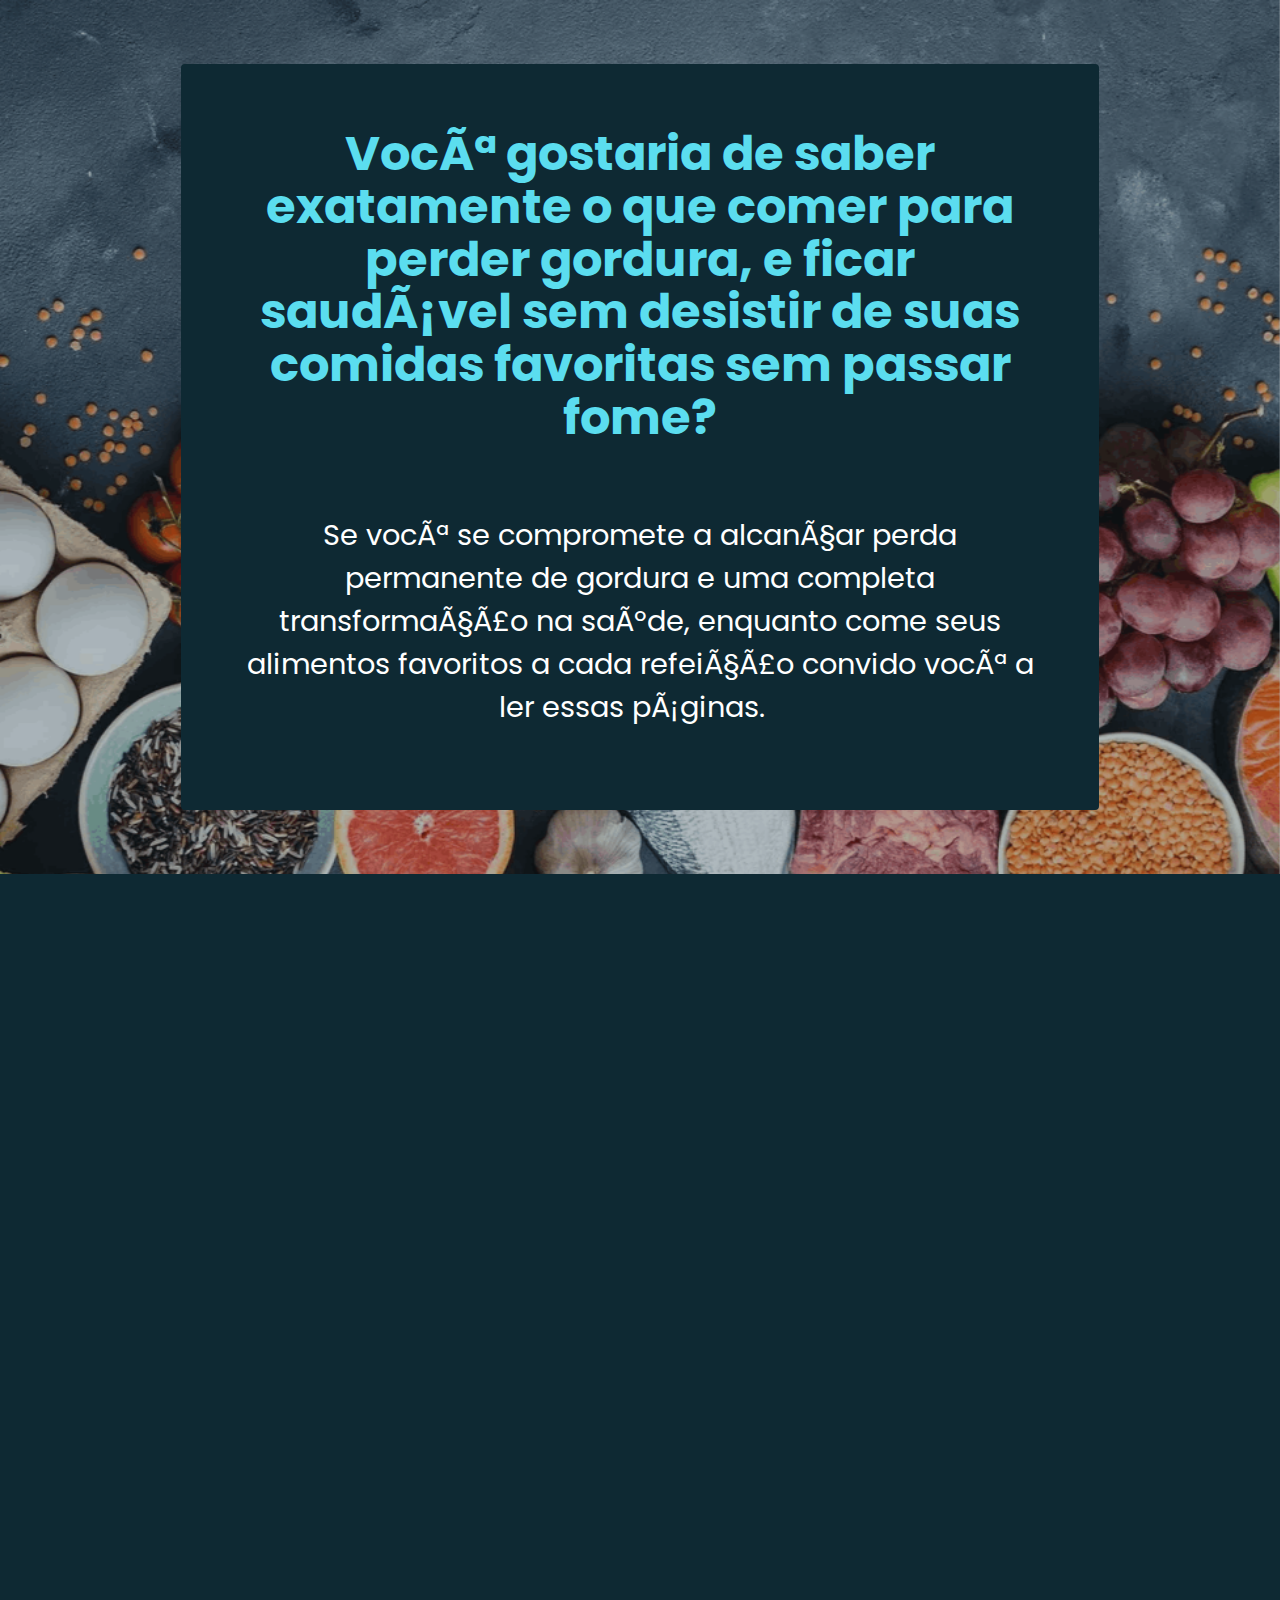
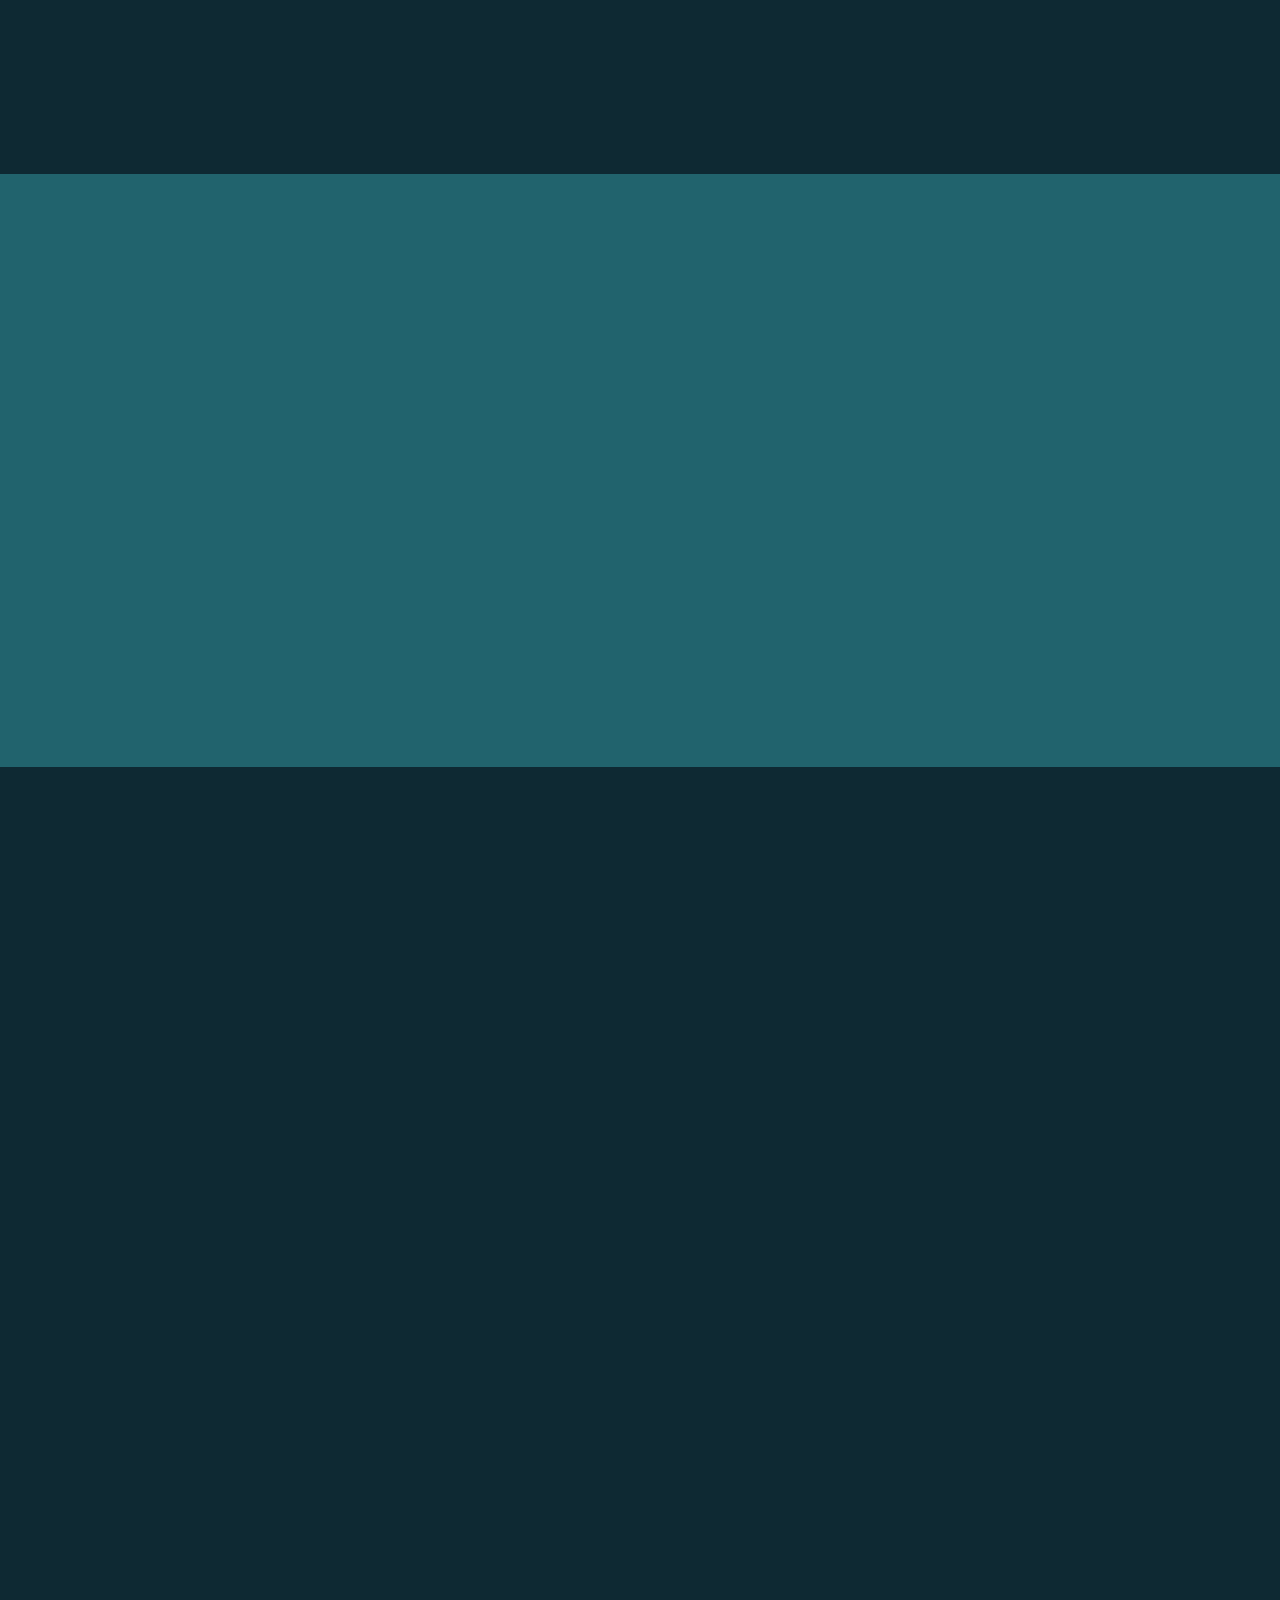
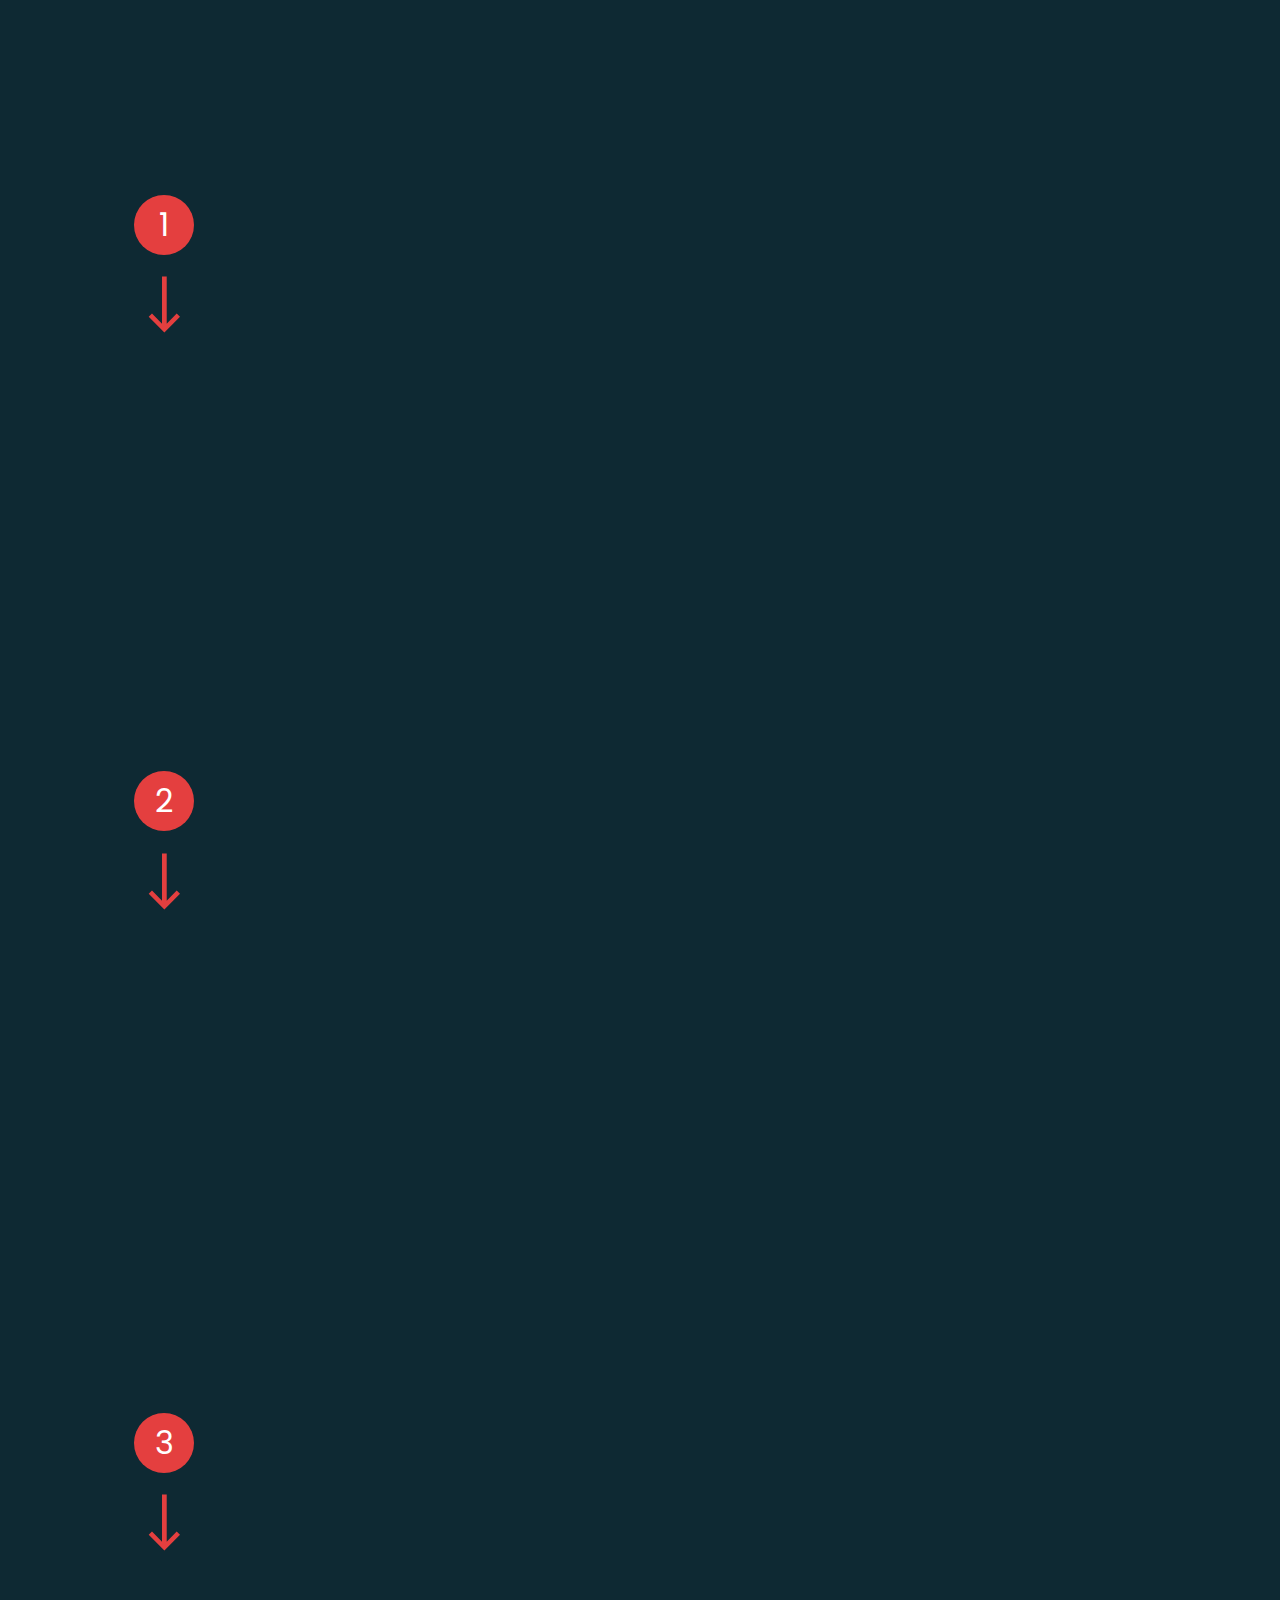
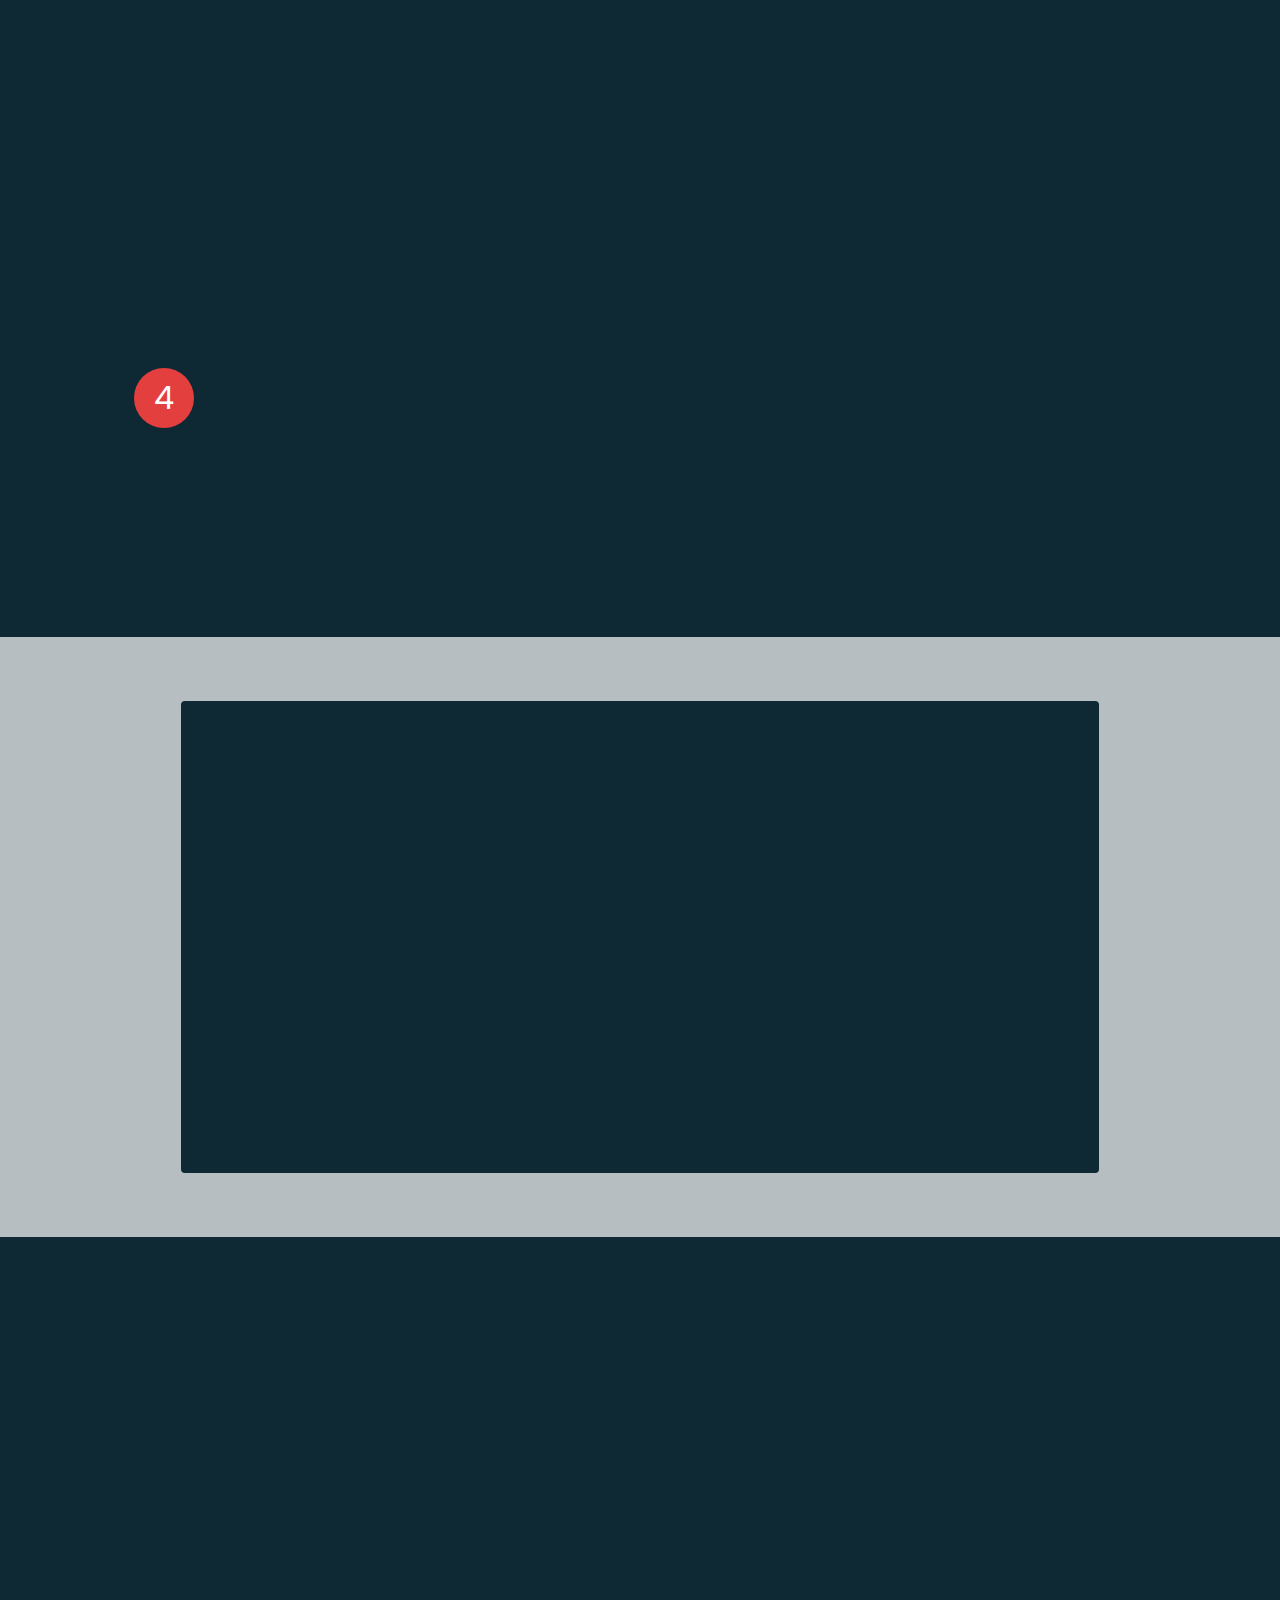
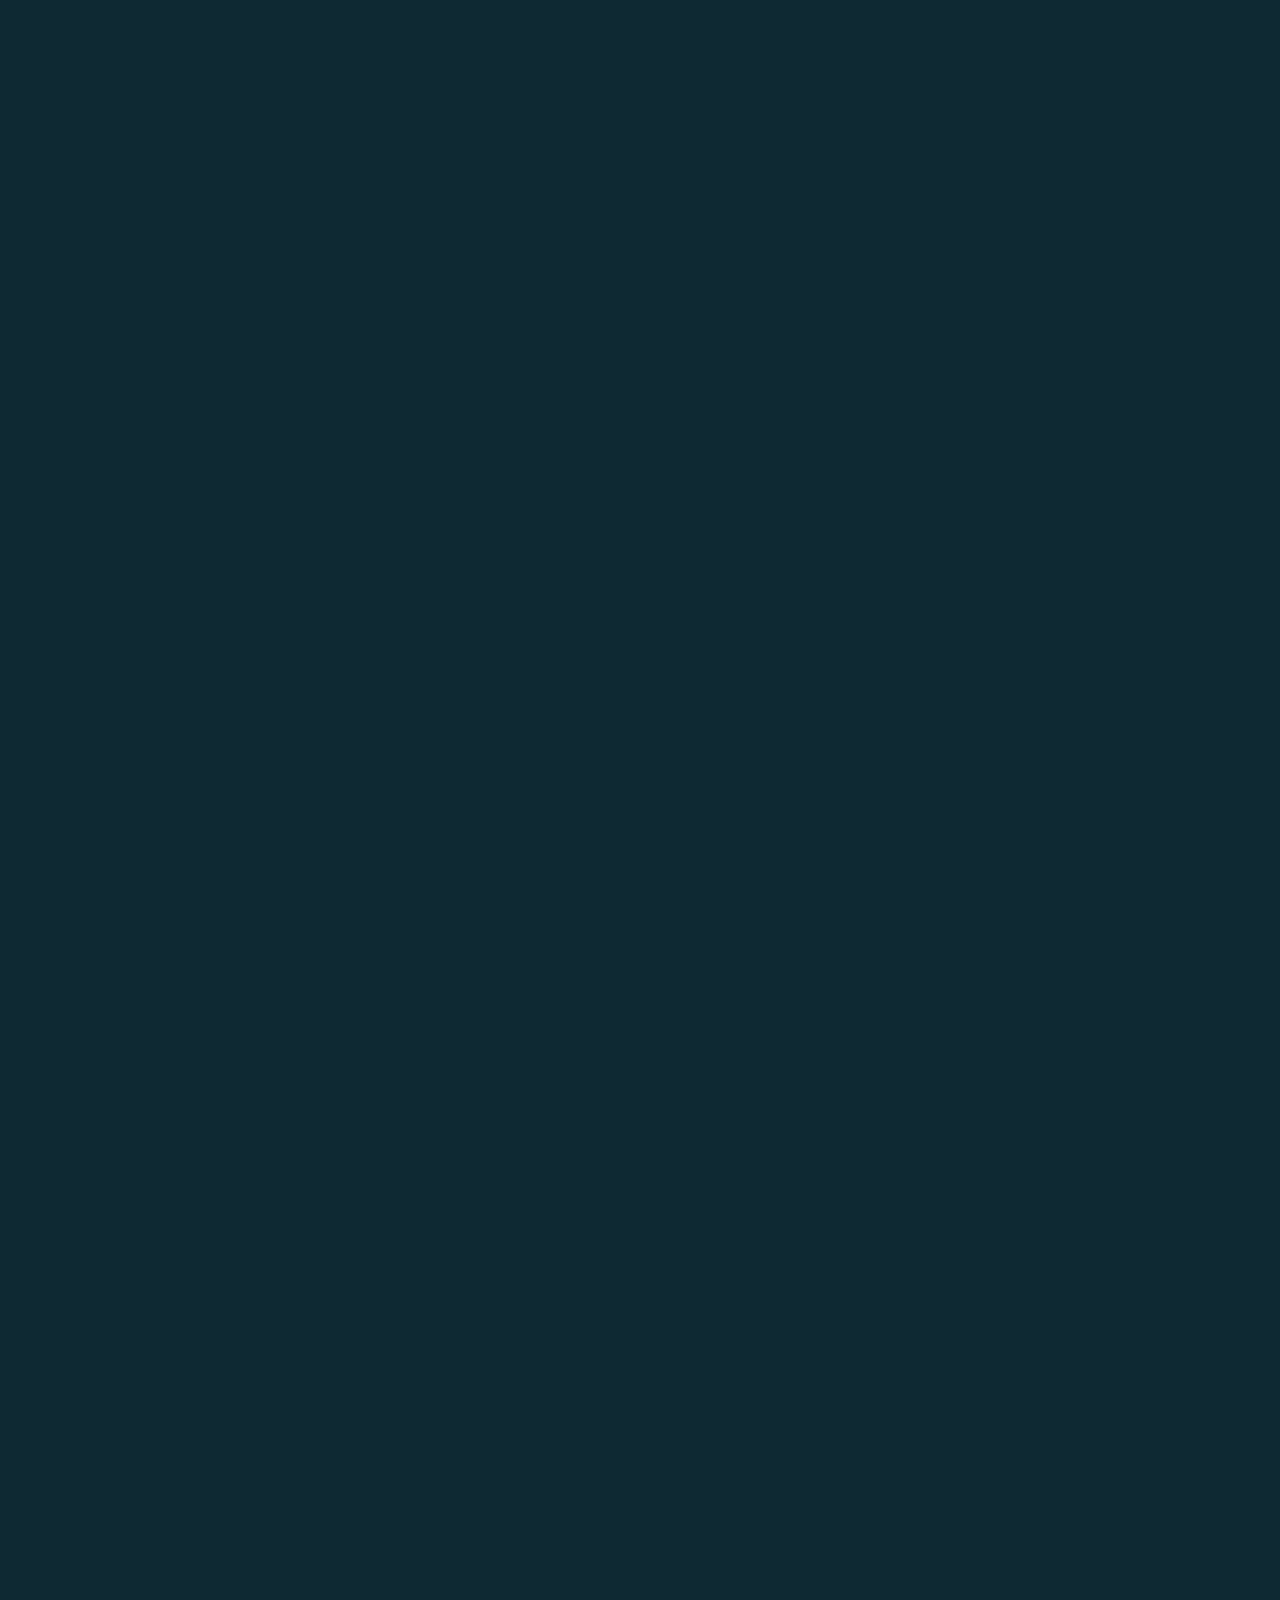
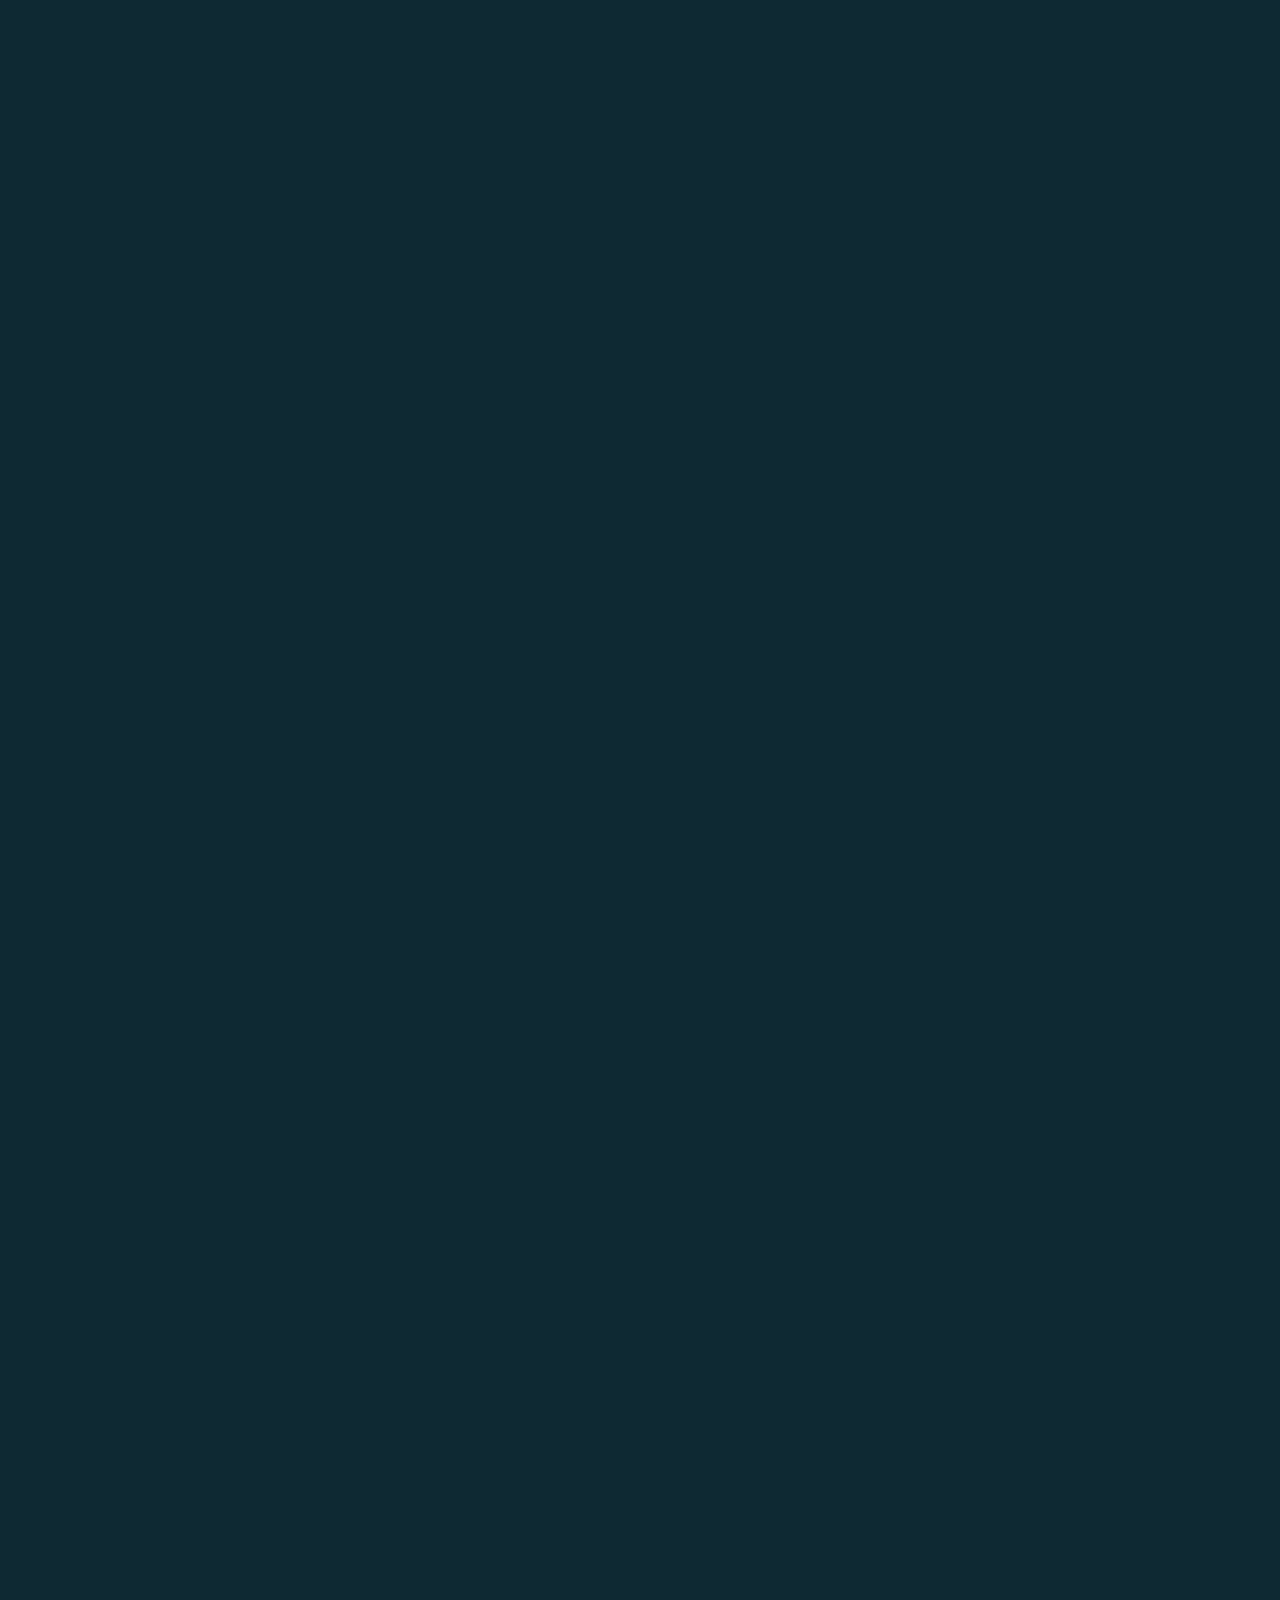
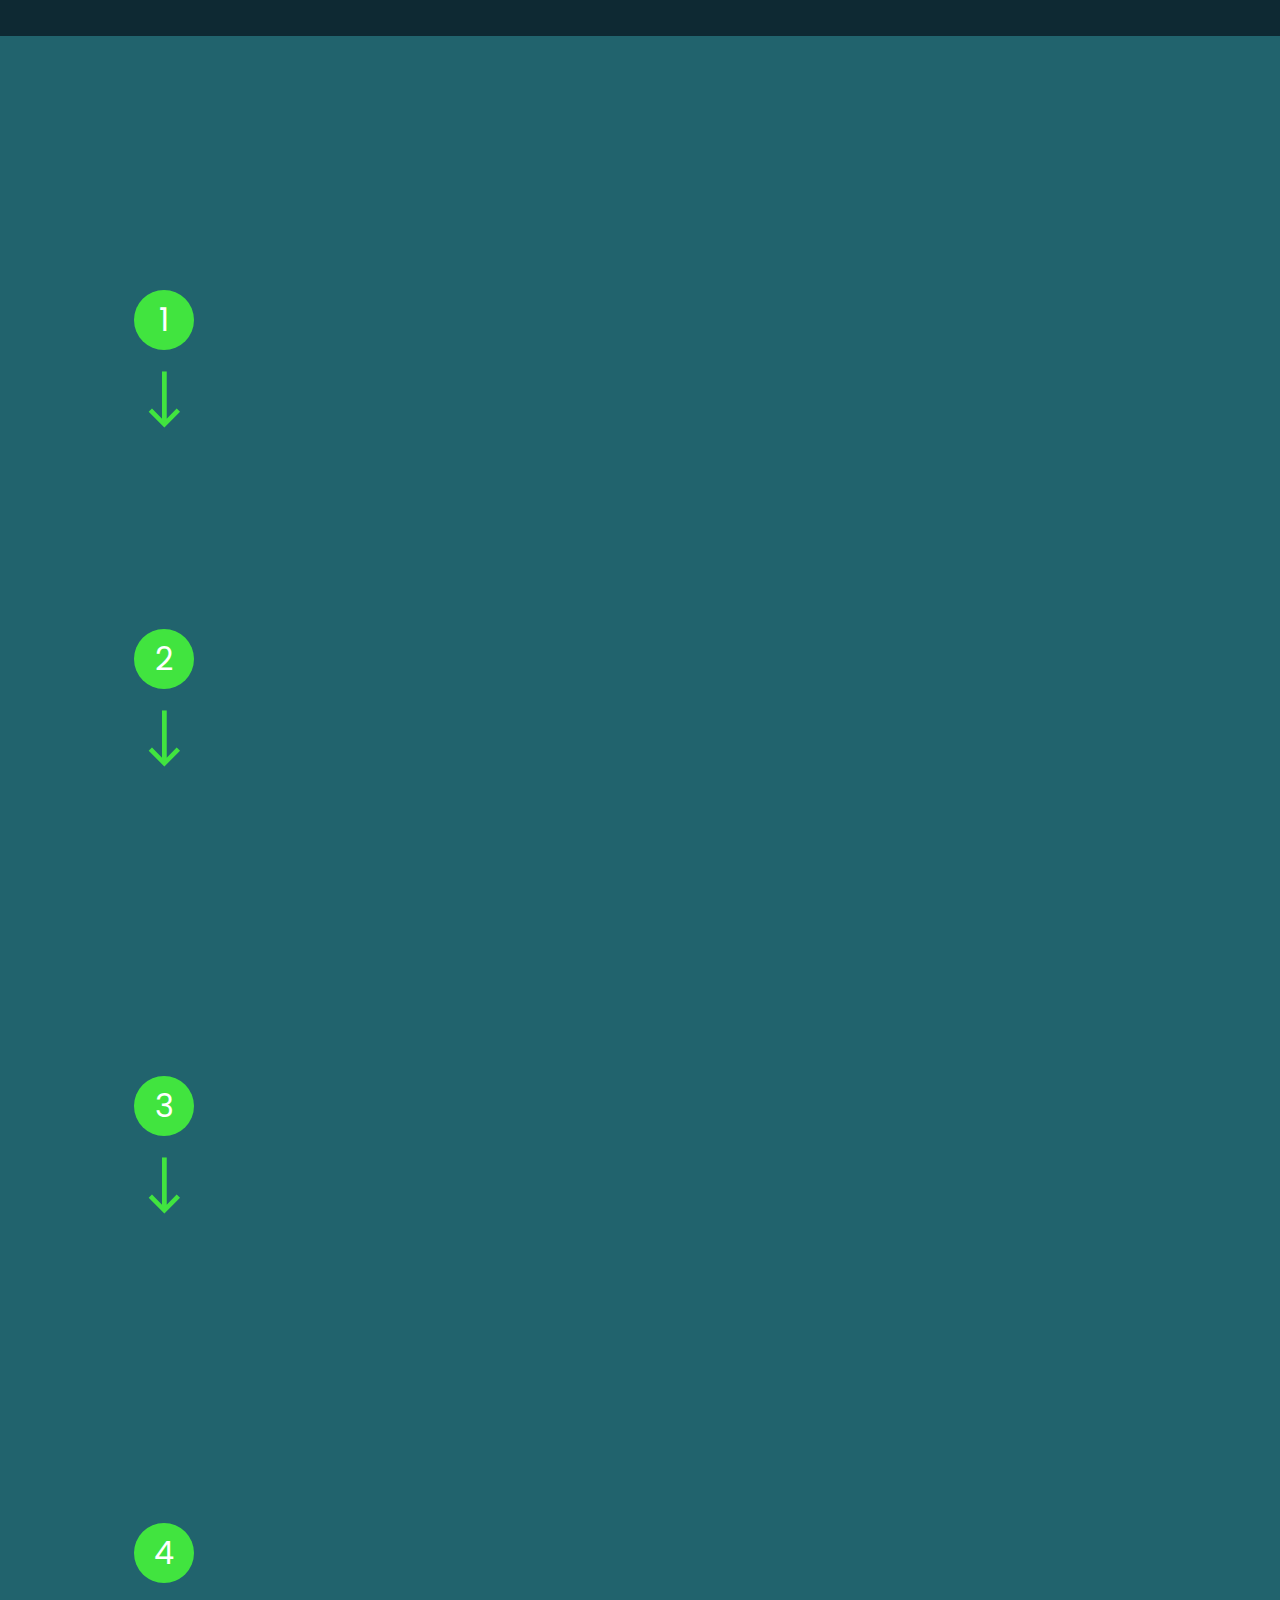
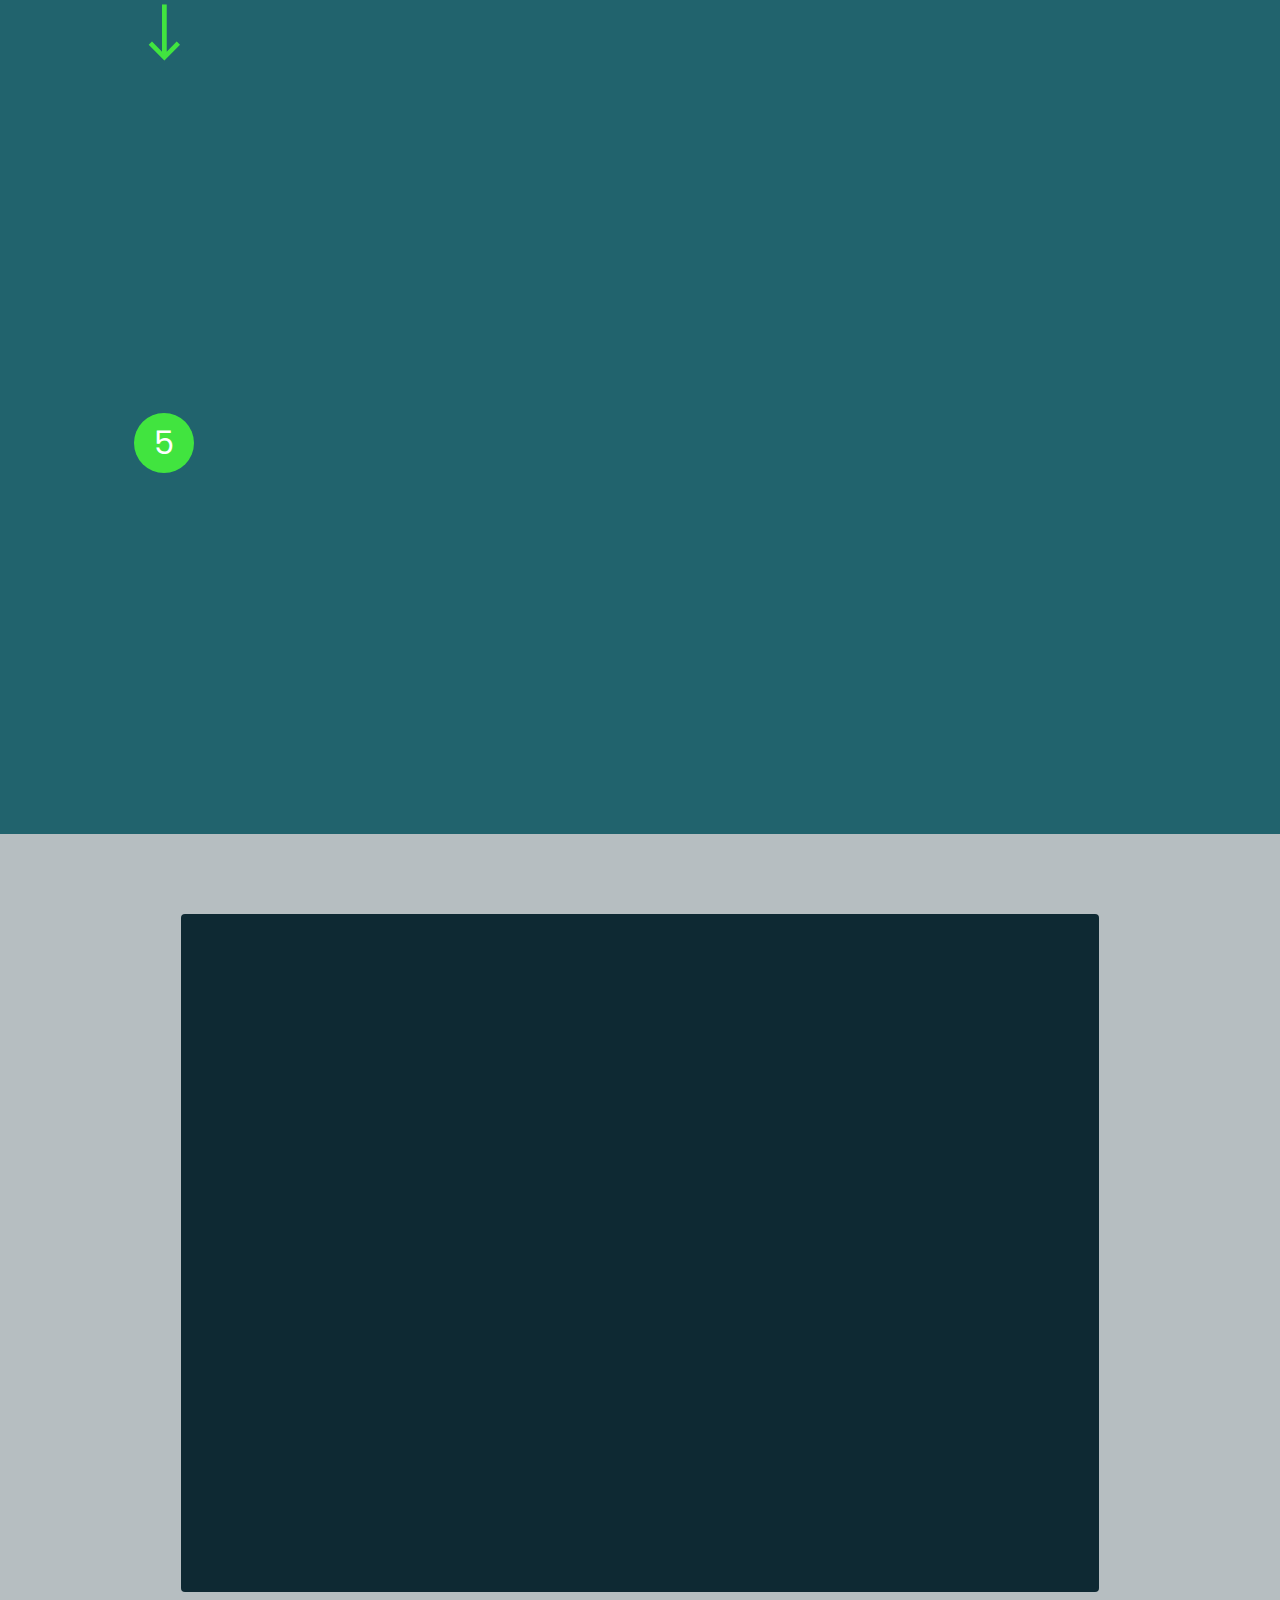
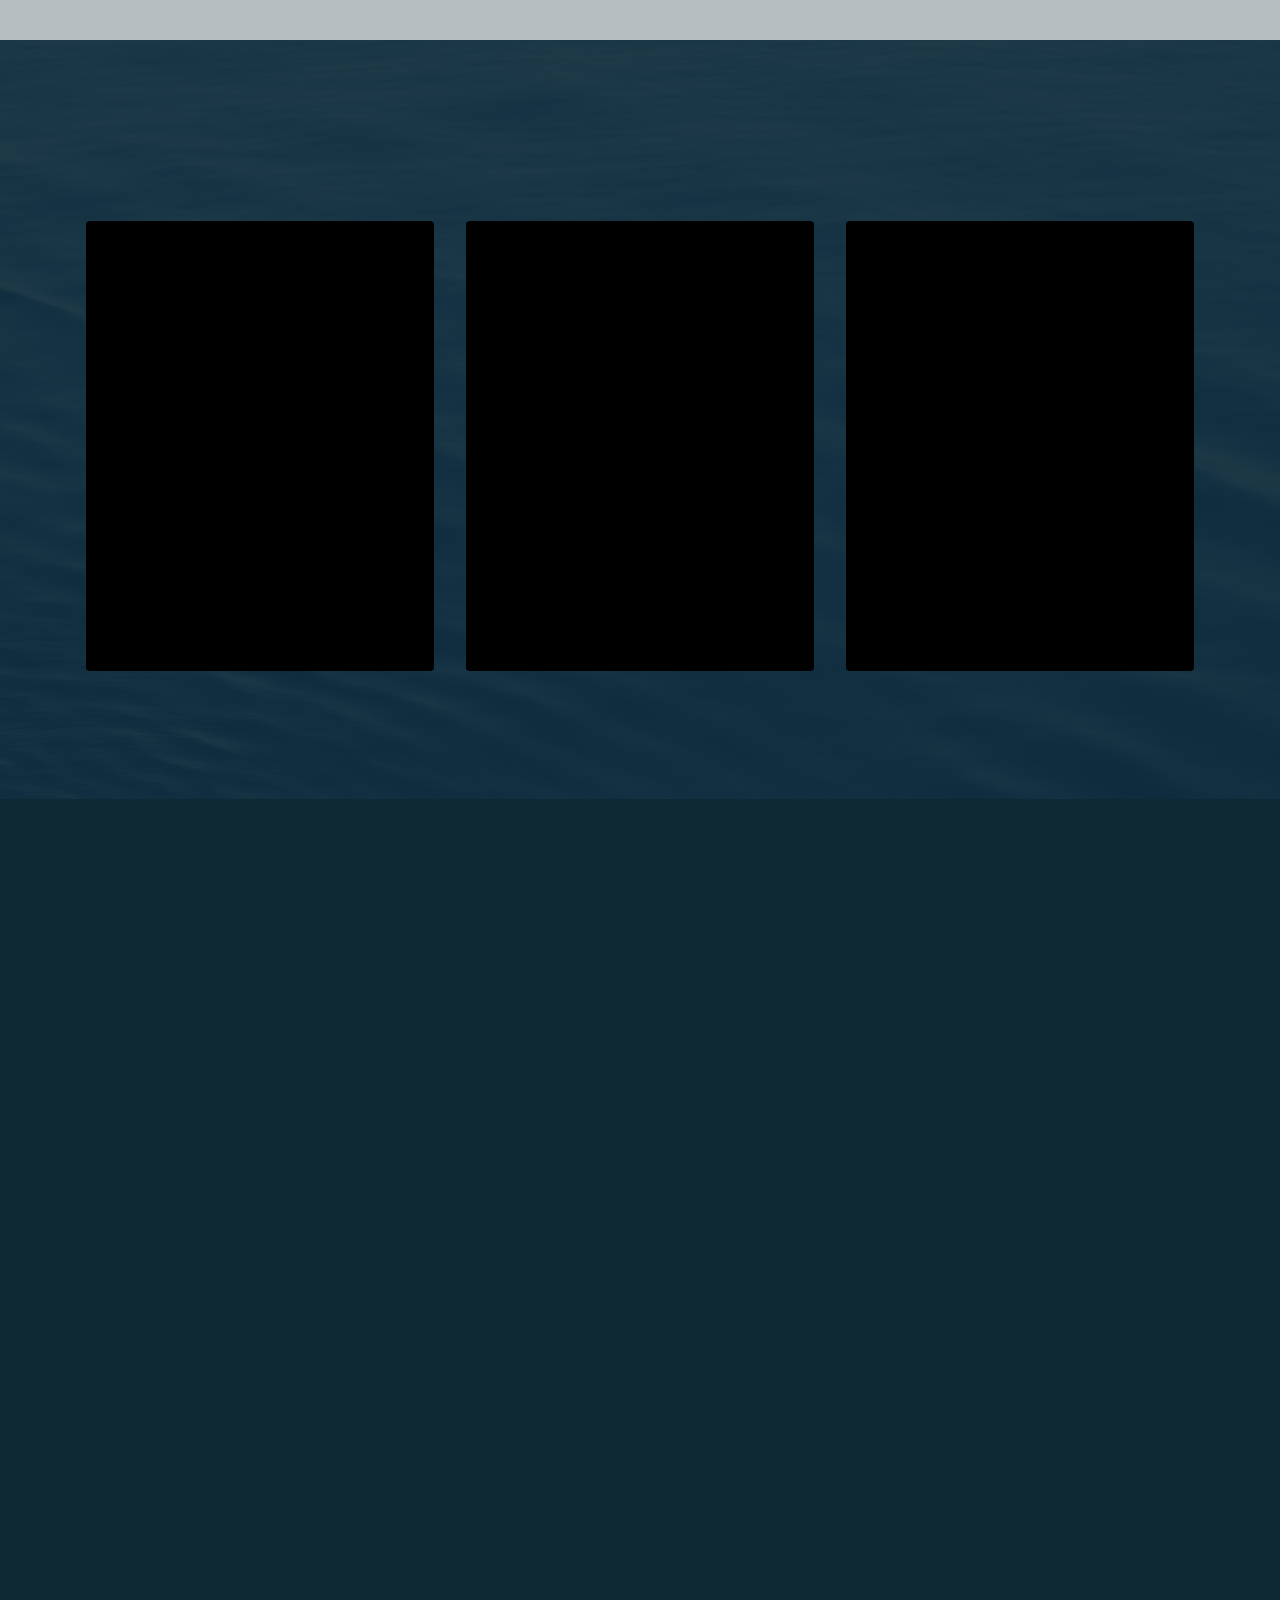
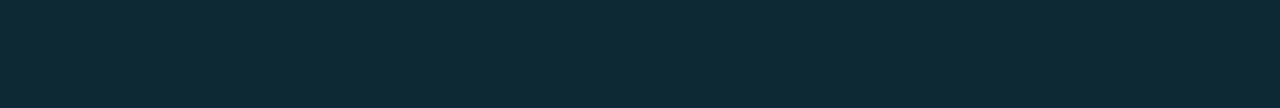
==== Ler.html @ 416b2bb8 "Add files via upload" ====
<!DOCTYPE html>
<html  >

<!-- Meta Pixel Code -->
<script>
!function(f,b,e,v,n,t,s)
{if(f.fbq)return;n=f.fbq=function(){n.callMethod?
n.callMethod.apply(n,arguments):n.queue.push(arguments)};
if(!f._fbq)f._fbq=n;n.push=n;n.loaded=!0;n.version='2.0';
n.queue=[];t=b.createElement(e);t.async=!0;
t.src=v;s=b.getElementsByTagName(e)[0];
s.parentNode.insertBefore(t,s)}(window, document,'script',
'https://connect.facebook.net/en_US/fbevents.js');
fbq('init', '811267996690621');
fbq('track', 'PageView');
</script>
<noscript><img height="1" width="1" style="display:none"
src="https://www.facebook.com/tr?id=811267996690621&ev=PageView&noscript=1"
/></noscript>
<!-- End Meta Pixel Code -->

<head>
  
  <script type="text/javascript">
    (function(c,l,a,r,i,t,y){
        c[a]=c[a]||function(){(c[a].q=c[a].q||[]).push(arguments)};
        t=l.createElement(r);t.async=1;t.src="https://www.clarity.ms/tag/"+i;
        y=l.getElementsByTagName(r)[0];y.parentNode.insertBefore(t,y);
    })(window, document, "clarity", "script", "dpt5s5pdrk");
</script>
  
  <meta charset="UTF-8">
  <meta http-equiv="X-UA-Compatible" content="IE=edge">
  <meta name="description" content="Ler">
  <meta name="subject" content="Dieta saudavel">
  <meta name="language" content="BR">
  <meta name="author" content="name, 14diassplanoketo@gmail.com">
  <meta name="url" content="https://14diasplanoketo.click">
  <meta name="identifier-URL" content="https://14diasplanoketo.click">
  <meta name="keywords" content="Dieta, Plano Keto, Saude">
  <meta property="og:image" content="https://14diasplanoketo.click/assets/images/MOKUP COMO PERDER PESO EM 14 DIAS COM PLANO KETO_pagenumber.png">
  <meta name="viewport" content="width=device-width, initial-scale=1, minimum-scale=1">
  <link rel="shortcut icon" href="assets/images/gato-128x75-1.png" type="image/x-icon">


  
  
  <title>Ler</title>
  <link rel="stylesheet" href="assets/web/assets/mobirise-icons2/mobirise2.css">
  <link rel="stylesheet" href="assets/bootstrap/css/bootstrap.min.css">
  <link rel="stylesheet" href="assets/bootstrap/css/bootstrap-grid.min.css">
  <link rel="stylesheet" href="assets/bootstrap/css/bootstrap-reboot.min.css">
  <link rel="stylesheet" href="assets/parallax/jarallax.css">
  <link rel="stylesheet" href="assets/animatecss/animate.css">
  <link rel="stylesheet" href="assets/theme/css/style.css">
  <link rel="preload" href="https://fonts.googleapis.com/css?family=Poppins:100,100i,200,200i,300,300i,400,400i,500,500i,600,600i,700,700i,800,800i,900,900i&display=swap" as="style" onload="this.onload=null;this.rel='stylesheet'">
  <noscript><link rel="stylesheet" href="https://fonts.googleapis.com/css?family=Poppins:100,100i,200,200i,300,300i,400,400i,500,500i,600,600i,700,700i,800,800i,900,900i&display=swap"></noscript>
  <link rel="preload" as="style" href="assets/mobirise/css/mbr-additional.css"><link rel="stylesheet" href="assets/mobirise/css/mbr-additional.css" type="text/css">
  
  
  
  
</head>
<body>
  
  <section data-bs-version="5.1" class="content15 cid-tgRHivX0Nc mbr-parallax-background" id="content15-t">

    

    
    <div class="mbr-overlay" style="opacity: 0.3; background-color: rgb(14, 41, 51);">
    </div>
    <div class="container">
        <div class="row justify-content-center">
            <div class="card col-md-12 col-lg-10">
                <div class="card-wrapper">
                    <div class="card-box align-left">
                        <h4 class="card-title mbr-fonts-style mbr-white mb-3 display-2"><strong>Você gostaria de saber exatamente o que comer para perder gordura,</strong><strong>&nbsp;</strong><strong>e ficar saudável sem desistir de suas comidas favoritas sem passar fome?</strong><div><strong><br></strong></div></h4>
                        <p class="mbr-text mbr-fonts-style display-5">Se você se compromete a alcançar perda permanente de gordura e uma completa transformação na saúde, enquanto come seus alimentos favoritos a cada refeição convido você a ler essas páginas.&nbsp;&nbsp;<br></p>
                        
                    </div>
                </div>
            </div>
        </div>
    </div>
</section>

<section data-bs-version="5.1" class="image2 cid-tgRKwDfHMP mbr-fullscreen" id="image2-u">
    

    
    

    <div class="container">
        <div class="row align-items-center">
            <div class="col-12 col-lg-4">
                <div class="image-wrapper">
                    <img src="assets/images/gorda-1256x1884.jpeg" alt="gorda">
                    
                </div>
            </div>
            <div class="col-12 col-lg">
                <div class="text-wrapper">
                    <h3 class="mbr-section-title mbr-fonts-style mb-3 display-5"><strong>Cara amiga, caro amigo, aqui está o negócio:</strong></h3>
                    <p class="mbr-text mbr-fonts-style display-5">Será que a ciência moderna finalmente descobriu uma dieta que pode tirar a gordura corporal como um relógio ao mesmo tempo em que permite que você coma suas refeições preferidas?<br><br>A indústria da nutrição atual não ajuda as pessoas a melhorar sua saúde e aparência física. Basta olhar para as estatísticas.<br>Uma alta percentagem dos adultos estão acima do peso, dos quais mais de 20% são obesos!<br><br></p>
                </div>
            </div>
        </div>
    </div>
</section>

<section data-bs-version="5.1" class="content4 cid-tgRNiXrK5G" id="content4-w">
    

    
    
    <div class="container-fluid">
        <div class="row justify-content-center">
            <div class="title col-md-12 col-lg-11">
                <h3 class="mbr-section-title mbr-fonts-style align-center mb-4 display-2"><strong>Agora, se você é uma das milhões de pessoas que seguem todas as regras nutricionais descritas pelos "gurus" da saúde e fitness,</strong><div><strong>mas ainda carregam excesso de gordura...</strong></div><div><strong><br></strong></div></h3>
                <h4 class="mbr-section-subtitle align-center mbr-fonts-style mb-4 display-2"><strong>A culpa não é sua!</strong></h4>
                
            </div>
        </div>
    </div>
</section>

<section data-bs-version="5.1" class="image1 cid-tgRMclp7L2" id="image1-v">
    

    
    

    <div class="container">
        <div class="row align-items-center">
            <div class="col-12 col-lg-4">
                <div class="image-wrapper">
                    <img src="assets/images/corpao-816x1224.jpeg" alt="corpao">
                    
                </div>
            </div>
            <div class="col-12 col-lg">
                <div class="text-wrapper">
                    <h3 class="mbr-section-title mbr-fonts-style mb-3 display-2"><div><strong>A verdade é:&nbsp;</strong></div></h3>
                    <p class="mbr-text mbr-fonts-style display-5">Não importa a sua genética, o quão frustrado você possa se sentir depois de tentar e descartar muitas dietas...Você pode ter o corpo magro e sedutor de seus sonhos!&nbsp;<br><br>Na verdade, se você evitar os <strong>4 ERROS&nbsp;</strong>catastróficos de dieta mais comuns e, moldar sua figura dos sonhos é na verdade um processo simples.<br></p>
                </div>
            </div>
        </div>
    </div>
</section>

<section data-bs-version="5.1" class="features19 cid-tgRU1ku98q" id="features20-11">

    

    
    
    <div class="container">
        <div class="row justify-content-center">
            <div class="col-md-12 col-lg-12">
                <div class="card-wrapper pb-4">
                    <div class="card-box align-center">
                        <h4 class="card-title mbr-fonts-style mb-4 display-2">
                            <strong>Erros</strong></h4>
                        
                        
                    </div>
                </div>
            </div>
            <div class="col-12 col-md-11">
                <div class="item mbr-flex">
                    <div class="icon-box">
                        <span class="step-number mbr-fonts-style display-5">1</span>
                    </div>
                    <div class="text-box">
                        <h4 class="icon-title card-title mbr-black mbr-fonts-style display-5"><strong>Não estar em um déficit calórico&nbsp;</strong></h4>
                        <h5 class="icon-text mbr-black mbr-fonts-style display-5">De acordo com alguns "especialistas", perder peso é tudo sobre controlar os tipos de alimentos que você come.
<div>Eles dizem que tipos de alimentos estão "engordando" porque pausam a queima de gordura e causam um ambiente hormonal que leva ao ganho de peso,&nbsp;<span style="font-size: 1.8rem;">enquanto outros alimentos "equilibram" o sistema e estimulam a perda de gordura.</span></div><div>Embora isso seja parcialmente verdade, a coisa mais importante que você deve fazer é entrar em um déficit calórico.
</div><div><br></div></h5>
                    </div>
                </div>
                <div class="item mbr-flex">
                    <div class="icon-box">
                        <span class="step-number mbr-fonts-style display-5">2</span>
                    </div>
                    <div class="text-box">
                        <h4 class="icon-title card-title mbr-black mbr-fonts-style display-5"><strong>Restrição calórica que lhe dá o metabolismo de uma senhora de 90 anos</strong></h4>
                        <h5 class="icon-text mbr-black mbr-fonts-style display-5">Se um déficit energético de 250 calorias por dia vai te fazer ficar magro, um déficit de 1.000 calorias lhe dará os resultados quatro vezes mais rápido, certo?&nbsp;<strong>Errado!</strong><br><strong><br></strong><div>Muitas pessoas cometem esse erro. A verdade é que déficits calóricos graves estragam sua fisiologia... 
</div><div>É por isso que quase todos que fazem dieta de baixa caloria recuperam os quilos perdidos quando param o programa. 
</div><div><br></div><div>
</div></h5>
                    </div>
                </div>
                <div class="item mbr-flex">
                    <div class="icon-box">
                        <span class="step-number mbr-fonts-style display-5">3</span>
                    </div>
                    <div class="text-box">
                        <h4 class="icon-title card-title mbr-black mbr-fonts-style display-5"><strong>Pensando que todas as calorias são criadas iguais&nbsp;</strong></h4>
                        <h5 class="icon-text mbr-black mbr-fonts-style display-5">Embora as calorias sejam uma peça crucial da perda de peso, elas não são de forma alguma a única coisa que importa. 
<div>Isso porque perder peso não necessariamente melhora a saúde e a aparência, mas perder gordura melhora.</div><br><div>
</div><div>Por exemplo, se você consumir muitos carboidratos, será quase impossível perder gordura, mesmo se você mantiver um déficit calórico, i<span style="font-size: 1.8rem;">sso porque os carboidratos aumentam a insulina, um hormônio que reduz a perda de gordura.</span></div><div><span style="font-size: 1.8rem;"><br></span></div><div>Isso significa que a energia não será queimada por tecidos como músculos, mas em vez disso, seguirá seu caminho para lugares como seus quadris e abdômen.
</div><div><br></div></h5>
                    </div>
                </div>
                <div class="item mbr-flex last">
                    <div class="icon-box">
                        <span class="step-number mbr-fonts-style display-5">4</span>
                    </div>
                    <div class="text-box">
                        <h4 class="icon-title card-title mbr-black mbr-fonts-style display-5"><strong>Seguindo uma dieta irrealista e excessivamente restritiva&nbsp;</strong></h4>
                        <h5 class="icon-text mbr-black mbr-fonts-style display-5">restritiva Tenha em mente que a dieta em si já é difícil, então não aplique todos os tipos de restrições desnecessárias.
<div>Caso contrário, você provavelmente vai "estragar tudo" mentalmente depois de algumas semanas ou até mesmo dias, e estar de volta à estaca zero.</div></h5>
                    </div>
                </div>
                
                
                
                
                
                
            </div>
        </div>
    </div>
</section>

<section data-bs-version="5.1" class="content15 cid-tgRWV8Az0w mbr-parallax-background" id="content15-12">

    

    
    <div class="mbr-overlay" style="opacity: 0.3; background-color: rgb(14, 41, 51);">
    </div>
    <div class="container">
        <div class="row justify-content-center">
            <div class="card col-md-12 col-lg-10">
                <div class="card-wrapper">
                    <div class="card-box align-left">
                        <h4 class="card-title mbr-fonts-style mbr-white mb-3 display-2"><strong>A melhor parte?&nbsp;</strong></h4>
                        <p class="mbr-text mbr-fonts-style display-5">O método que vou te mostrar daqui a um minuto é sem esforço para seguir e nunca te deixa com fome...<br> 
<br>E você provavelmente vai esquecer que estava em uma dieta se você não estivesse perdendo gordura tão rápido.&nbsp;A solução para esses erros de dieta? <br></p>
                        
                    </div>
                </div>
            </div>
        </div>
    </div>
</section>

<section data-bs-version="5.1" class="header2 cid-tgS1UTX1fW" id="header2-13">

    

    
    

    <div class="container">
        <div class="row justify-content-center">
            <div class="col-12 col-lg-11">
                
                
                
                <div class="mbr-section-btn mt-3"><a class="btn btn-success display-2" href="https://pay.kiwify.com.br/i2jNjnf" target="_blank">PLANO KETO DE 14 DIAS PARA PERDER GORDURA</a></div>
            </div>
        </div>
    </div>
</section>

<section data-bs-version="5.1" class="image2 cid-tgS8ECCyJU mbr-fullscreen" id="image2-15">
    

    
    

    <div class="container">
        <div class="row align-items-center">
            <div class="col-12 col-lg-5">
                <div class="image-wrapper">
                    <img src="assets/images/piramide-1-816x1154.jpeg" alt="piramide">
                    
                </div>
            </div>
            <div class="col-12 col-lg">
                <div class="text-wrapper">
                    <h3 class="mbr-section-title mbr-fonts-style mb-3 display-5"><strong>Seus dias de sofrimento em dietas ineficazes e excessivamente restritivas finalmente acabaram.</strong><strong><br></strong></h3>
                    <p class="mbr-text mbr-fonts-style display-5">É hora de começar a trabalhar com base em um método que é melhor para você.
<br>O que realmente diferencia esses planos de refeição é que eles são baseados na dieta keto.<br>
<br>Uma dieta de keto é um estilo alimentar onde você não consome quase nenhum carboidrato, quantidades moderadas de proteína e altas quantidades de gordura dietética. 
<br><br></p>
                </div>
            </div>
        </div>
    </div>
</section>

<section data-bs-version="5.1" class="image1 cid-th1LOLsJNn" id="image1-1k">
    

    
    

    <div class="container">
        <div class="row align-items-center">
            <div class="col-12 col-lg-4">
                <div class="image-wrapper">
                    <img src="assets/images/cetonas-02-252x270.png" alt="cetonas">
                    
                </div>
            </div>
            <div class="col-12 col-lg">
                <div class="text-wrapper">
                    <h3 class="mbr-section-title mbr-fonts-style mb-3 display-2"><div><strong>Cetonas&nbsp;</strong></div><div><strong><br></strong></div></h3>
                    <p class="mbr-text mbr-fonts-style display-5">Uma ingestão muito baixa de carboidratos coloca você em um estado chamado de "cetose".
<br>Assim não há glicose suficiente disponível&nbsp; no seu corpo para alimentar todas as suas funções e seu corpo precisa de uma fonte de energia alternativa.<br>
<br>É aí que entram as cetonas, que são produtos químicos produzidos em seu fígado quando a glicose é escassa. Vários tecidos como seu cérebro podem usar essas cetonas para combustível quando a glicose está ausente.
<br><br></p>
                </div>
            </div>
        </div>
    </div>
</section>

<section data-bs-version="5.1" class="content4 cid-tgS9scKEVR" id="content4-16">
    

    
    
    <div class="container">
        <div class="row justify-content-center">
            <div class="title col-md-12 col-lg-10">
                <h3 class="mbr-section-title mbr-fonts-style align-center mb-4 display-2"><div><strong>Aqui está a prova:</strong></div></h3>
                <h4 class="mbr-section-subtitle align-center mbr-fonts-style mb-4 display-5"><div>varios ensaios publicados no British Journal of Nutrition concluíram:</div><br><div>
</div><div><strong>"Os indivíduos atribuídos a uma VLCKD</strong></div><div><strong>(dieta cetogênica de carboidratos muito baixa)</strong></div><div><strong>conseguem uma perda de peso maior do que aqueles atribuídos a um LFD (dieta com baixo teor de gordura) a longo prazo,&nbsp;&nbsp;</strong><strong>portanto um VLCKD pode ser uma ferramenta alternativa contra a obesidade."</strong></div></h4>
                
            </div>
        </div>
    </div>
</section>

<section data-bs-version="5.1" class="image2 cid-th1P0qF3r8 mbr-fullscreen" id="image2-1m">
    

    
    

    <div class="container">
        <div class="row align-items-center">
            <div class="col-12 col-lg-5">
                <div class="image-wrapper">
                    <img src="assets/images/seu-sonho-1036x692.png" alt="seu somho">
                    
                </div>
            </div>
            <div class="col-12 col-lg">
                <div class="text-wrapper">
                    <h3 class="mbr-section-title mbr-fonts-style mb-3 display-2"><strong>Na verdade:</strong></h3>
                    <p class="mbr-text mbr-fonts-style display-5">&nbsp;dois ensaios controlados randomizados descobriram que a dieta keto leva a mais perda de gordura na barriga e produz até três vezes mais perda de peso do que uma dieta rica em carboidratos e baixo teor de gordura!
<br>
<br>Mas por que uma dieta de cetogenica é superior à perda de gordura?
<br>Há 5 principais razões pelas quais a dieta keto é o Santo Graal para a Perda de Gordura:&nbsp;<br></p>
                </div>
            </div>
        </div>
    </div>
</section>

<section data-bs-version="5.1" class="features19 cid-tgSf9PvjuJ" id="features20-19">

    

    
    
    <div class="container">
        <div class="row justify-content-center">
            <div class="col-md-12 col-lg-12">
                <div class="card-wrapper pb-4">
                    <div class="card-box align-center">
                        <h4 class="card-title mbr-fonts-style mb-4 display-2">
                            <strong>Razóes</strong></h4>
                        
                        
                    </div>
                </div>
            </div>
            <div class="col-12 col-md-11">
                <div class="item mbr-flex">
                    <div class="icon-box">
                        <span class="step-number mbr-fonts-style display-5">1</span>
                    </div>
                    <div class="text-box">
                        <h4 class="icon-title card-title mbr-black mbr-fonts-style display-5"><strong>Aumento significativo da queima de gordura&nbsp;</strong></h4>
                        <h5 class="icon-text mbr-black mbr-fonts-style display-5">Como mencionado anteriormente, níveis elevados de insulina queimam gordura a cega, enquanto na dieta de keto...<div>os níveis de insulina caem, o que não só beneficia sua saúde, mas também aumenta bastante a queima de gordura.</div><div><div><br></div></div></h5>
                    </div>
                </div>
                <div class="item mbr-flex">
                    <div class="icon-box">
                        <span class="step-number mbr-fonts-style display-5">2</span>
                    </div>
                    <div class="text-box">
                        <h4 class="icon-title card-title mbr-black mbr-fonts-style display-5"><strong>É simples e fácil de seguir</strong></h4>
                        <h5 class="icon-text mbr-black mbr-fonts-style display-5">Como nao amar esta dieta perdendo gordura enquanto é capaz de comer alimentos saborosos, como bacon, ovos, queijo e bife?<br><div><br></div><div>
</div></h5>
                    </div>
                </div>
                <div class="item mbr-flex">
                    <div class="icon-box">
                        <span class="step-number mbr-fonts-style display-5">3</span>
                    </div>
                    <div class="text-box">
                        <h4 class="icon-title card-title mbr-black mbr-fonts-style display-5"><strong>Desejos de fome desaparecerão</strong></h4>
                        <h5 class="icon-text mbr-black mbr-fonts-style display-5">Vou te contar um segredo. Sabe porque quase todas as dietas falham?<div>Você nunca vai perder gordura e mantê-la fora em uma dieta que te deixa com fome.</div><div><br></div><div>Cedo ou mais tarde, você não aguenta mais os desejos, e você vai recuperar todo esse peso perdido e c<span style="font-size: 1.8rem;">om a dieta Keto, você não vai sentir fome.&nbsp;</span><span style="font-size: 1.8rem;">É por isso que este estilo de comer é superior.</span></div><div><br><div><br></div></div></h5>
                    </div>
                </div>
                <div class="item mbr-flex">
                    <div class="icon-box">
                        <span class="step-number mbr-fonts-style display-5">4</span>
                    </div>
                    <div class="text-box">
                        <h4 class="icon-title card-title mbr-black mbr-fonts-style display-5"><strong>Você não tem que se exercitar para colher os benefícios</strong></h4>
                        <h5 class="icon-text mbr-black mbr-fonts-style display-5">Seguir uma dieta Keto aumentará drasticamente seus níveis de energia após cerca de uma semana, perdendo gordura rapidamente, quer você esteja ativo ou não.<div><br></div></h5>
                    </div>
                </div>
                <div class="item mbr-flex last">
                    <div class="icon-box">
                        <span class="step-number mbr-fonts-style display-5">5</span>
                    </div>
                    <div class="text-box">
                        <h4 class="icon-title card-title mbr-black mbr-fonts-style display-5"><strong>É saudável e seguro</strong></h4>
                        <h5 class="icon-text mbr-black mbr-fonts-style display-5">A dieta Keto não é apenas uma dieta de perda de gordura; também é uma dieta de saúde. 
<div>Vários estudos mostram que a dieta Keto pode reduzir o risco de doenças cardíacas, elevando os níveis do colesterol HDL "bom"&nbsp;<span style="font-size: 1.8rem;">diminuindo os níveis de triglicérides no sangue e aumentando a pressão arterial.</span></div><div><span style="font-size: 1.8rem;"><br></span></div><div>Pesquisas mostram também que a dieta Keto pode impulsionar a saúde mental; reduzir a depressão; agir terapeuticamente contra várias condições neurológicas,&nbsp;<span style="font-size: 1.8rem;">prevenir, gerenciar e até reverter diabetes tipo 2;  talvez até prevenir e combater alguns tipos de câncer.</span></div><div><br></div></h5>
                    </div>
                </div>
                
                
                
                
                
            </div>
        </div>
    </div>
</section>

<section data-bs-version="5.1" class="content15 cid-tgSAv8TV2c mbr-parallax-background" id="content15-1d">

    

    
    <div class="mbr-overlay" style="opacity: 0.3; background-color: rgb(14, 41, 51);">
    </div>
    <div class="container">
        <div class="row justify-content-center">
            <div class="card col-md-12 col-lg-10">
                <div class="card-wrapper">
                    <div class="card-box align-left">
                        <h4 class="card-title mbr-fonts-style mbr-white mb-3 display-5"><strong>uanta gordura você quer derramar? Você quer melhorar sua saúde?</strong><div><br></div><div><strong></strong>Com seu plano de refeição keto, você finalmente terá controle sobre sua saúde e seu aspecto físico.</div><div>Mesmo que você não tenha experiência culinária, preparar suas refeições será um passeio.</div><div>Tudo que você tem que fazer é seguir as instruções e colher os frutos.<br><div><strong><br></strong></div></div></h4>
                        <p class="mbr-text mbr-fonts-style display-5"><strong>Mas ouça. Isso não é para todos...
<br>Do jeito que eu vejo, você tem três opções aqui:</strong><br></p>
                        
                    </div>
                </div>
            </div>
        </div>
    </div>
</section>

<section data-bs-version="5.1" class="features4 cid-tgSmK5WRko" id="features4-1a">
    
    <div class="mbr-overlay"></div>
    <div class="container">
        <div class="mbr-section-head">
            <h4 class="mbr-section-title mbr-fonts-style align-center mb-0 display-2"><strong>OPÇÓES</strong></h4>
            
        </div>
        <div class="row mt-4">
            <div class="item features-image сol-12 col-md-6 col-lg-4">
                <div class="item-wrapper">
                    <div class="item-img">
                        <img src="assets/images/red-360x252.png" alt="VERMELHO" title="">
                    </div>
                    <div class="item-content">
                        <h5 class="item-title mbr-fonts-style display-5"><strong>Opção n.1&nbsp;</strong></h5>
                        
                        <p class="mbr-text mbr-fonts-style mt-3 display-7">Ignore tudo o que leu e não mude nada. Se você decidir tomar esse caminho, lembre-se do velho ditado, "se você fizer o que sempre fez, você terá o que sempre tem.</p>
                    </div>
                    
                </div>
            </div>
            <div class="item features-image сol-12 col-md-6 col-lg-4">
                <div class="item-wrapper">
                    <div class="item-img">
                        <img src="assets/images/amarelo-626x357.png" alt="AMARELO" title="">
                    </div>
                    <div class="item-content">
                        <h5 class="item-title mbr-fonts-style display-5"><strong>Opção n.2</strong></h5>
                        
                        <p class="mbr-text mbr-fonts-style mt-3 display-7">Tente perder gordura e melhorar sua saúde através de "tentativa e erro". Ou, a opção mais experta...</p>
                    </div>
                    
                </div>
            </div>
            <div class="item features-image сol-12 col-md-6 col-lg-4">
                <div class="item-wrapper">
                    <div class="item-img">
                        <img src="assets/images/verde-816x502.png" alt="VERDE" title="">
                    </div>
                    <div class="item-content">
                        <h5 class="item-title mbr-fonts-style display-5"><strong>Opção n.3</strong></h5>
                        
                        <p class="mbr-text mbr-fonts-style mt-3 display-7">Coma com base em um método cientificamente comprovado que é criado para ajudar pessoas, de qualquer idade, e em qualquer situação e desfrutando os resultados de perda de gordura por muito tempo.&nbsp;<br></p>
                    </div>
                    
                </div>
            </div>

        </div>
    </div>
</section>

<section data-bs-version="5.1" class="content4 cid-tgSx8wIwBU" id="content4-1c">
    

    
    
    <div class="container">
        <div class="row justify-content-center">
            <div class="title col-md-12 col-lg-10">
                <h3 class="mbr-section-title mbr-fonts-style align-center mb-4 display-2"><strong>Você está pronto?</strong></h3>
                <h4 class="mbr-section-subtitle align-center mbr-fonts-style mb-4 display-5">Se assim for, hoje é o dia em que você se levanta para o desafio e transforma seu corpo e saúde,<div>&nbsp;porque, em última análise, esse serviço é para pessoas que reconhecem uma grande oportunidade quando veem uma e agem rápido.</div><br><div>
</div><div>Para obter o seu plano 14 dias keto, clique no botão abaixo e escolha o pagamento. 
</div><div>Assim, você terá acesso instantâneo ao seu plano de refeição. Você será capaz de começar sua nova dieta em poucos minutos!
</div><div><br></div></h4>
                <div class="mbr-section-btn align-center"><a class="btn btn-primary display-2" href="https://pay.kiwify.com.br/i2jNjnf" target="_blank"><span class="mobi-mbri mobi-mbri-like mbr-iconfont mbr-iconfont-btn"></span>Começa a sua transformação agora</a></div>
            </div>
        </div>
    </div>
</section><section><a href="https://mobiri.se"></a><a href="https://mobiri.se"></a></section><script src="assets/bootstrap/js/bootstrap.bundle.min.js"></script>  <script src="assets/parallax/jarallax.js"></script>  <script src="assets/smoothscroll/smooth-scroll.js"></script>  <script src="assets/ytplayer/index.js"></script>  <script src="assets/theme/js/script.js"></script>  
  
  
 <div id="scrollToTop" class="scrollToTop mbr-arrow-up"><a style="text-align: center;"><i class="mbr-arrow-up-icon mbr-arrow-up-icon-cm cm-icon cm-icon-smallarrow-up"></i></a></div>
    <input name="animation" type="hidden">
  </body>
</html>
---- assets/web/assets/mobirise-icons2/mobirise2.css ----
@font-face {
  font-family: 'Moririse2';
  font-display: swap;
  src:  url('mobirise2.eot?f2bix4');
  src:  url('mobirise2.eot?f2bix4#iefix') format('embedded-opentype'),
    url('mobirise2.ttf?f2bix4') format('truetype'),
    url('mobirise2.woff?f2bix4') format('woff'),
    url('mobirise2.svg?f2bix4#mobirise2') format('svg');
  font-weight: normal;
  font-style: normal;
}

[class^="mobi-"], [class*=" mobi-"] {
  /* use !important to prevent issues with browser extensions that change fonts */
  font-family: 'Moririse2' !important;
  speak: none;
  font-style: normal;
  font-weight: normal;
  font-variant: normal;
  text-transform: none;
  line-height: 1;

  /* Better Font Rendering =========== */
  -webkit-font-smoothing: antialiased;
  -moz-osx-font-smoothing: grayscale;
}

.mobi-mbri-add-submenu:before {
  content: "\e900";
}
.mobi-mbri-alert:before {
  content: "\e901";
}
.mobi-mbri-align-center:before {
  content: "\e902";
}
.mobi-mbri-align-justify:before {
  content: "\e903";
}
.mobi-mbri-align-left:before {
  content: "\e904";
}
.mobi-mbri-align-right:before {
  content: "\e905";
}
.mobi-mbri-android:before {
  content: "\e906";
}
.mobi-mbri-apple:before {
  content: "\e907";
}
.mobi-mbri-arrow-down:before {
  content: "\e908";
}
.mobi-mbri-arrow-next:before {
  content: "\e909";
}
.mobi-mbri-arrow-prev:before {
  content: "\e90a";
}
.mobi-mbri-arrow-up:before {
  content: "\e90b";
}
.mobi-mbri-bold:before {
  content: "\e90c";
}
.mobi-mbri-bookmark:before {
  content: "\e90d";
}
.mobi-mbri-bootstrap:before {
  content: "\e90e";
}
.mobi-mbri-briefcase:before {
  content: "\e90f";
}
.mobi-mbri-browse:before {
  content: "\e910";
}
.mobi-mbri-bulleted-list:before {
  content: "\e911";
}
.mobi-mbri-calendar:before {
  content: "\e912";
}
.mobi-mbri-camera:before {
  content: "\e913";
}
.mobi-mbri-cart-add:before {
  content: "\e914";
}
.mobi-mbri-cart-full:before {
  content: "\e915";
}
.mobi-mbri-cash:before {
  content: "\e916";
}
.mobi-mbri-change-style:before {
  content: "\e917";
}
.mobi-mbri-chat:before {
  content: "\e918";
}
.mobi-mbri-clock:before {
  content: "\e919";
}
.mobi-mbri-close:before {
  content: "\e91a";
}
.mobi-mbri-cloud:before {
  content: "\e91b";
}
.mobi-mbri-code:before {
  content: "\e91c";
}
.mobi-mbri-contact-form:before {
  content: "\e91d";
}
.mobi-mbri-credit-card:before {
  content: "\e91e";
}
.mobi-mbri-cursor-click:before {
  content: "\e91f";
}
.mobi-mbri-cust-feedback:before {
  content: "\e920";
}
.mobi-mbri-database:before {
  content: "\e921";
}
.mobi-mbri-delivery:before {
  content: "\e922";
}
.mobi-mbri-desktop:before {
  content: "\e923";
}
.mobi-mbri-devices:before {
  content: "\e924";
}
.mobi-mbri-down:before {
  content: "\e925";
}
.mobi-mbri-download-2:before {
  content: "\e926";
}
.mobi-mbri-download:before {
  content: "\e927";
}
.mobi-mbri-drag-n-drop-2:before {
  content: "\e928";
}
.mobi-mbri-drag-n-drop:before {
  content: "\e929";
}
.mobi-mbri-edit-2:before {
  content: "\e92a";
}
.mobi-mbri-edit:before {
  content: "\e92b";
}
.mobi-mbri-error:before {
  content: "\e92c";
}
.mobi-mbri-extension:before {
  content: "\e92d";
}
.mobi-mbri-features:before {
  content: "\e92e";
}
.mobi-mbri-file:before {
  content: "\e92f";
}
.mobi-mbri-flag:before {
  content: "\e930";
}
.mobi-mbri-folder:before {
  content: "\e931";
}
.mobi-mbri-gift:before {
  content: "\e932";
}
.mobi-mbri-github:before {
  content: "\e933";
}
.mobi-mbri-globe-2:before {
  content: "\e934";
}
.mobi-mbri-globe:before {
  content: "\e935";
}
.mobi-mbri-growing-chart:before {
  content: "\e936";
}
.mobi-mbri-hearth:before {
  content: "\e937";
}
.mobi-mbri-help:before {
  content: "\e938";
}
.mobi-mbri-home:before {
  content: "\e939";
}
.mobi-mbri-hot-cup:before {
  content: "\e93a";
}
.mobi-mbri-idea:before {
  content: "\e93b";
}
.mobi-mbri-image-gallery:before {
  content: "\e93c";
}
.mobi-mbri-image-slider:before {
  content: "\e93d";
}
.mobi-mbri-info:before {
  content: "\e93e";
}
.mobi-mbri-italic:before {
  content: "\e93f";
}
.mobi-mbri-key:before {
  content: "\e940";
}
.mobi-mbri-laptop:before {
  content: "\e941";
}
.mobi-mbri-layers:before {
  content: "\e942";
}
.mobi-mbri-left-right:before {
  content: "\e943";
}
.mobi-mbri-left:before {
  content: "\e944";
}
.mobi-mbri-letter:before {
  content: "\e945";
}
.mobi-mbri-like:before {
  content: "\e946";
}
.mobi-mbri-link:before {
  content: "\e947";
}
.mobi-mbri-lock:before {
  content: "\e948";
}
.mobi-mbri-login:before {
  content: "\e949";
}
.mobi-mbri-logout:before {
  content: "\e94a";
}
.mobi-mbri-magic-stick:before {
  content: "\e94b";
}
.mobi-mbri-map-pin:before {
  content: "\e94c";
}
.mobi-mbri-menu:before {
  content: "\e94d";
}
.mobi-mbri-mobile-2:before {
  content: "\e94e";
}
.mobi-mbri-mobile-horizontal:before {
  content: "\e94f";
}
.mobi-mbri-mobile:before {
  content: "\e950";
}
.mobi-mbri-mobirise:before {
  content: "\e951";
}
.mobi-mbri-more-horizontal:before {
  content: "\e952";
}
.mobi-mbri-more-vertical:before {
  content: "\e953";
}
.mobi-mbri-music:before {
  content: "\e954";
}
.mobi-mbri-new-file:before {
  content: "\e955";
}
.mobi-mbri-numbered-list:before {
  content: "\e956";
}
.mobi-mbri-opened-folder:before {
  content: "\e957";
}
.mobi-mbri-pages:before {
  content: "\e958";
}
.mobi-mbri-paper-plane:before {
  content: "\e959";
}
.mobi-mbri-paperclip:before {
  content: "\e95a";
}
.mobi-mbri-phone:before {
  content: "\e95b";
}
.mobi-mbri-photo:before {
  content: "\e95c";
}
.mobi-mbri-photos:before {
  content: "\e95d";
}
.mobi-mbri-pin:before {
  content: "\e95e";
}
.mobi-mbri-play:before {
  content: "\e95f";
}
.mobi-mbri-plus:before {
  content: "\e960";
}
.mobi-mbri-preview:before {
  content: "\e961";
}
.mobi-mbri-print:before {
  content: "\e962";
}
.mobi-mbri-protect:before {
  content: "\e963";
}
.mobi-mbri-question:before {
  content: "\e964";
}
.mobi-mbri-quote-left:before {
  content: "\e965";
}
.mobi-mbri-quote-right:before {
  content: "\e966";
}
.mobi-mbri-redo:before {
  content: "\e967";
}
.mobi-mbri-refresh:before {
  content: "\e968";
}
.mobi-mbri-responsive-2:before {
  content: "\e969";
}
.mobi-mbri-responsive:before {
  content: "\e96a";
}
.mobi-mbri-right:before {
  content: "\e96b";
}
.mobi-mbri-rocket:before {
  content: "\e96c";
}
.mobi-mbri-sad-face:before {
  content: "\e96d";
}
.mobi-mbri-sale:before {
  content: "\e96e";
}
.mobi-mbri-save:before {
  content: "\e96f";
}
.mobi-mbri-search:before {
  content: "\e970";
}
.mobi-mbri-setting-2:before {
  content: "\e971";
}
.mobi-mbri-setting-3:before {
  content: "\e972";
}
.mobi-mbri-setting:before {
  content: "\e973";
}
.mobi-mbri-share:before {
  content: "\e974";
}
.mobi-mbri-shopping-bag:before {
  content: "\e975";
}
.mobi-mbri-shopping-basket:before {
  content: "\e976";
}
.mobi-mbri-shopping-cart:before {
  content: "\e977";
}
.mobi-mbri-sites:before {
  content: "\e978";
}
.mobi-mbri-smile-face:before {
  content: "\e979";
}
.mobi-mbri-speed:before {
  content: "\e97a";
}
.mobi-mbri-star:before {
  content: "\e97b";
}
.mobi-mbri-success:before {
  content: "\e97c";
}
.mobi-mbri-sun:before {
  content: "\e97d";
}
.mobi-mbri-sun2:before {
  content: "\e97e";
}
.mobi-mbri-tablet-vertical:before {
  content: "\e97f";
}
.mobi-mbri-tablet:before {
  content: "\e980";
}
.mobi-mbri-target:before {
  content: "\e981";
}
.mobi-mbri-timer:before {
  content: "\e982";
}
.mobi-mbri-to-ftp:before {
  content: "\e983";
}
.mobi-mbri-to-local-drive:before {
  content: "\e984";
}
.mobi-mbri-touch-swipe:before {
  content: "\e985";
}
.mobi-mbri-touch:before {
  content: "\e986";
}
.mobi-mbri-trash:before {
  content: "\e987";
}
.mobi-mbri-underline:before {
  content: "\e988";
}
.mobi-mbri-undo:before {
  content: "\e989";
}
.mobi-mbri-unlink:before {
  content: "\e98a";
}
.mobi-mbri-unlock:before {
  content: "\e98b";
}
.mobi-mbri-up-down:before {
  content: "\e98c";
}
.mobi-mbri-up:before {
  content: "\e98d";
}
.mobi-mbri-update:before {
  content: "\e98e";
}
.mobi-mbri-upload-2:before {
  content: "\e98f";
}
.mobi-mbri-upload:before {
  content: "\e990";
}
.mobi-mbri-user-2:before {
  content: "\e991";
}
.mobi-mbri-user:before {
  content: "\e992";
}
.mobi-mbri-users:before {
  content: "\e993";
}
.mobi-mbri-video-play:before {
  content: "\e994";
}
.mobi-mbri-video:before {
  content: "\e995";
}
.mobi-mbri-watch:before {
  content: "\e996";
}
.mobi-mbri-website-theme-2:before {
  content: "\e997";
}
.mobi-mbri-website-theme:before {
  content: "\e998";
}
.mobi-mbri-wifi:before {
  content: "\e999";
}
.mobi-mbri-windows:before {
  content: "\e99a";
}
.mobi-mbri-zoom-in:before {
  content: "\e99b";
}
.mobi-mbri-zoom-out:before {
  content: "\e99c";
}
---- assets/parallax/jarallax.css ----
.jarallax {
    position: relative;
    z-index: 0;
}
.jarallax > .jarallax-img {
    position: absolute;
    object-fit: cover;
    /* support for plugin https://github.com/bfred-it/object-fit-images */
    font-family: 'object-fit: cover;';
    top: 0;
    left: 0;
    width: 100%;
    height: 100%;
    z-index: -1;
}
---- assets/theme/css/style.css ----
@charset "UTF-8";
section {
  background-color: #ffffff;
}

body {
  font-style: normal;
  line-height: 1.5;
  font-weight: 400;
  color: #232323;
  position: relative;
}

button {
  background-color: transparent;
  border-color: transparent;
}

section,
.container,
.container-fluid {
  position: relative;
  word-wrap: break-word;
}

a.mbr-iconfont:hover {
  text-decoration: none;
}

.article .lead p,
.article .lead ul,
.article .lead ol,
.article .lead pre,
.article .lead blockquote {
  margin-bottom: 0;
}

a {
  font-style: normal;
  font-weight: 400;
  cursor: pointer;
}
a, a:hover {
  text-decoration: none;
}

.mbr-section-title {
  font-style: normal;
  line-height: 1.3;
}

.mbr-section-subtitle {
  line-height: 1.3;
}

.mbr-text {
  font-style: normal;
  line-height: 1.7;
}

h1,
h2,
h3,
h4,
h5,
h6,
.display-1,
.display-2,
.display-4,
.display-5,
.display-7,
span,
p,
a {
  line-height: 1;
  word-break: break-word;
  word-wrap: break-word;
  font-weight: 400;
}

b,
strong {
  font-weight: bold;
}

input:-webkit-autofill, input:-webkit-autofill:hover, input:-webkit-autofill:focus, input:-webkit-autofill:active {
  transition-delay: 9999s;
  -webkit-transition-property: background-color, color;
  transition-property: background-color, color;
}

textarea[type=hidden] {
  display: none;
}

section {
  background-position: 50% 50%;
  background-repeat: no-repeat;
  background-size: cover;
}
section .mbr-background-video,
section .mbr-background-video-preview {
  position: absolute;
  bottom: 0;
  left: 0;
  right: 0;
  top: 0;
}

.hidden {
  visibility: hidden;
}

.mbr-z-index20 {
  z-index: 20;
}

/*! Base colors */
.mbr-white {
  color: #ffffff;
}

.mbr-black {
  color: #111111;
}

.mbr-bg-white {
  background-color: #ffffff;
}

.mbr-bg-black {
  background-color: #000000;
}

/*! Text-aligns */
.align-left {
  text-align: left;
}

.align-center {
  text-align: center;
}

.align-right {
  text-align: right;
}

/*! Font-weight  */
.mbr-light {
  font-weight: 300;
}

.mbr-regular {
  font-weight: 400;
}

.mbr-semibold {
  font-weight: 500;
}

.mbr-bold {
  font-weight: 700;
}

/*! Media  */
.media-content {
  flex-basis: 100%;
}

.media-container-row {
  display: flex;
  flex-direction: row;
  flex-wrap: wrap;
  justify-content: center;
  align-content: center;
  align-items: start;
}
.media-container-row .media-size-item {
  width: 400px;
}

.media-container-column {
  display: flex;
  flex-direction: column;
  flex-wrap: wrap;
  justify-content: center;
  align-content: center;
  align-items: stretch;
}
.media-container-column > * {
  width: 100%;
}

@media (min-width: 992px) {
  .media-container-row {
    flex-wrap: nowrap;
  }
}
figure {
  margin-bottom: 0;
  overflow: hidden;
}

figure[mbr-media-size] {
  transition: width 0.1s;
}

img,
iframe {
  display: block;
  width: 100%;
}

.card {
  background-color: transparent;
  border: none;
}

.card-box {
  width: 100%;
}

.card-img {
  text-align: center;
  flex-shrink: 0;
  -webkit-flex-shrink: 0;
}

.media {
  max-width: 100%;
  margin: 0 auto;
}

.mbr-figure {
  align-self: center;
}

.media-container > div {
  max-width: 100%;
}

.mbr-figure img,
.card-img img {
  width: 100%;
}

@media (max-width: 991px) {
  .media-size-item {
    width: auto !important;
  }

  .media {
    width: auto;
  }

  .mbr-figure {
    width: 100% !important;
  }
}
/*! Buttons */
.mbr-section-btn {
  margin-left: -0.6rem;
  margin-right: -0.6rem;
  font-size: 0;
}

.btn {
  font-weight: 600;
  border-width: 1px;
  font-style: normal;
  margin: 0.6rem 0.6rem;
  white-space: normal;
  transition: all 0.2s ease-in-out;
  display: inline-flex;
  align-items: center;
  justify-content: center;
  word-break: break-word;
}

.btn-sm {
  font-weight: 600;
  letter-spacing: 0px;
  transition: all 0.3s ease-in-out;
}

.btn-md {
  font-weight: 600;
  letter-spacing: 0px;
  transition: all 0.3s ease-in-out;
}

.btn-lg {
  font-weight: 600;
  letter-spacing: 0px;
  transition: all 0.3s ease-in-out;
}

.btn-form {
  margin: 0;
}
.btn-form:hover {
  cursor: pointer;
}

nav .mbr-section-btn {
  margin-left: 0rem;
  margin-right: 0rem;
}

/*! Btn icon margin */
.btn .mbr-iconfont,
.btn.btn-sm .mbr-iconfont {
  order: 1;
  cursor: pointer;
  margin-left: 0.5rem;
  vertical-align: sub;
}

.btn.btn-md .mbr-iconfont,
.btn.btn-md .mbr-iconfont {
  margin-left: 0.8rem;
}

.mbr-regular {
  font-weight: 400;
}

.mbr-semibold {
  font-weight: 500;
}

.mbr-bold {
  font-weight: 700;
}

[type=submit] {
  -webkit-appearance: none;
}

/*! Full-screen */
.mbr-fullscreen .mbr-overlay {
  min-height: 100vh;
}

.mbr-fullscreen {
  display: flex;
  display: -moz-flex;
  display: -ms-flex;
  display: -o-flex;
  align-items: center;
  min-height: 100vh;
  padding-top: 3rem;
  padding-bottom: 3rem;
}

/*! Map */
.map {
  height: 25rem;
  position: relative;
}
.map iframe {
  width: 100%;
  height: 100%;
}

/*! Scroll to top arrow */
.mbr-arrow-up {
  bottom: 25px;
  right: 90px;
  position: fixed;
  text-align: right;
  z-index: 5000;
  color: #ffffff;
  font-size: 22px;
}

.mbr-arrow-up a {
  background: rgba(0, 0, 0, 0.2);
  border-radius: 50%;
  color: #fff;
  display: inline-block;
  height: 60px;
  width: 60px;
  border: 2px solid #fff;
  outline-style: none !important;
  position: relative;
  text-decoration: none;
  transition: all 0.3s ease-in-out;
  cursor: pointer;
  text-align: center;
}
.mbr-arrow-up a:hover {
  background-color: rgba(0, 0, 0, 0.4);
}
.mbr-arrow-up a i {
  line-height: 60px;
}

.mbr-arrow-up-icon {
  display: block;
  color: #fff;
}

.mbr-arrow-up-icon::before {
  content: "›";
  display: inline-block;
  font-family: serif;
  font-size: 22px;
  line-height: 1;
  font-style: normal;
  position: relative;
  top: 6px;
  left: -4px;
  transform: rotate(-90deg);
}

/*! Arrow Down */
.mbr-arrow {
  position: absolute;
  bottom: 45px;
  left: 50%;
  width: 60px;
  height: 60px;
  cursor: pointer;
  background-color: rgba(80, 80, 80, 0.5);
  border-radius: 50%;
  transform: translateX(-50%);
}
@media (max-width: 767px) {
  .mbr-arrow {
    display: none;
  }
}
.mbr-arrow > a {
  display: inline-block;
  text-decoration: none;
  outline-style: none;
  -webkit-animation: arrowdown 1.7s ease-in-out infinite;
          animation: arrowdown 1.7s ease-in-out infinite;
  color: #ffffff;
}
.mbr-arrow > a > i {
  position: absolute;
  top: -2px;
  left: 15px;
  font-size: 2rem;
}

#scrollToTop a i::before {
  content: "";
  position: absolute;
  display: block;
  border-bottom: 2.5px solid #fff;
  border-left: 2.5px solid #fff;
  width: 27.8%;
  height: 27.8%;
  left: 50%;
  top: 51%;
  transform: translateY(-30%) translateX(-50%) rotate(135deg);
}

@keyframes arrowdown {
  0% {
    transform: translateY(0px);
  }
  50% {
    transform: translateY(-5px);
  }
  100% {
    transform: translateY(0px);
  }
}
@-webkit-keyframes arrowdown {
  0% {
    transform: translateY(0px);
  }
  50% {
    transform: translateY(-5px);
  }
  100% {
    transform: translateY(0px);
  }
}
@media (max-width: 500px) {
  .mbr-arrow-up {
    left: 0;
    right: 0;
    text-align: center;
  }
}
/*Gradients animation*/
@keyframes gradient-animation {
  from {
    background-position: 0% 100%;
    -webkit-animation-timing-function: ease-in-out;
            animation-timing-function: ease-in-out;
  }
  to {
    background-position: 100% 0%;
    -webkit-animation-timing-function: ease-in-out;
            animation-timing-function: ease-in-out;
  }
}
@-webkit-keyframes gradient-animation {
  from {
    background-position: 0% 100%;
    -webkit-animation-timing-function: ease-in-out;
            animation-timing-function: ease-in-out;
  }
  to {
    background-position: 100% 0%;
    -webkit-animation-timing-function: ease-in-out;
            animation-timing-function: ease-in-out;
  }
}
.bg-gradient {
  background-size: 200% 200%;
  animation: gradient-animation 5s infinite alternate;
  -webkit-animation: gradient-animation 5s infinite alternate;
}

.menu .navbar-brand {
  display: -webkit-flex;
}
.menu .navbar-brand span {
  display: flex;
  display: -webkit-flex;
}
.menu .navbar-brand .navbar-caption-wrap {
  display: -webkit-flex;
}
.menu .navbar-brand .navbar-logo img {
  display: -webkit-flex;
  width: auto;
}
@media (min-width: 768px) and (max-width: 991px) {
  .menu .navbar-toggleable-sm .navbar-nav {
    display: -ms-flexbox;
  }
}
@media (max-width: 991px) {
  .menu .navbar-collapse {
    max-height: 93.5vh;
  }
  .menu .navbar-collapse.show {
    overflow: auto;
  }
}
@media (min-width: 992px) {
  .menu .navbar-nav.nav-dropdown {
    display: -webkit-flex;
  }
  .menu .navbar-toggleable-sm .navbar-collapse {
    display: -webkit-flex !important;
  }
  .menu .collapsed .navbar-collapse {
    max-height: 93.5vh;
  }
  .menu .collapsed .navbar-collapse.show {
    overflow: auto;
  }
}
@media (max-width: 767px) {
  .menu .navbar-collapse {
    max-height: 80vh;
  }
}

.nav-link .mbr-iconfont {
  margin-right: 0.5rem;
}

.navbar {
  display: -webkit-flex;
  -webkit-flex-wrap: wrap;
  -webkit-align-items: center;
  -webkit-justify-content: space-between;
}

.navbar-collapse {
  -webkit-flex-basis: 100%;
  -webkit-flex-grow: 1;
  -webkit-align-items: center;
}

.nav-dropdown .link {
  padding: 0.667em 1.667em !important;
  margin: 0 !important;
}

.nav {
  display: -webkit-flex;
  -webkit-flex-wrap: wrap;
}

.row {
  display: -webkit-flex;
  -webkit-flex-wrap: wrap;
}

.justify-content-center {
  -webkit-justify-content: center;
}

.form-inline {
  display: -webkit-flex;
}

.card-wrapper {
  -webkit-flex: 1;
}

.carousel-control {
  z-index: 10;
  display: -webkit-flex;
}

.carousel-controls {
  display: -webkit-flex;
}

.media {
  display: -webkit-flex;
}

.form-group:focus {
  outline: none;
}

.jq-selectbox__select {
  padding: 7px 0;
  position: relative;
}

.jq-selectbox__dropdown {
  overflow: hidden;
  border-radius: 10px;
  position: absolute;
  top: 100%;
  left: 0 !important;
  width: 100% !important;
}

.jq-selectbox__trigger-arrow {
  right: 0;
  transform: translateY(-50%);
}

.jq-selectbox li {
  padding: 1.07em 0.5em;
}

input[type=range] {
  padding-left: 0 !important;
  padding-right: 0 !important;
}

.modal-dialog,
.modal-content {
  height: 100%;
}

.modal-dialog .carousel-inner {
  height: calc(100vh - 1.75rem);
}
@media (max-width: 575px) {
  .modal-dialog .carousel-inner {
    height: calc(100vh - 1rem);
  }
}

.carousel-item {
  text-align: center;
}

.carousel-item img {
  margin: auto;
}

.navbar-toggler {
  align-self: flex-start;
  padding: 0.25rem 0.75rem;
  font-size: 1.25rem;
  line-height: 1;
  background: transparent;
  border: 1px solid transparent;
  border-radius: 0.25rem;
}

.navbar-toggler:focus,
.navbar-toggler:hover {
  text-decoration: none;
  box-shadow: none;
}

.navbar-toggler-icon {
  display: inline-block;
  width: 1.5em;
  height: 1.5em;
  vertical-align: middle;
  content: "";
  background: no-repeat center center;
  background-size: 100% 100%;
}

.navbar-toggler-left {
  position: absolute;
  left: 1rem;
}

.navbar-toggler-right {
  position: absolute;
  right: 1rem;
}

.card-img {
  width: auto;
}

.menu .navbar.collapsed:not(.beta-menu) {
  flex-direction: column;
}

.carousel-item.active,
.carousel-item-next,
.carousel-item-prev {
  display: flex;
}

.note-air-layout .dropup .dropdown-menu,
.note-air-layout .navbar-fixed-bottom .dropdown .dropdown-menu {
  bottom: initial !important;
}

html,
body {
  height: auto;
  min-height: 100vh;
}

.dropup .dropdown-toggle::after {
  display: none;
}

.form-asterisk {
  font-family: initial;
  position: absolute;
  top: -2px;
  font-weight: normal;
}

.form-control-label {
  position: relative;
  cursor: pointer;
  margin-bottom: 0.357em;
  padding: 0;
}

.alert {
  color: #ffffff;
  border-radius: 0;
  border: 0;
  font-size: 1.1rem;
  line-height: 1.5;
  margin-bottom: 1.875rem;
  padding: 1.25rem;
  position: relative;
  text-align: center;
}
.alert.alert-form::after {
  background-color: inherit;
  bottom: -7px;
  content: "";
  display: block;
  height: 14px;
  left: 50%;
  margin-left: -7px;
  position: absolute;
  transform: rotate(45deg);
  width: 14px;
}

.form-control {
  background-color: #ffffff;
  background-clip: border-box;
  color: #232323;
  line-height: 1rem !important;
  height: auto;
  padding: 0.6rem 1.2rem;
  transition: border-color 0.25s ease 0s;
  border: 1px solid transparent !important;
  border-radius: 4px;
  box-shadow: rgba(0, 0, 0, 0.07) 0px 1px 1px 0px, rgba(0, 0, 0, 0.07) 0px 1px 3px 0px, rgba(0, 0, 0, 0.03) 0px 0px 0px 1px;
}
.form-active .form-control:invalid {
  border-color: red;
}

form .row {
  margin-left: -0.6rem;
  margin-right: -0.6rem;
}
form .row [class*=col] {
  padding-left: 0.6rem;
  padding-right: 0.6rem;
}

form .mbr-section-btn {
  margin: 0;
  padding-left: 0.6rem;
  padding-right: 0.6rem;
}

form .btn {
  display: flex;
  padding: 0.6rem 1.2rem;
  margin: 0;
}

form .form-check-input {
  margin-top: 0.5;
}

textarea.form-control {
  line-height: 1.5rem !important;
}

.form-group {
  margin-bottom: 1.2rem;
}

.form-control,
form .btn {
  min-height: 48px;
}

.gdpr-block label span.textGDPR input[name=gdpr] {
  top: 7px;
}

.form-control:focus {
  box-shadow: none;
}

:focus {
  outline: none;
}

.mbr-overlay {
  background-color: #000;
  bottom: 0;
  left: 0;
  opacity: 0.5;
  position: absolute;
  right: 0;
  top: 0;
  z-index: 0;
  pointer-events: none;
}

blockquote {
  font-style: italic;
  padding: 3rem;
  font-size: 1.09rem;
  position: relative;
  border-left: 3px solid;
}

ul,
ol,
pre,
blockquote {
  margin-bottom: 2.3125rem;
}

.mt-4 {
  margin-top: 2rem !important;
}

.mb-4 {
  margin-bottom: 2rem !important;
}

@media (min-width: 992px) {
  .container {
    padding-left: 16px;
    padding-right: 16px;
  }

  .row {
    margin-left: -16px;
    margin-right: -16px;
  }
  .row > [class*=col] {
    padding-left: 16px;
    padding-right: 16px;
  }
}
@media (min-width: 768px) {
  .container-fluid {
    padding-left: 32px;
    padding-right: 32px;
  }
}
@media (min-width: 768px) and (max-width: 991px) {
  .mbr-container {
    padding-left: 32px;
    padding-right: 32px;
  }
}
@media (max-width: 767px) {
  .mbr-container {
    padding-left: 16px;
    padding-right: 16px;
  }
}
.card-wrapper,
.item-wrapper {
  overflow: hidden;
}

.app-video-wrapper > img {
  opacity: 1;
}

.item {
  position: relative;
}

.dropdown-menu .dropdown-menu {
  left: 100%;
}

.dropdown-item + .dropdown-menu {
  display: none;
}

.dropdown-item:hover + .dropdown-menu,
.dropdown-menu:hover {
  display: block;
}

@media (min-aspect-ratio: 16/9) {
  .mbr-video-foreground {
    height: 300% !important;
    top: -100% !important;
  }
}
@media (max-aspect-ratio: 16/9) {
  .mbr-video-foreground {
    width: 300% !important;
    left: -100% !important;
  }
}.engine {
	position: absolute;
	text-indent: -2400px;
	text-align: center;
	padding: 0;
	top: 0;
	left: -2400px;
}
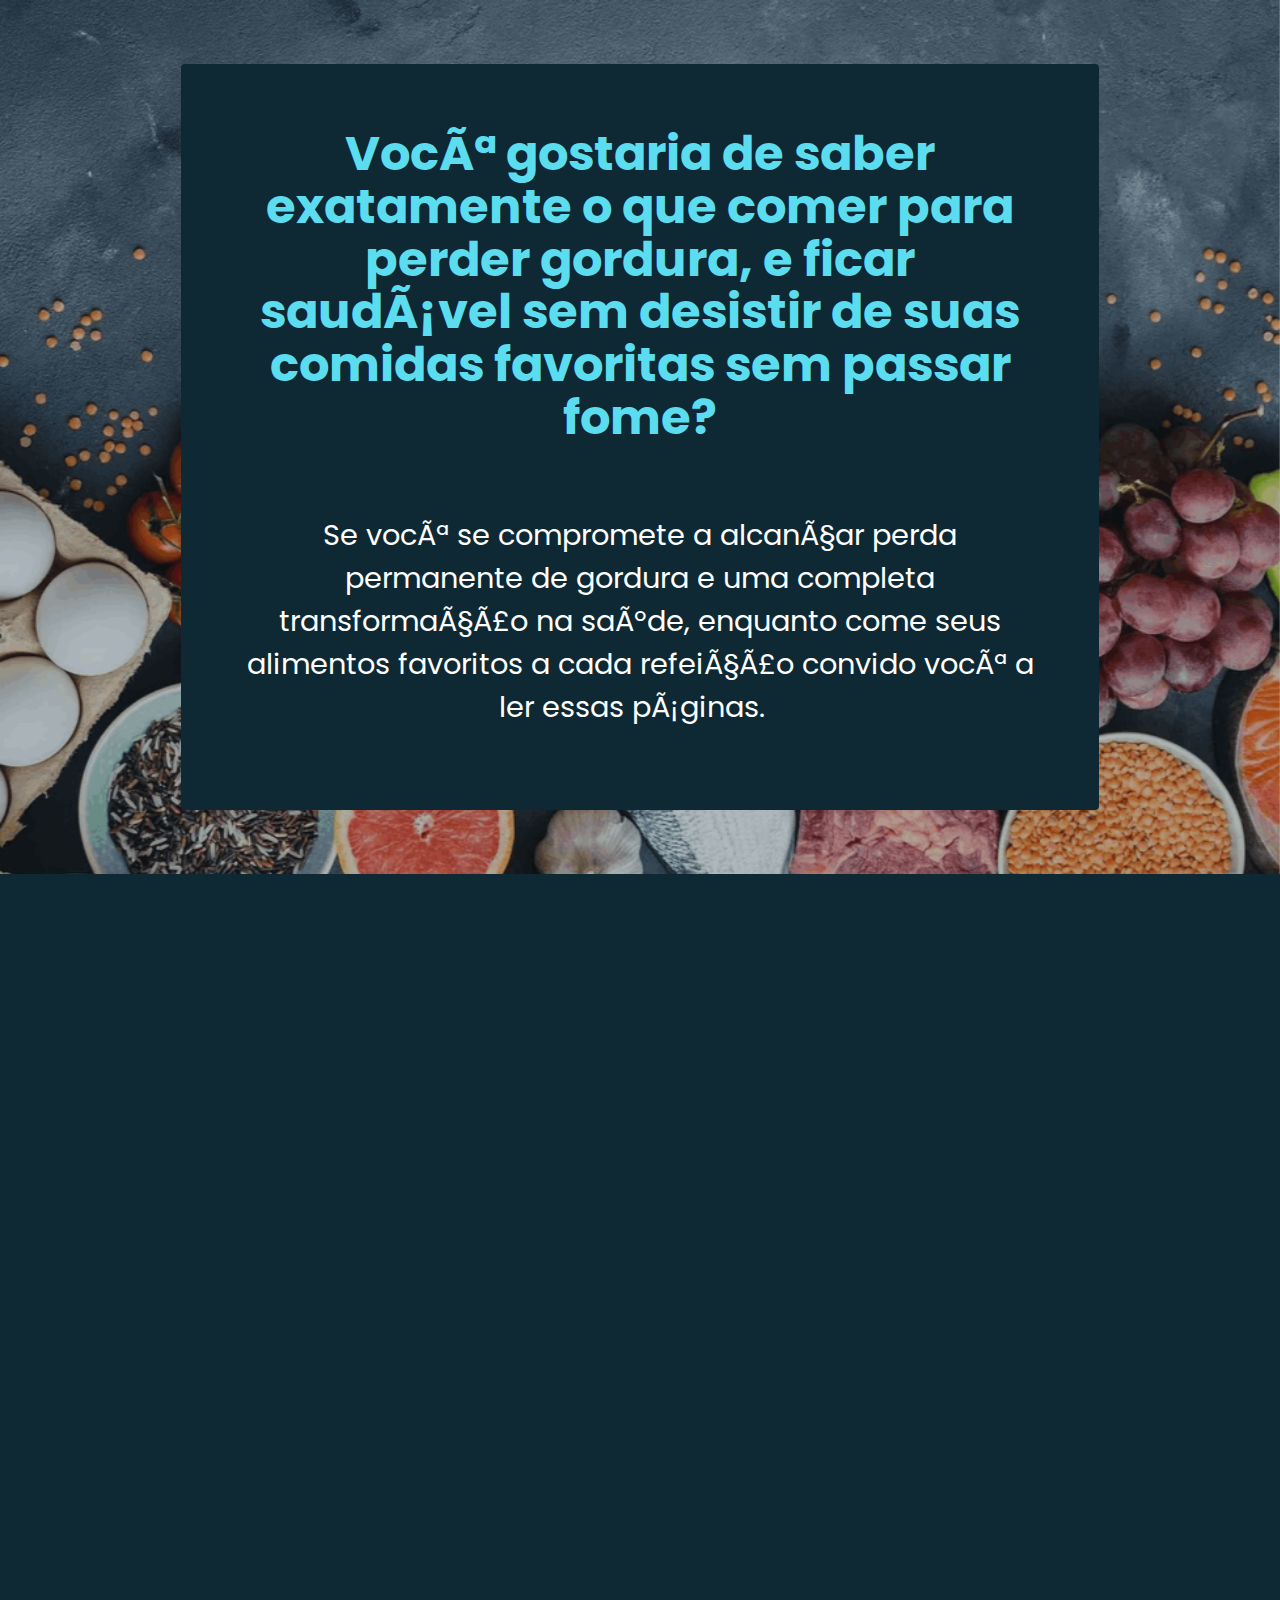
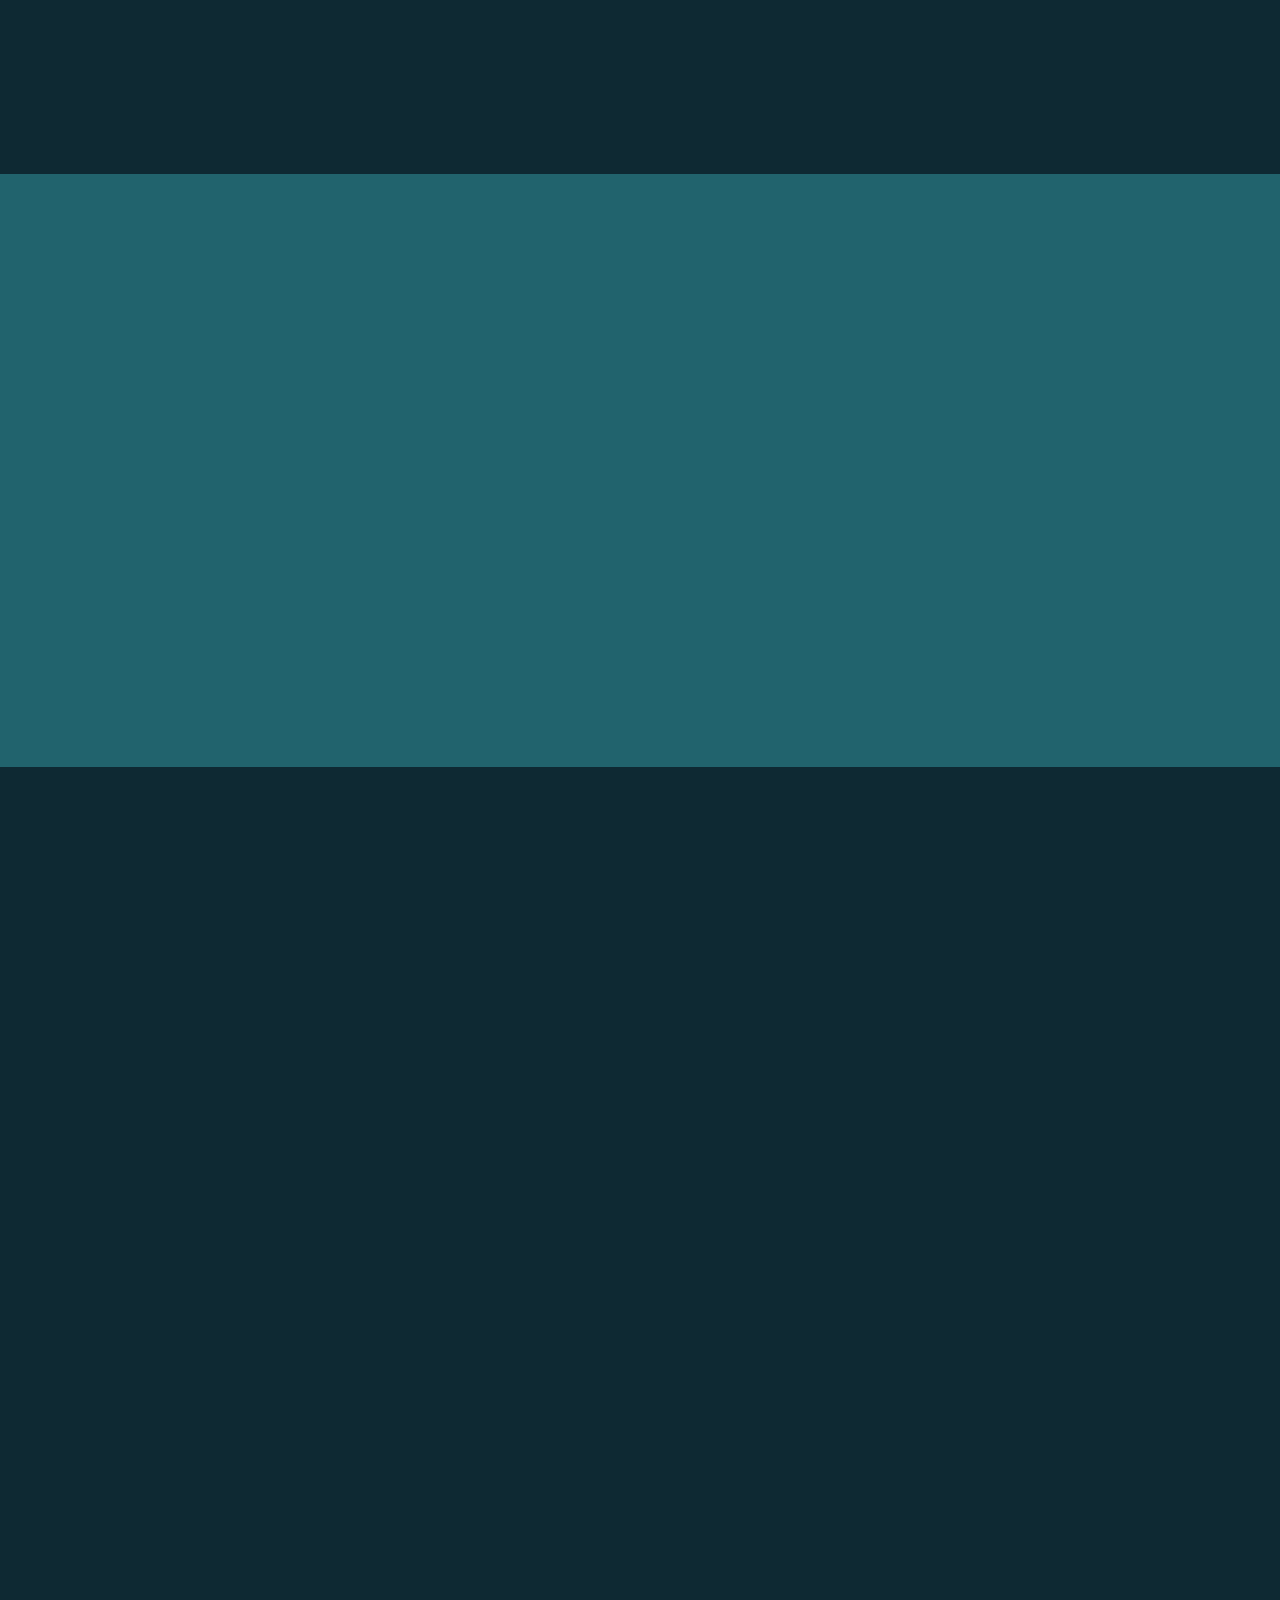
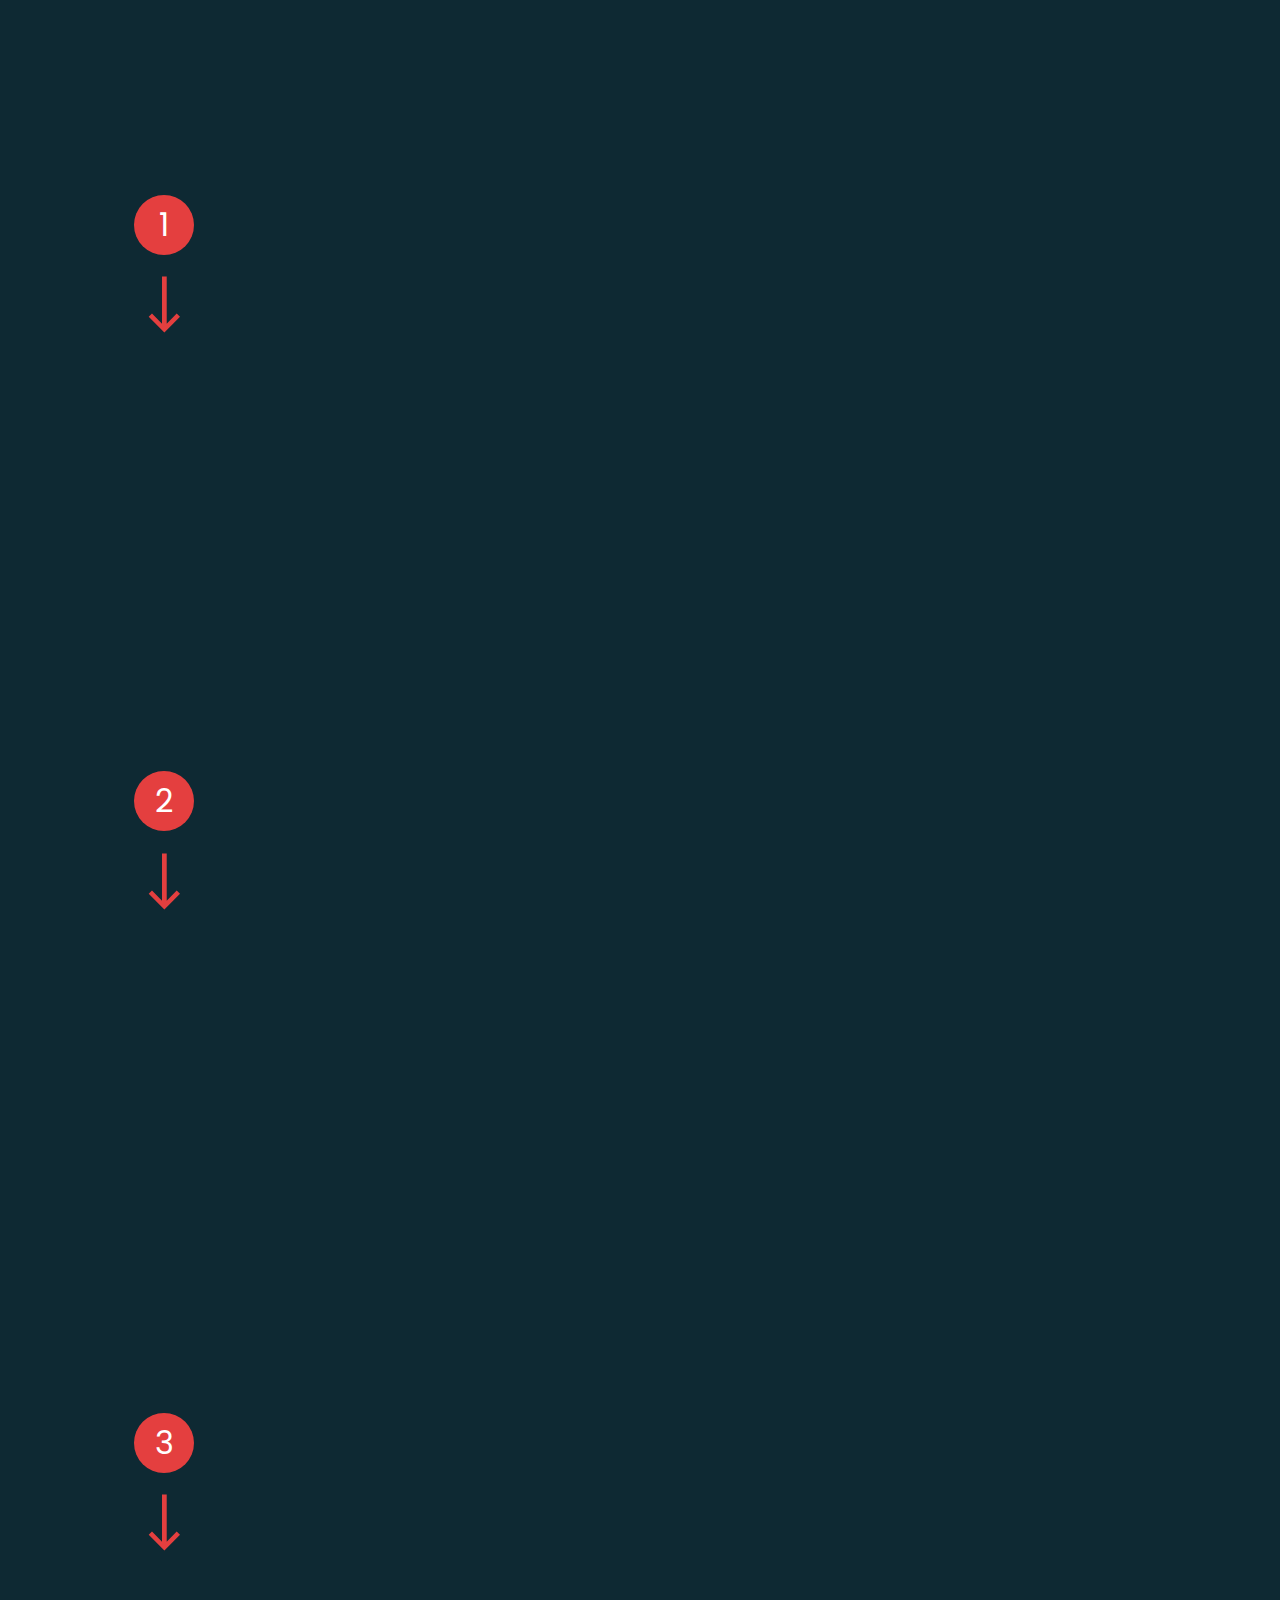
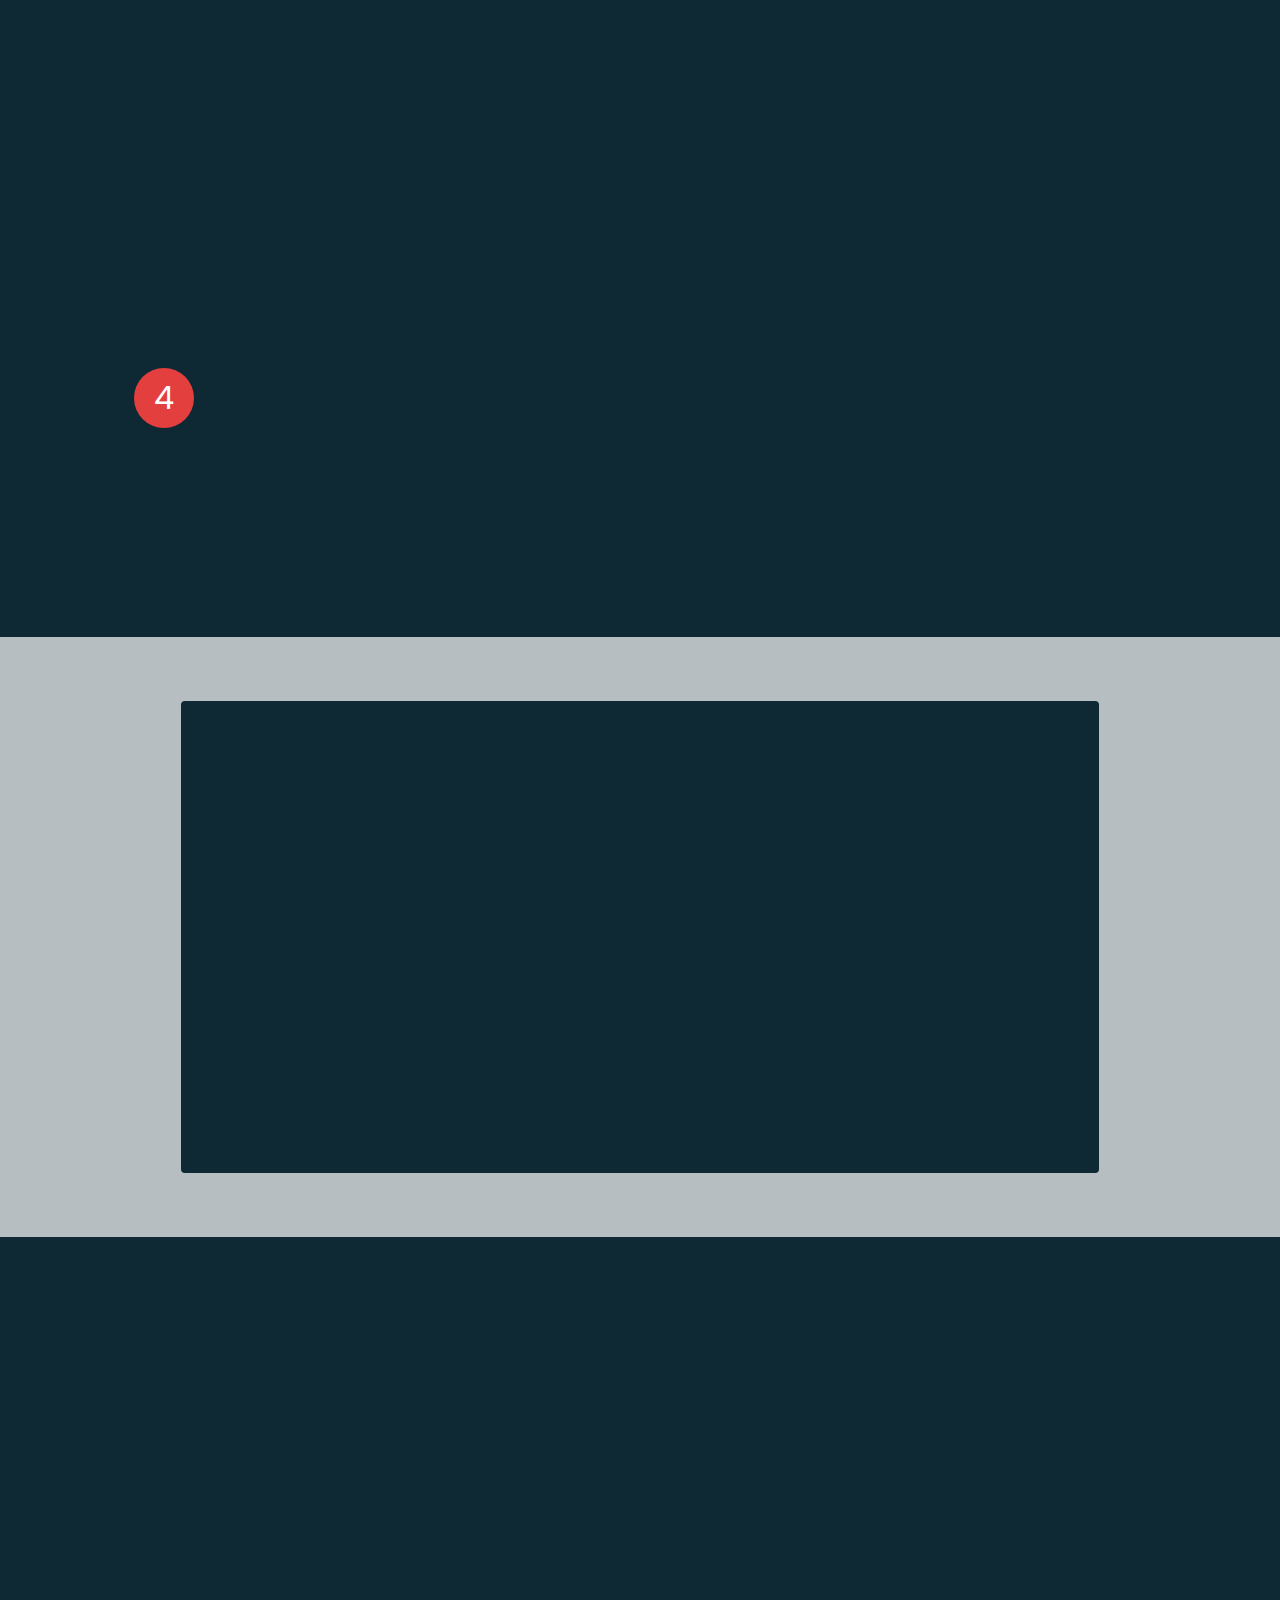
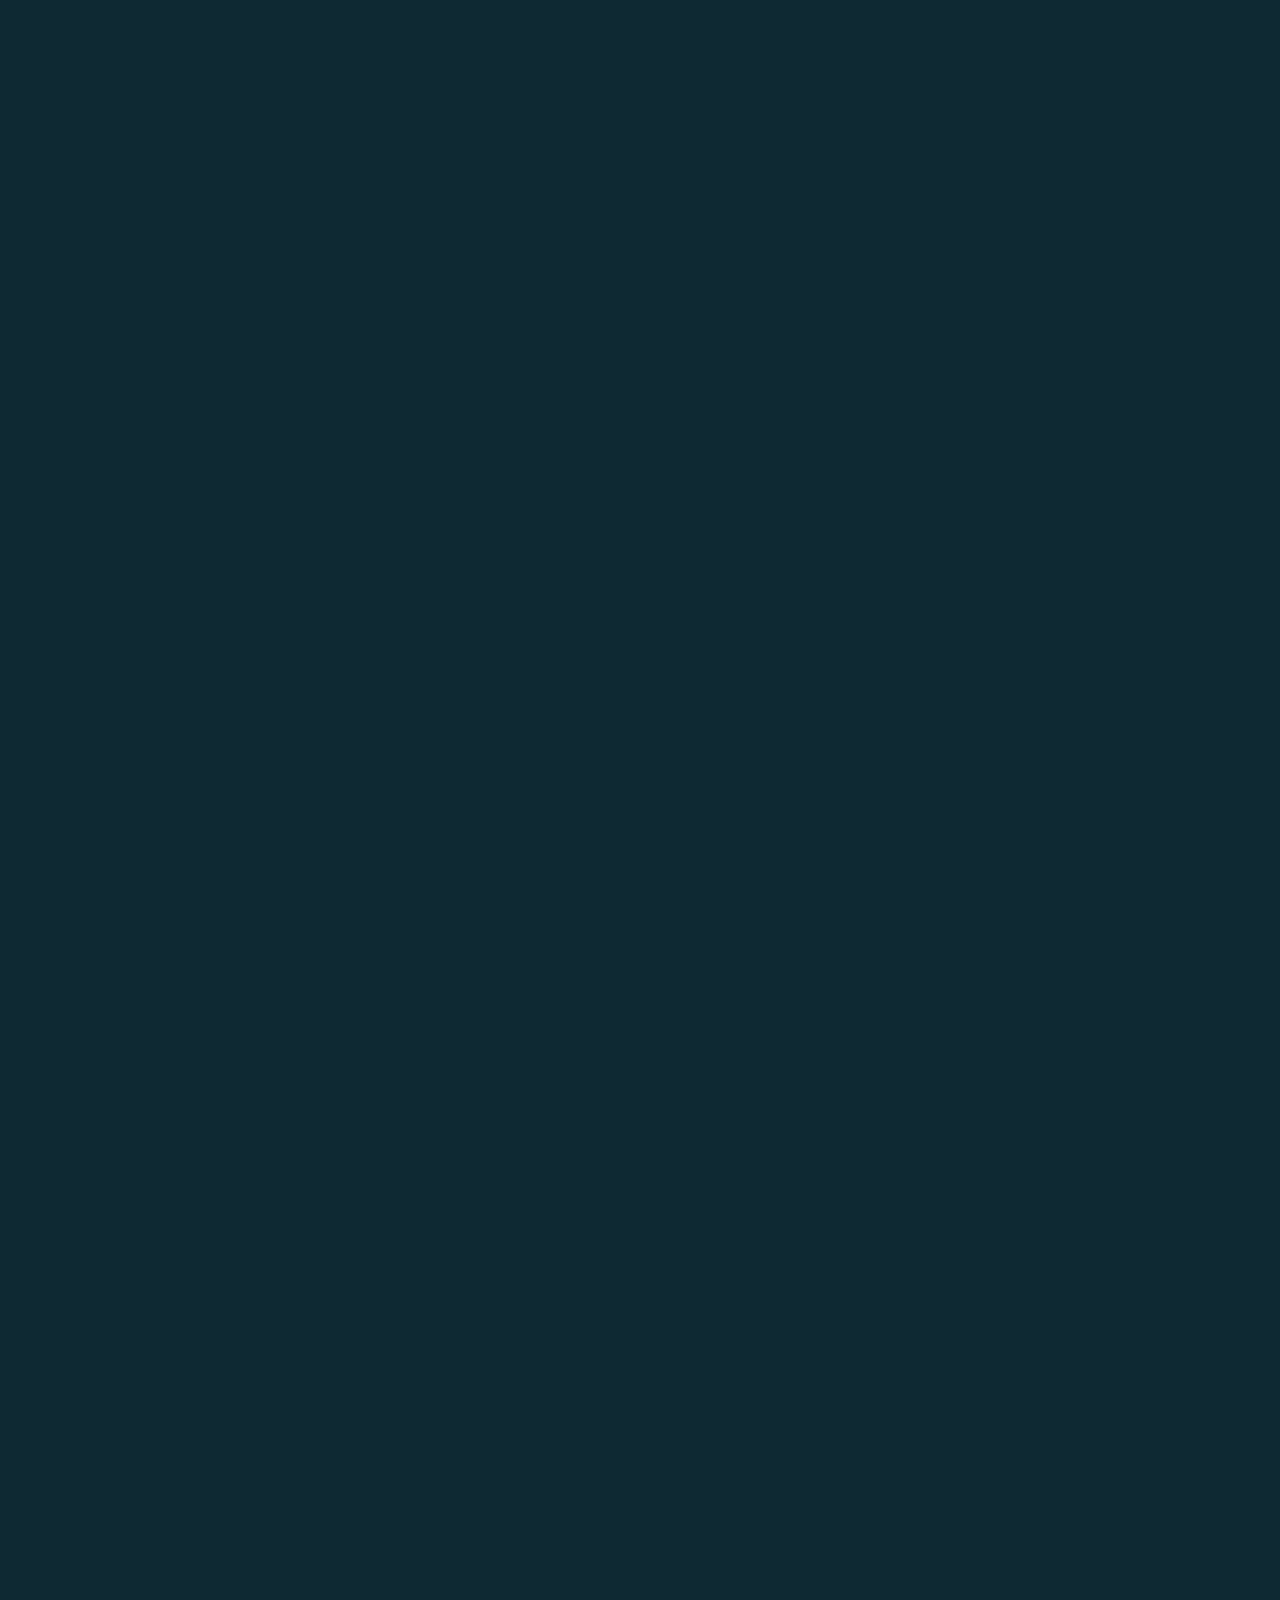
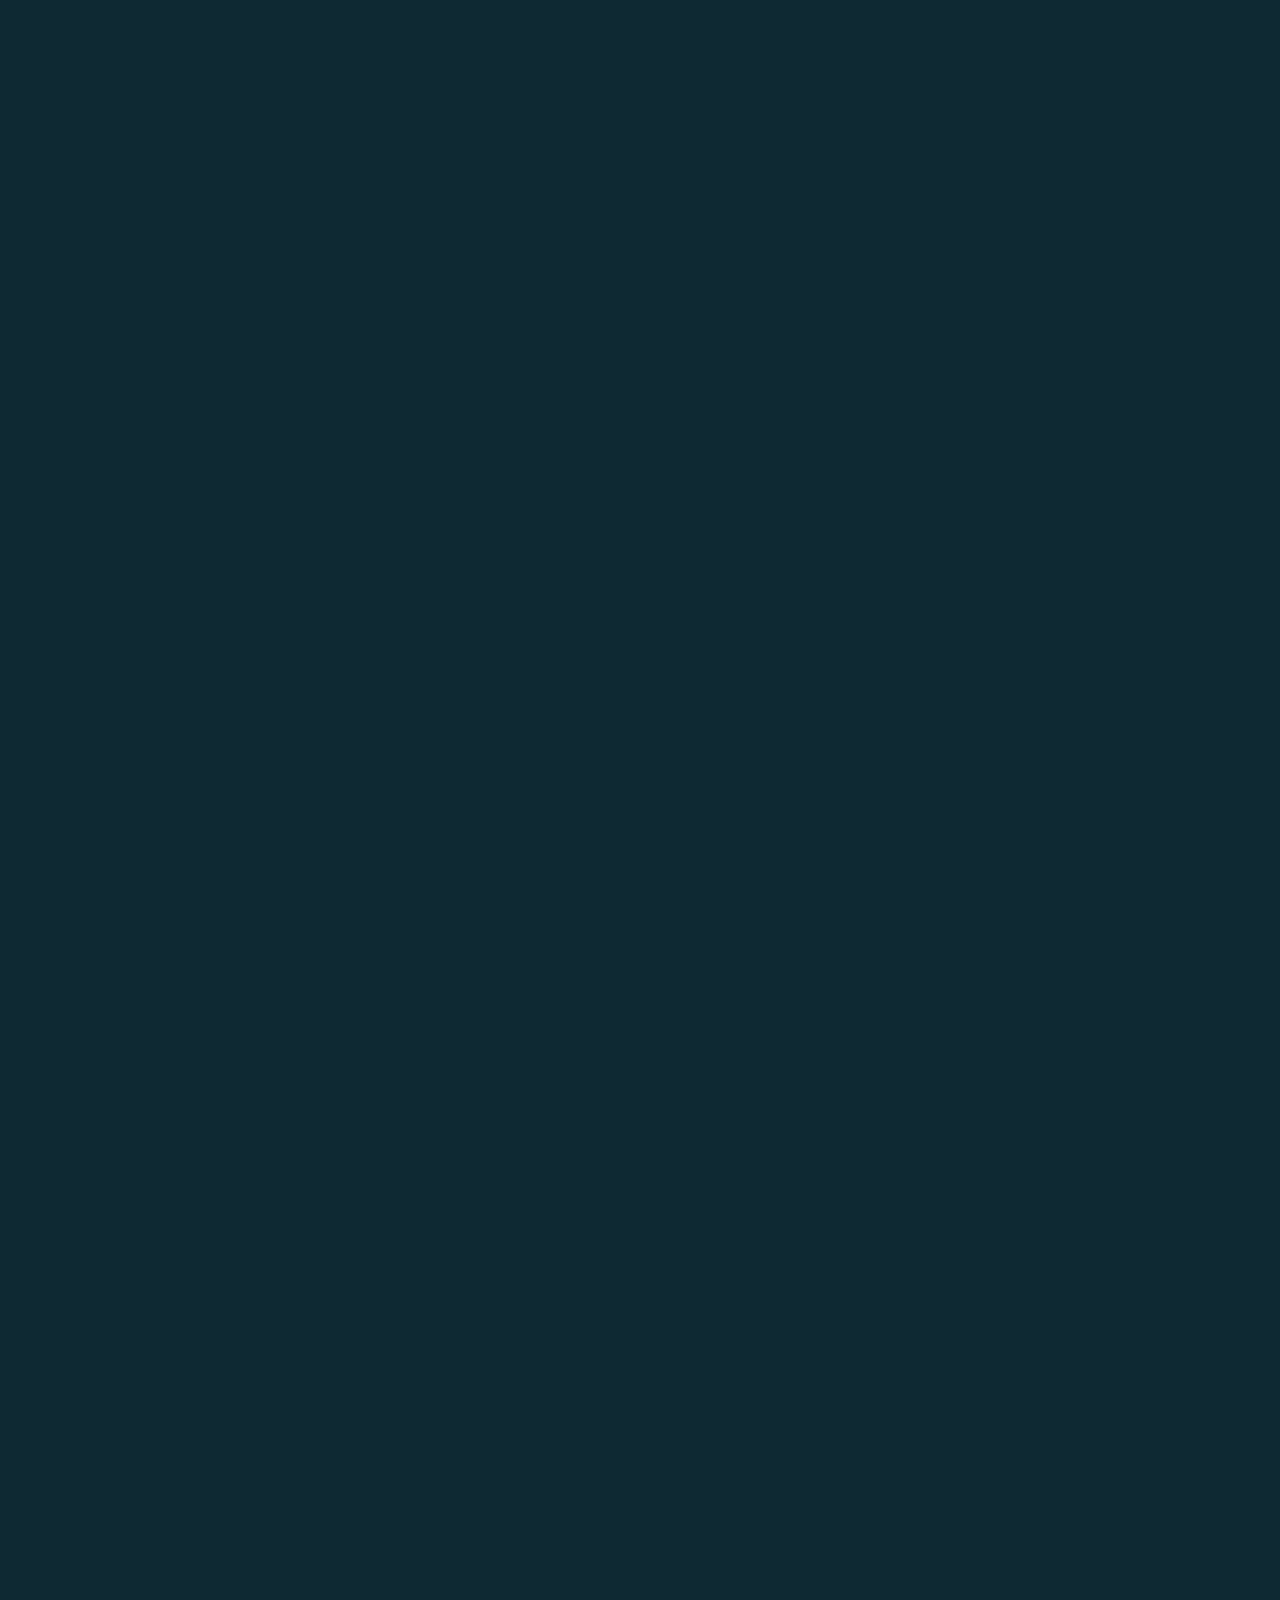
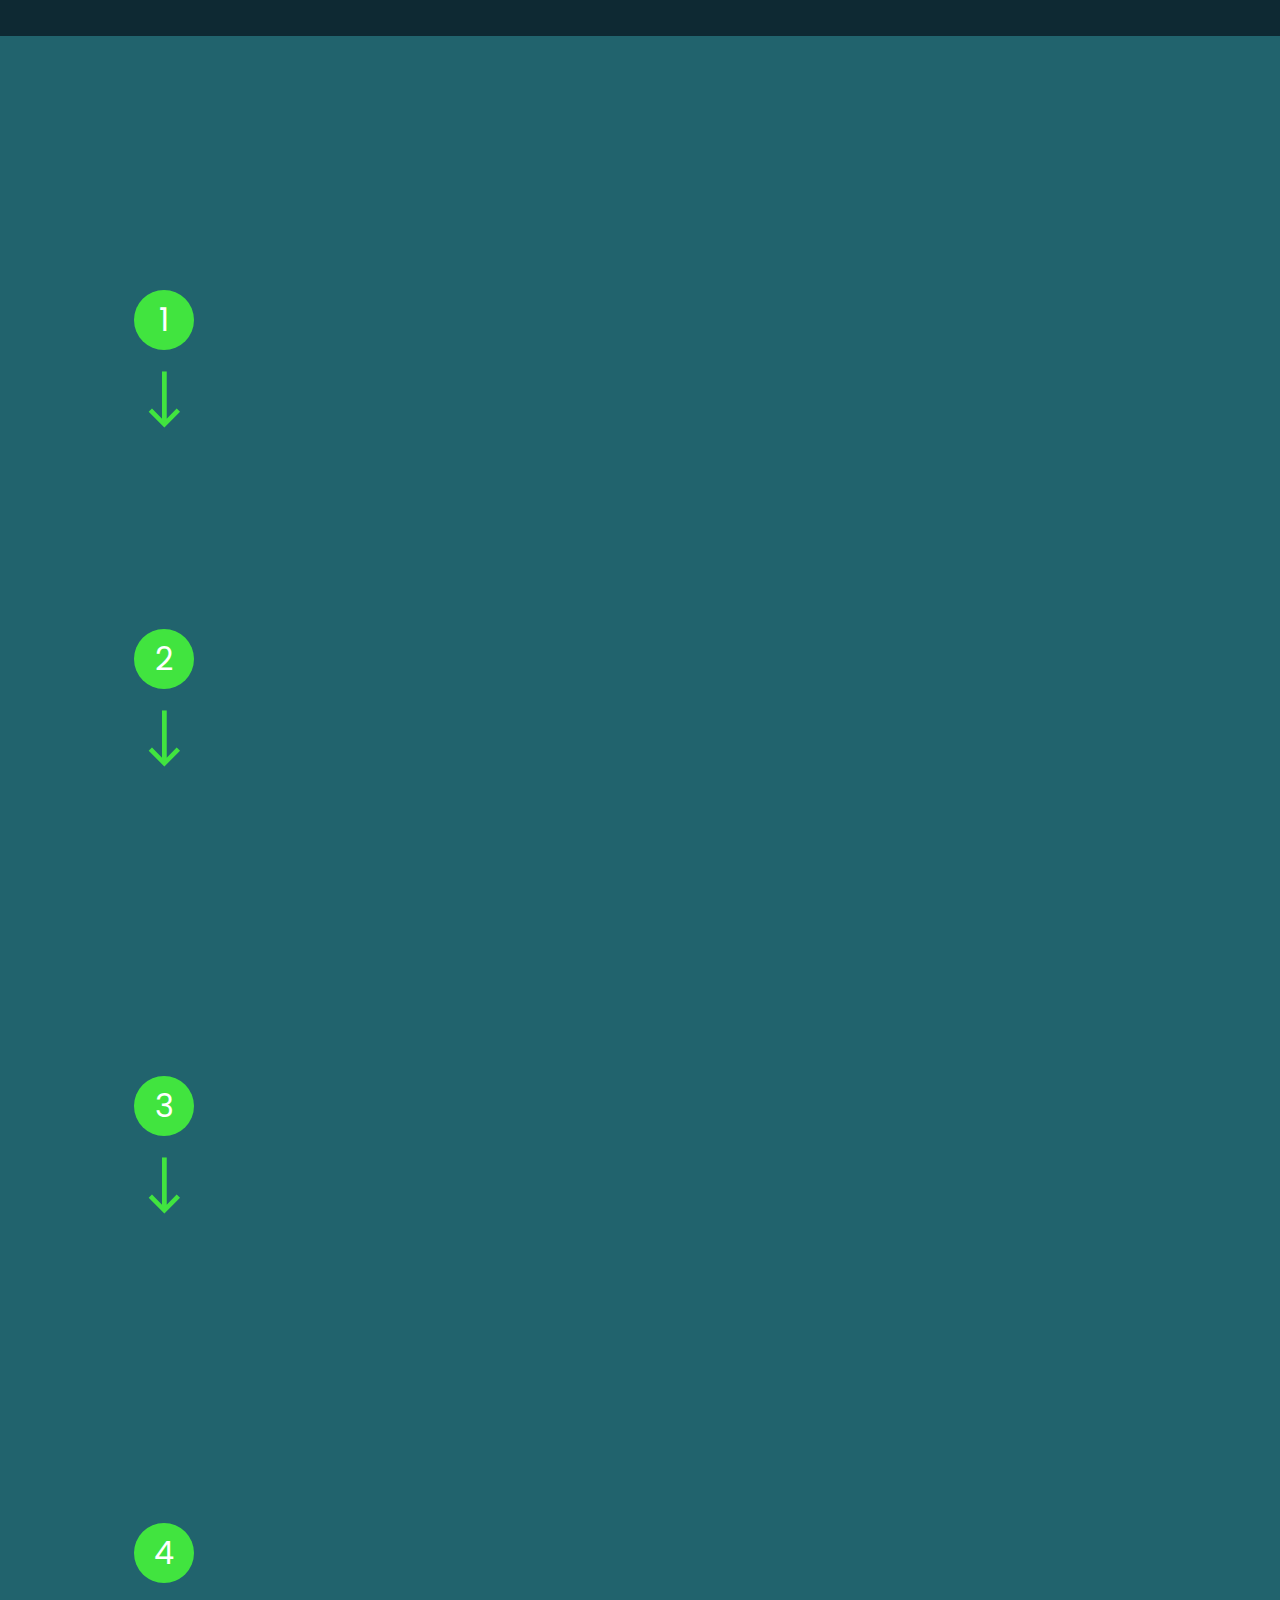
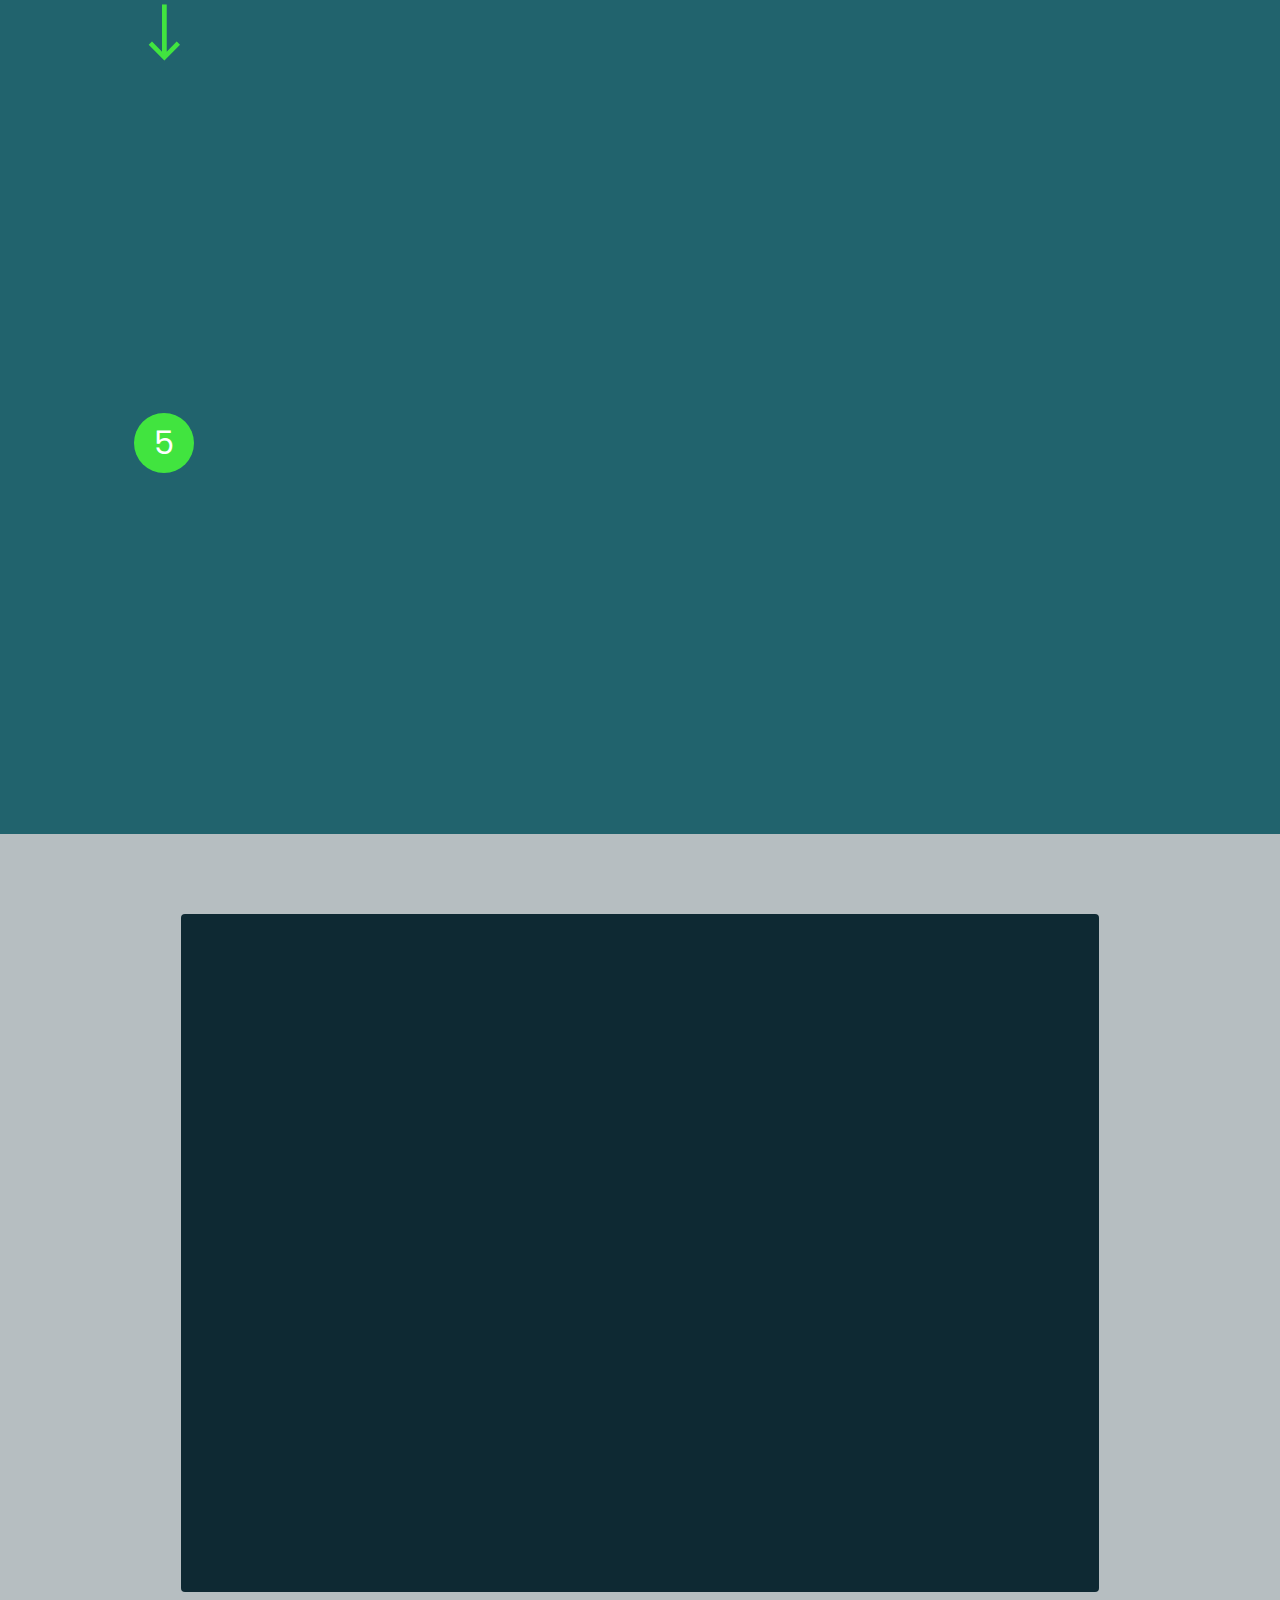
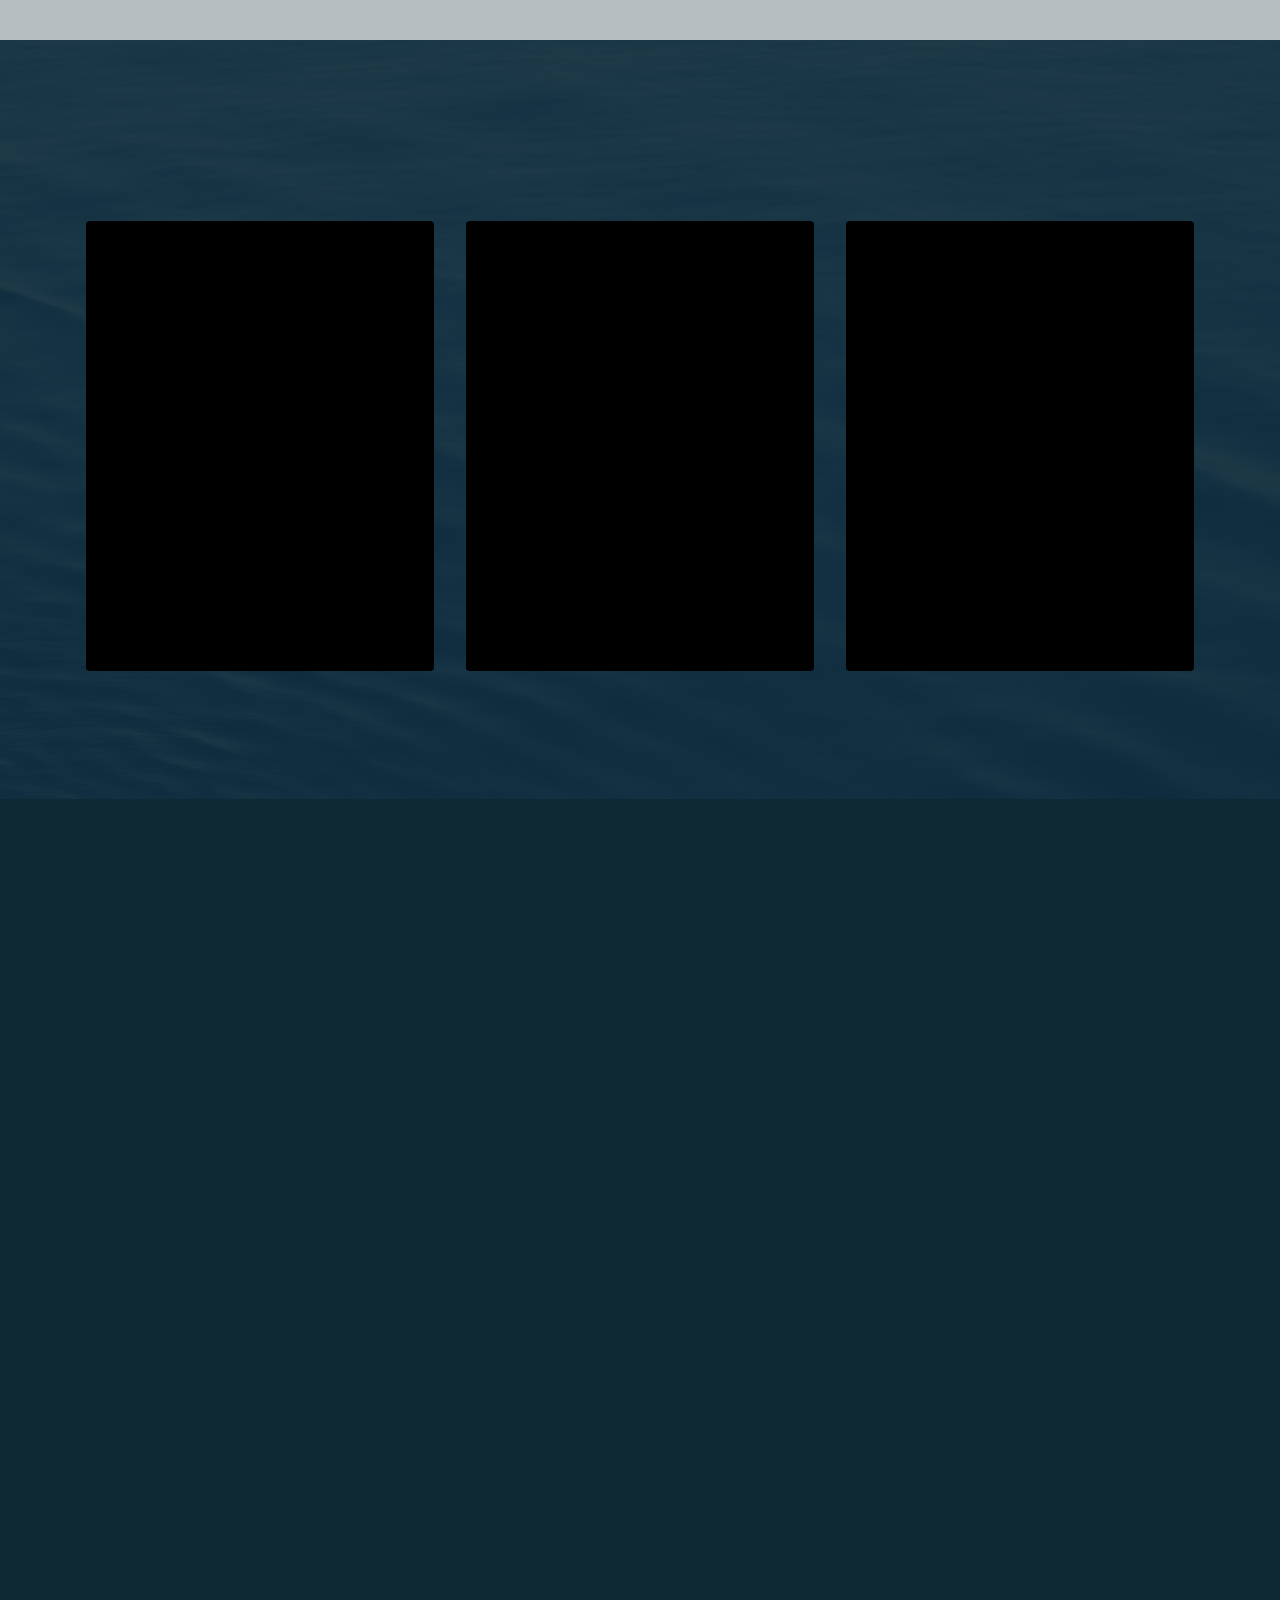
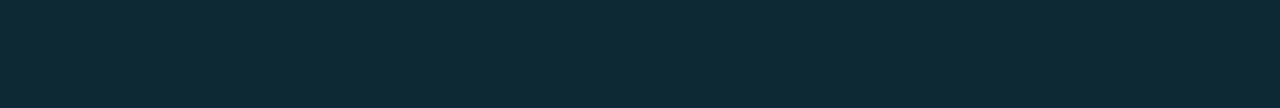
==== commit f28332a9: "Add files via upload" ====
--- a/Ler.html
+++ b/Ler.html
@@ -40,6 +40,7 @@
   <meta name="keywords" content="Dieta, Plano Keto, Saude">
   <meta property="og:image" content="https://14diasplanoketo.click/assets/images/MOKUP COMO PERDER PESO EM 14 DIAS COM PLANO KETO_pagenumber.png">
   <meta name="viewport" content="width=device-width, initial-scale=1, minimum-scale=1">
+  <meta name="facebook-domain-verification" content="57h32q8no94ffdi3ukdmy8a8fek1pd" />
   <link rel="shortcut icon" href="assets/images/gato-128x75-1.png" type="image/x-icon">
 
 
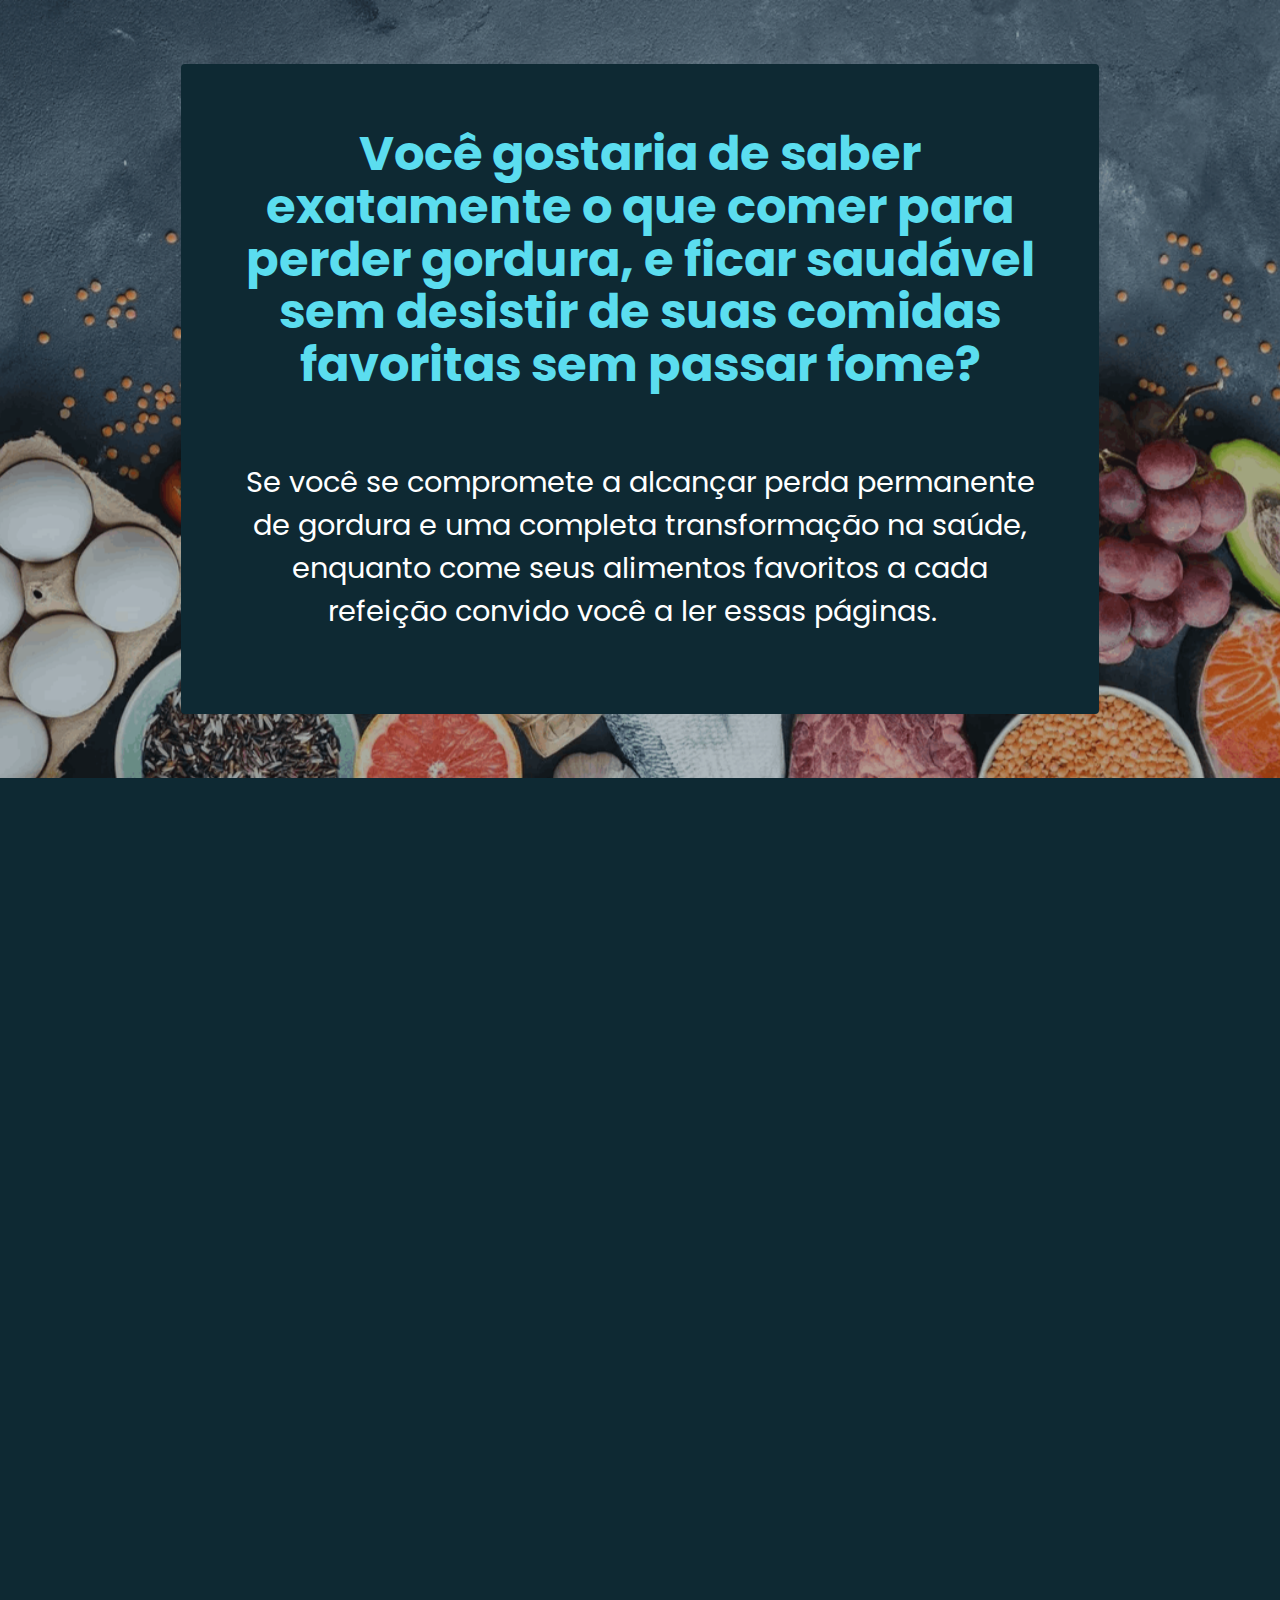
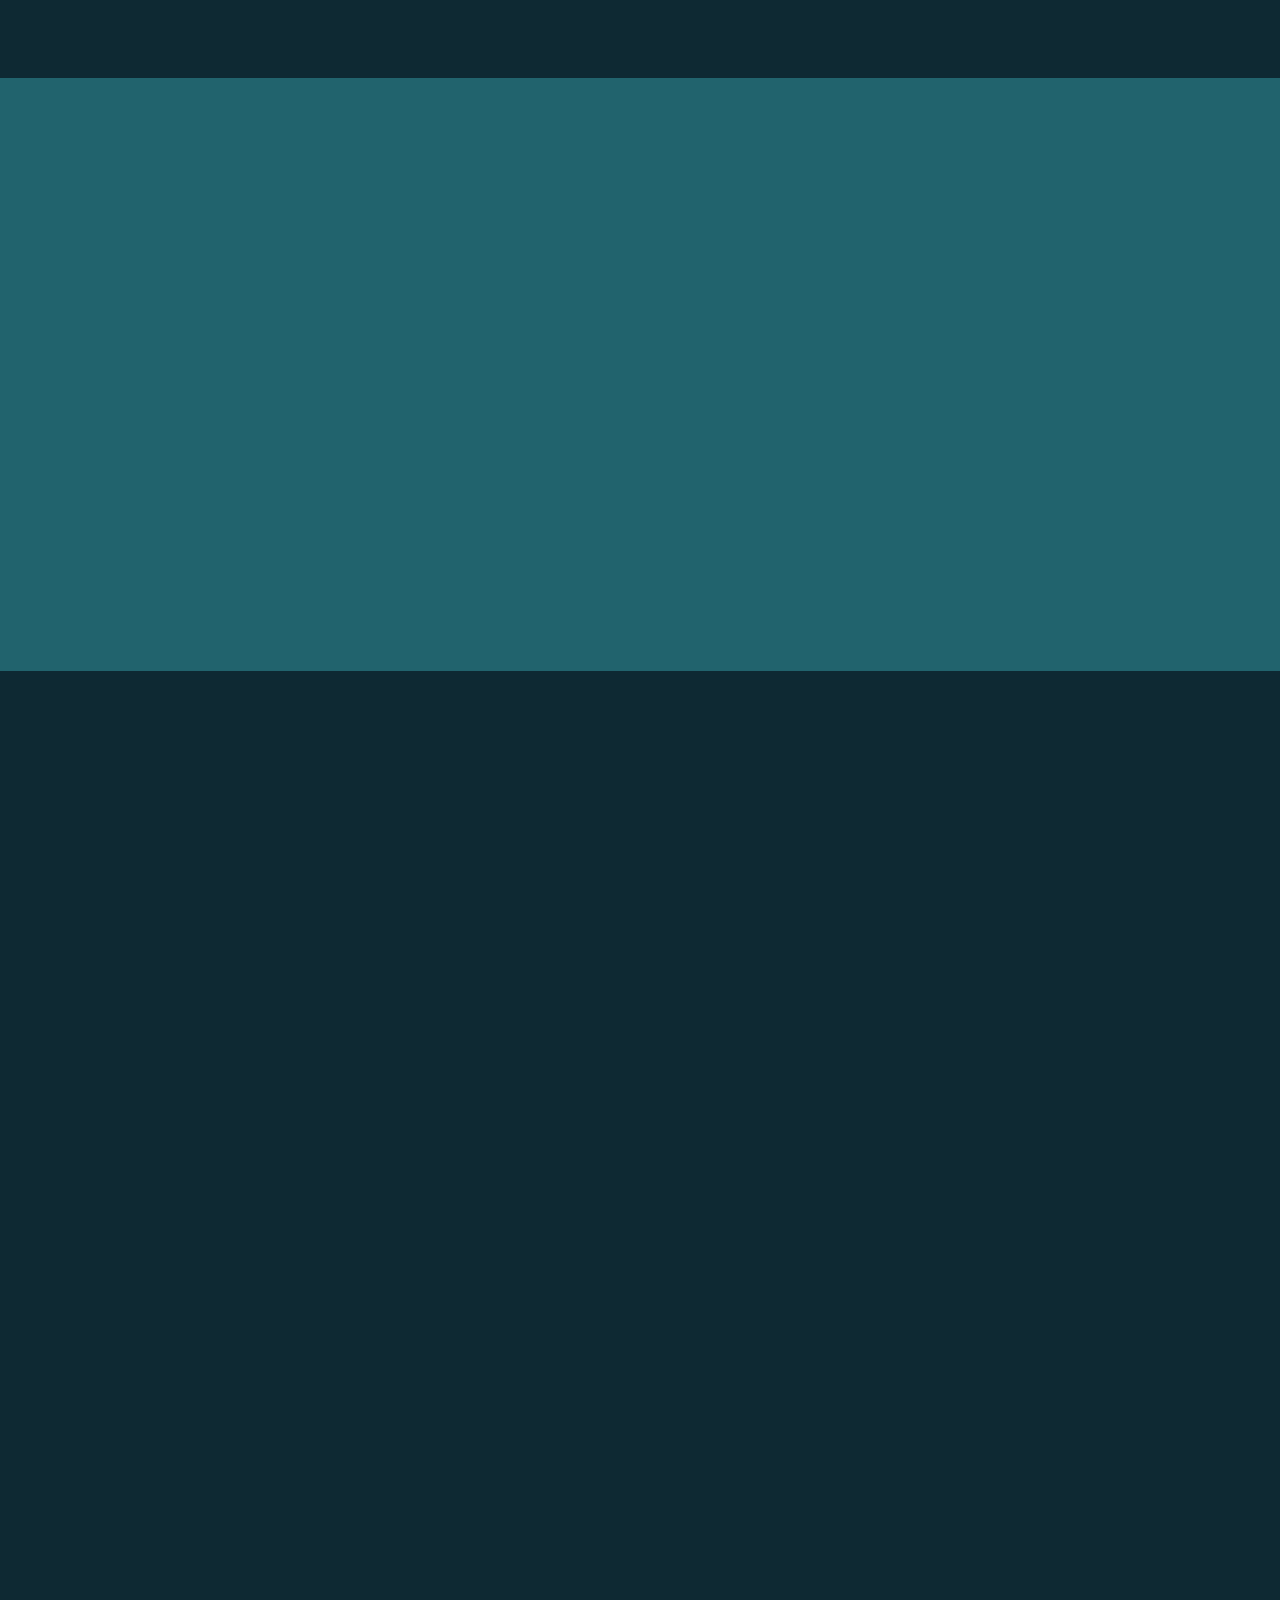
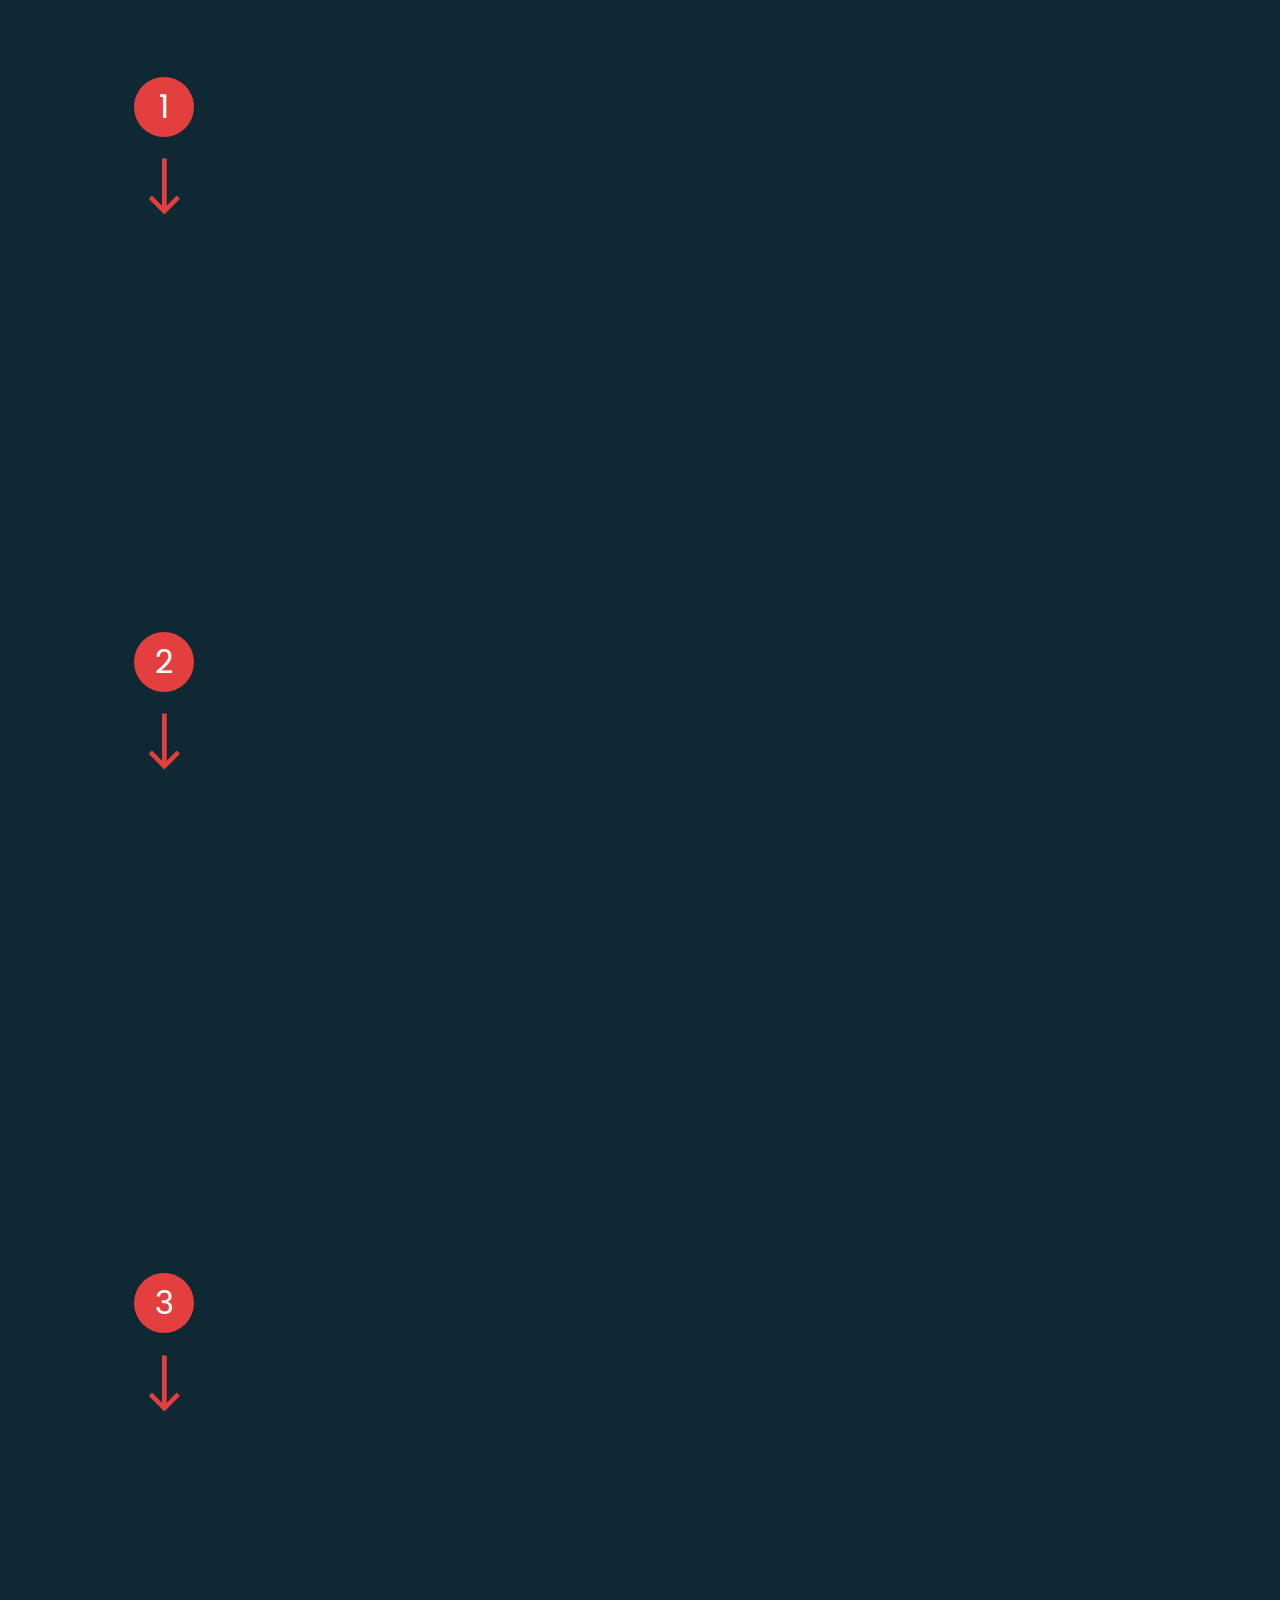
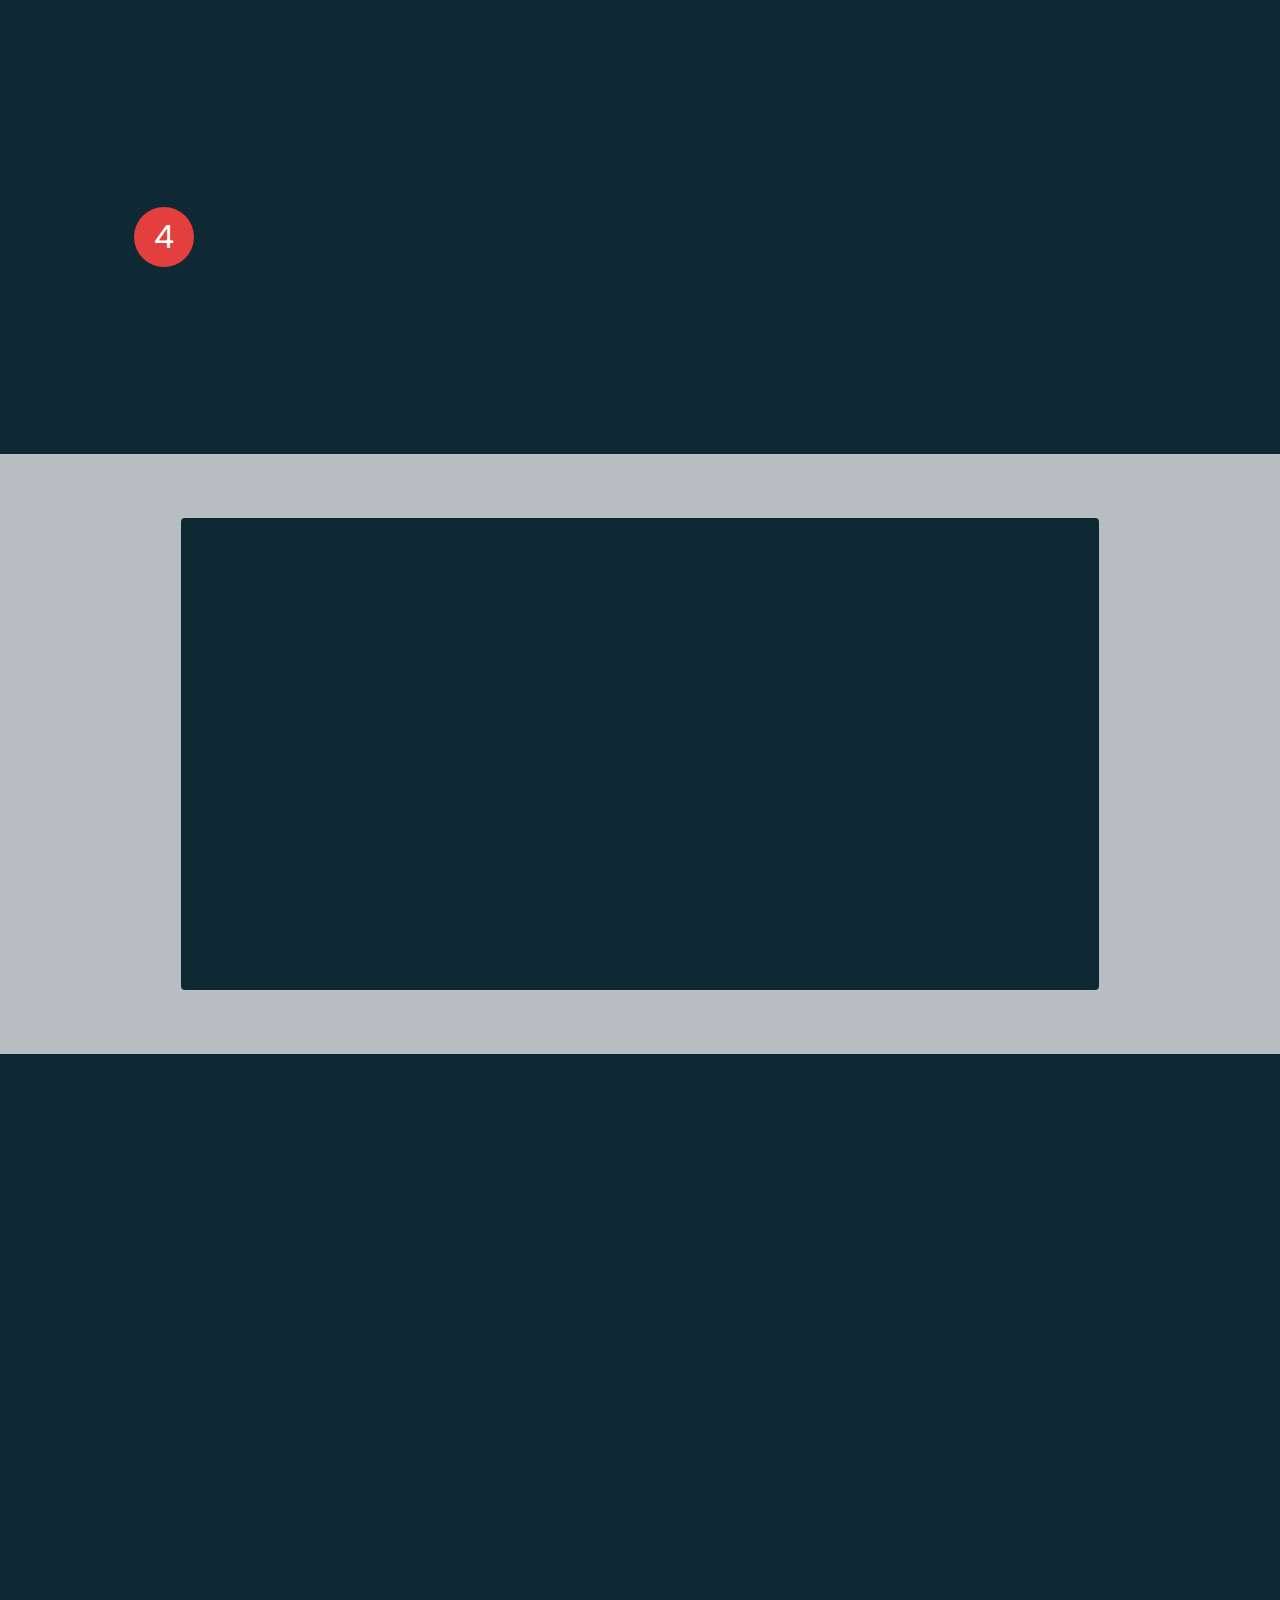
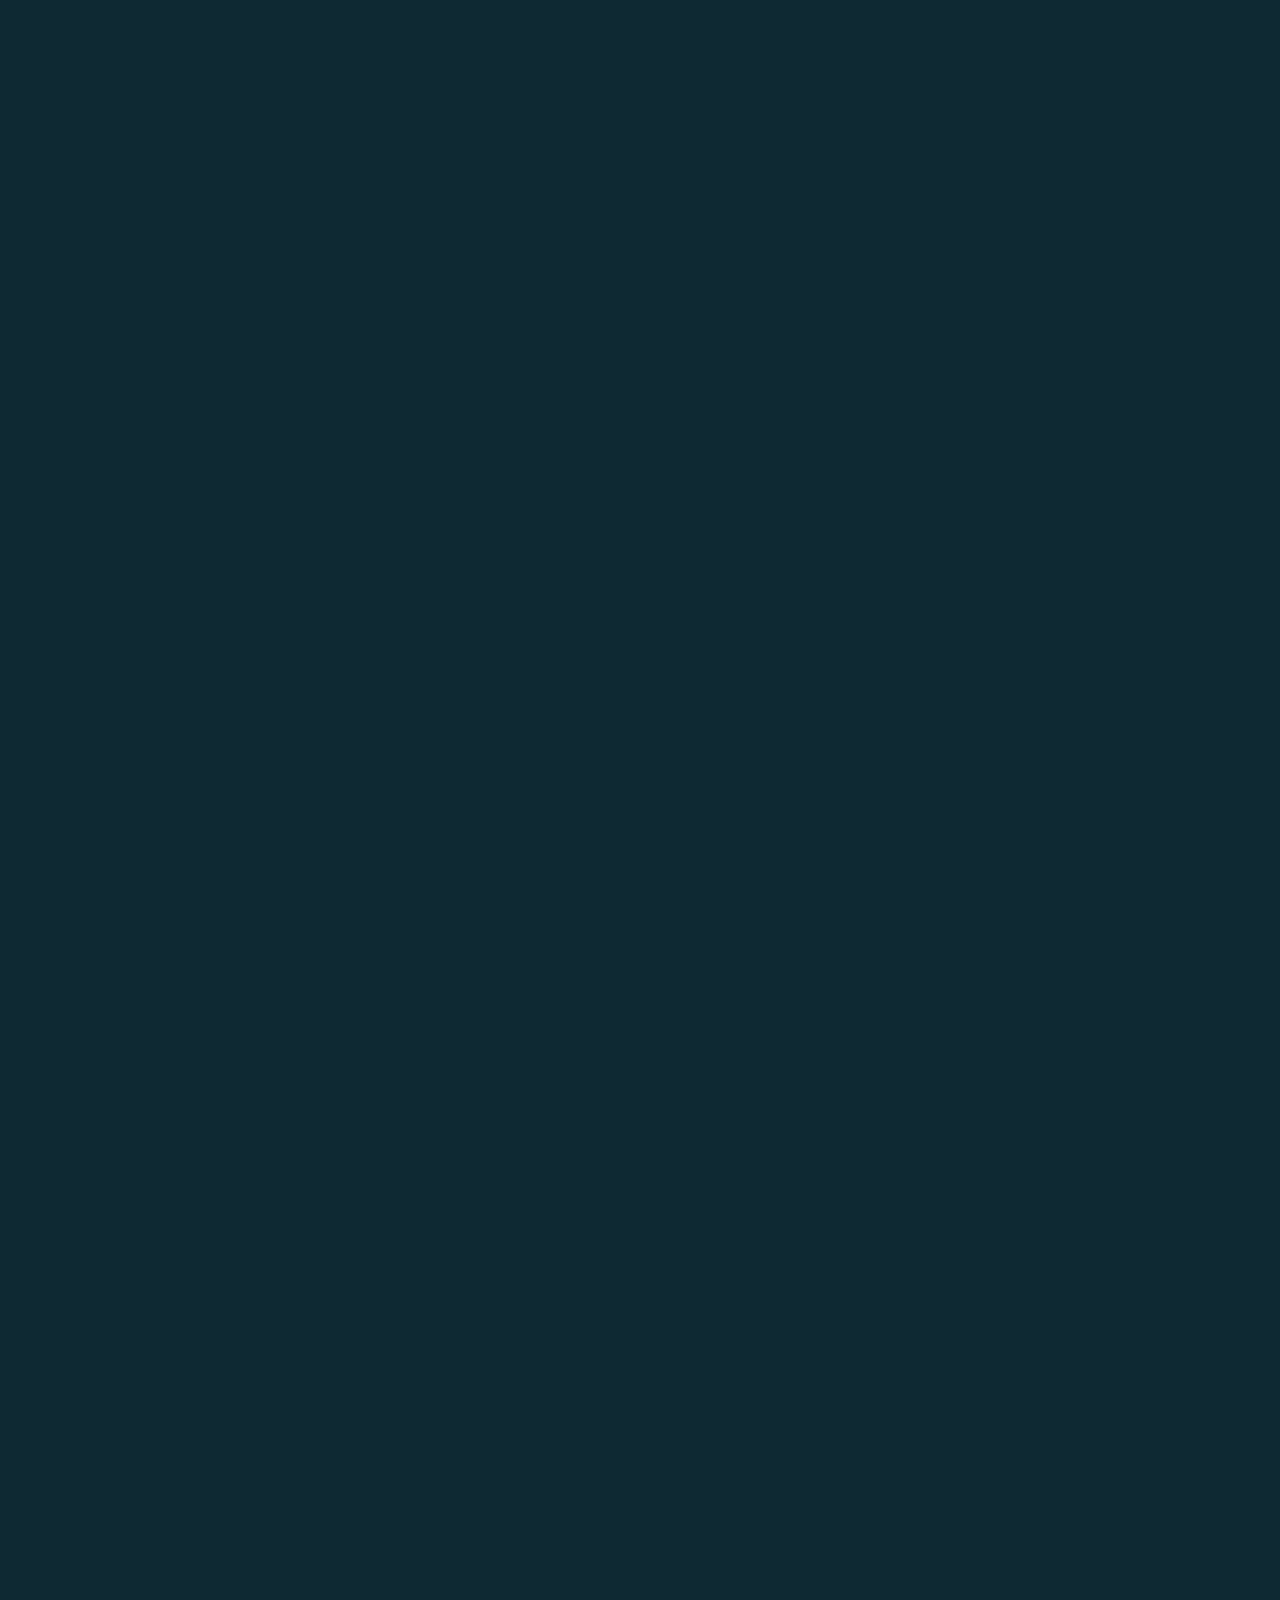
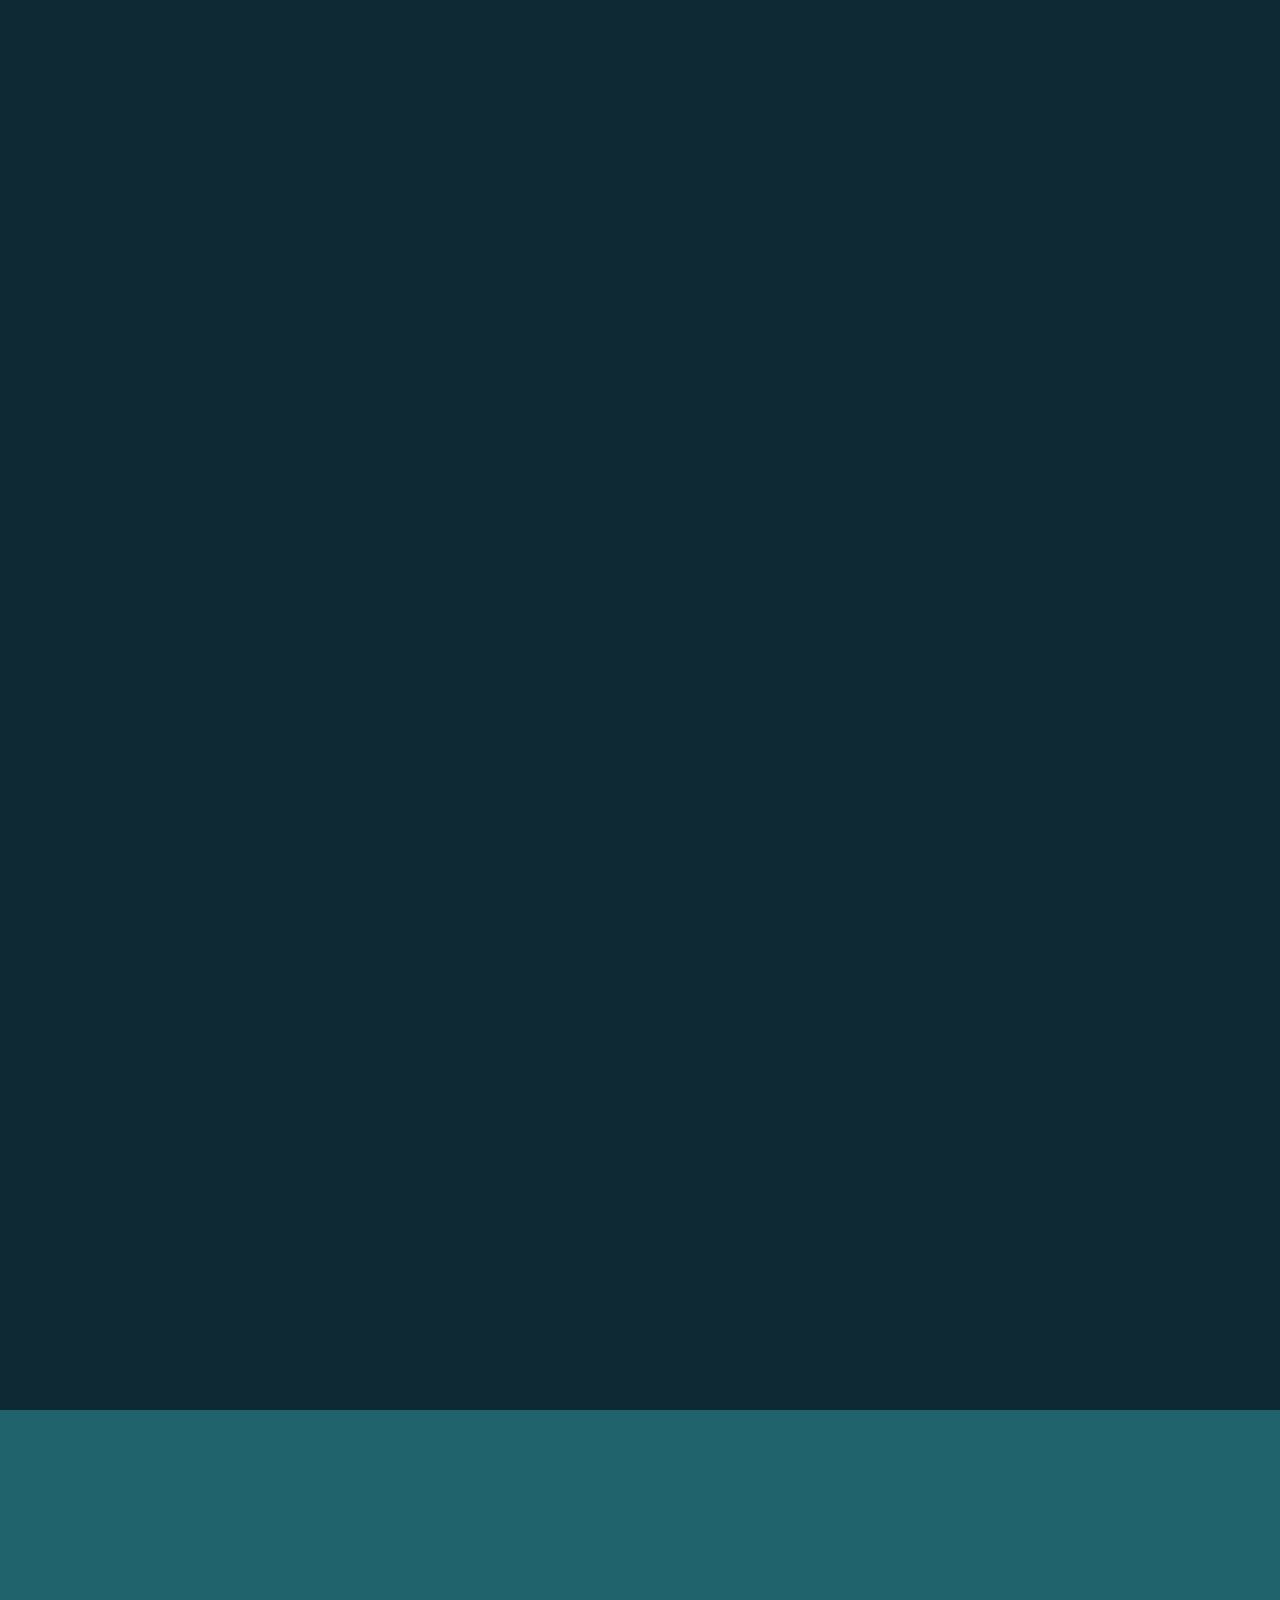
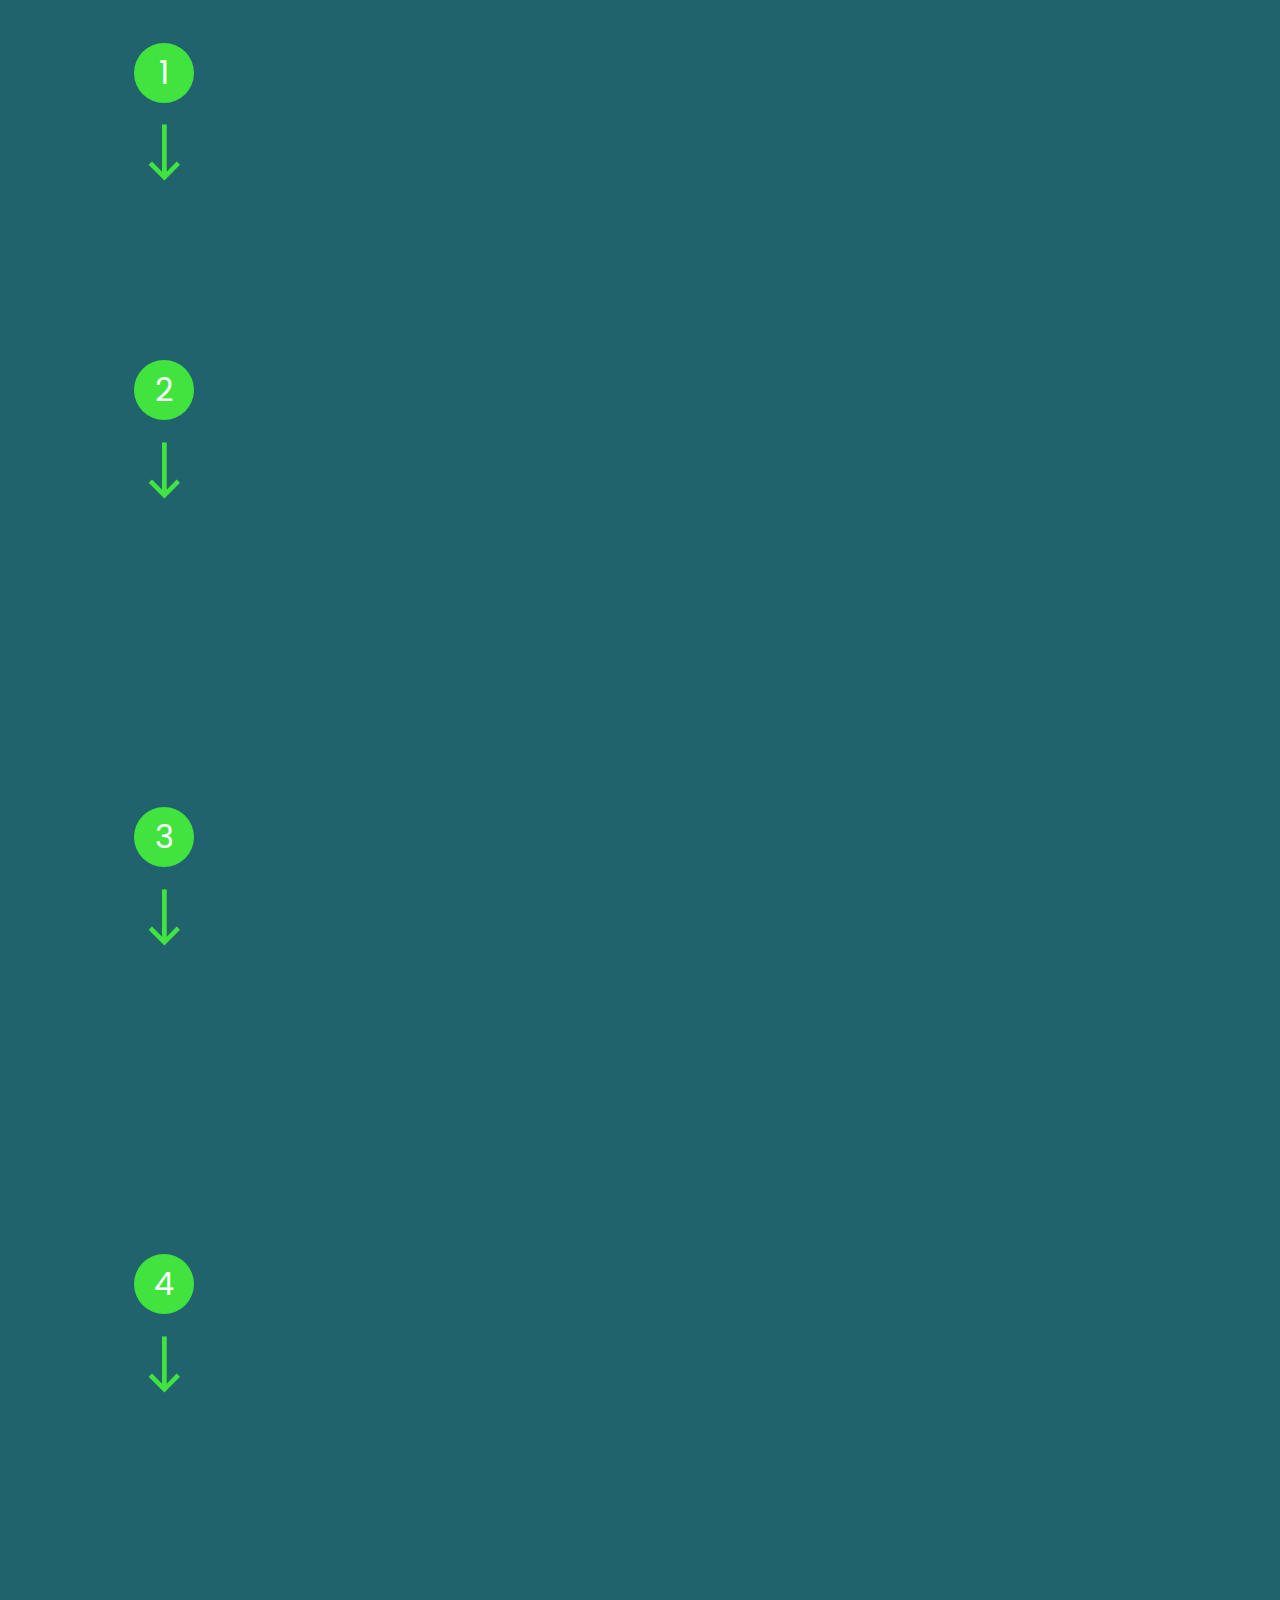
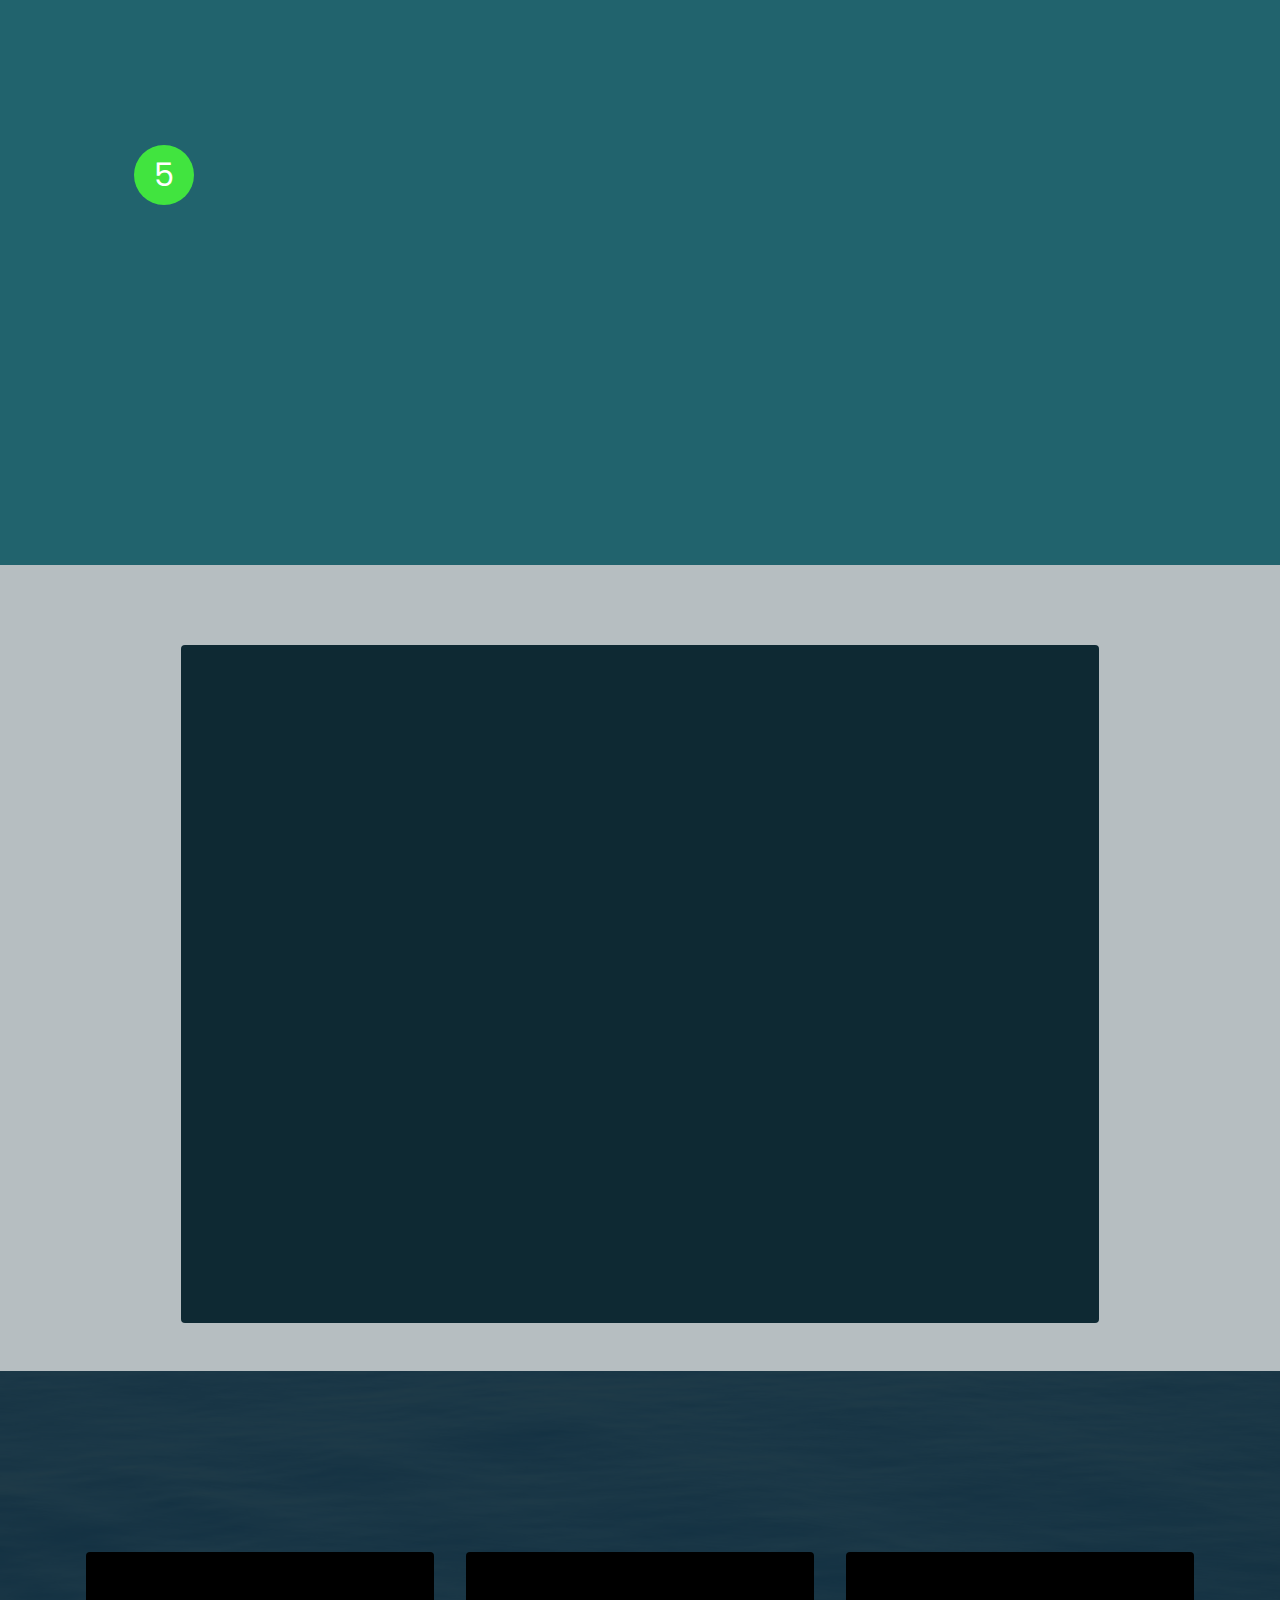
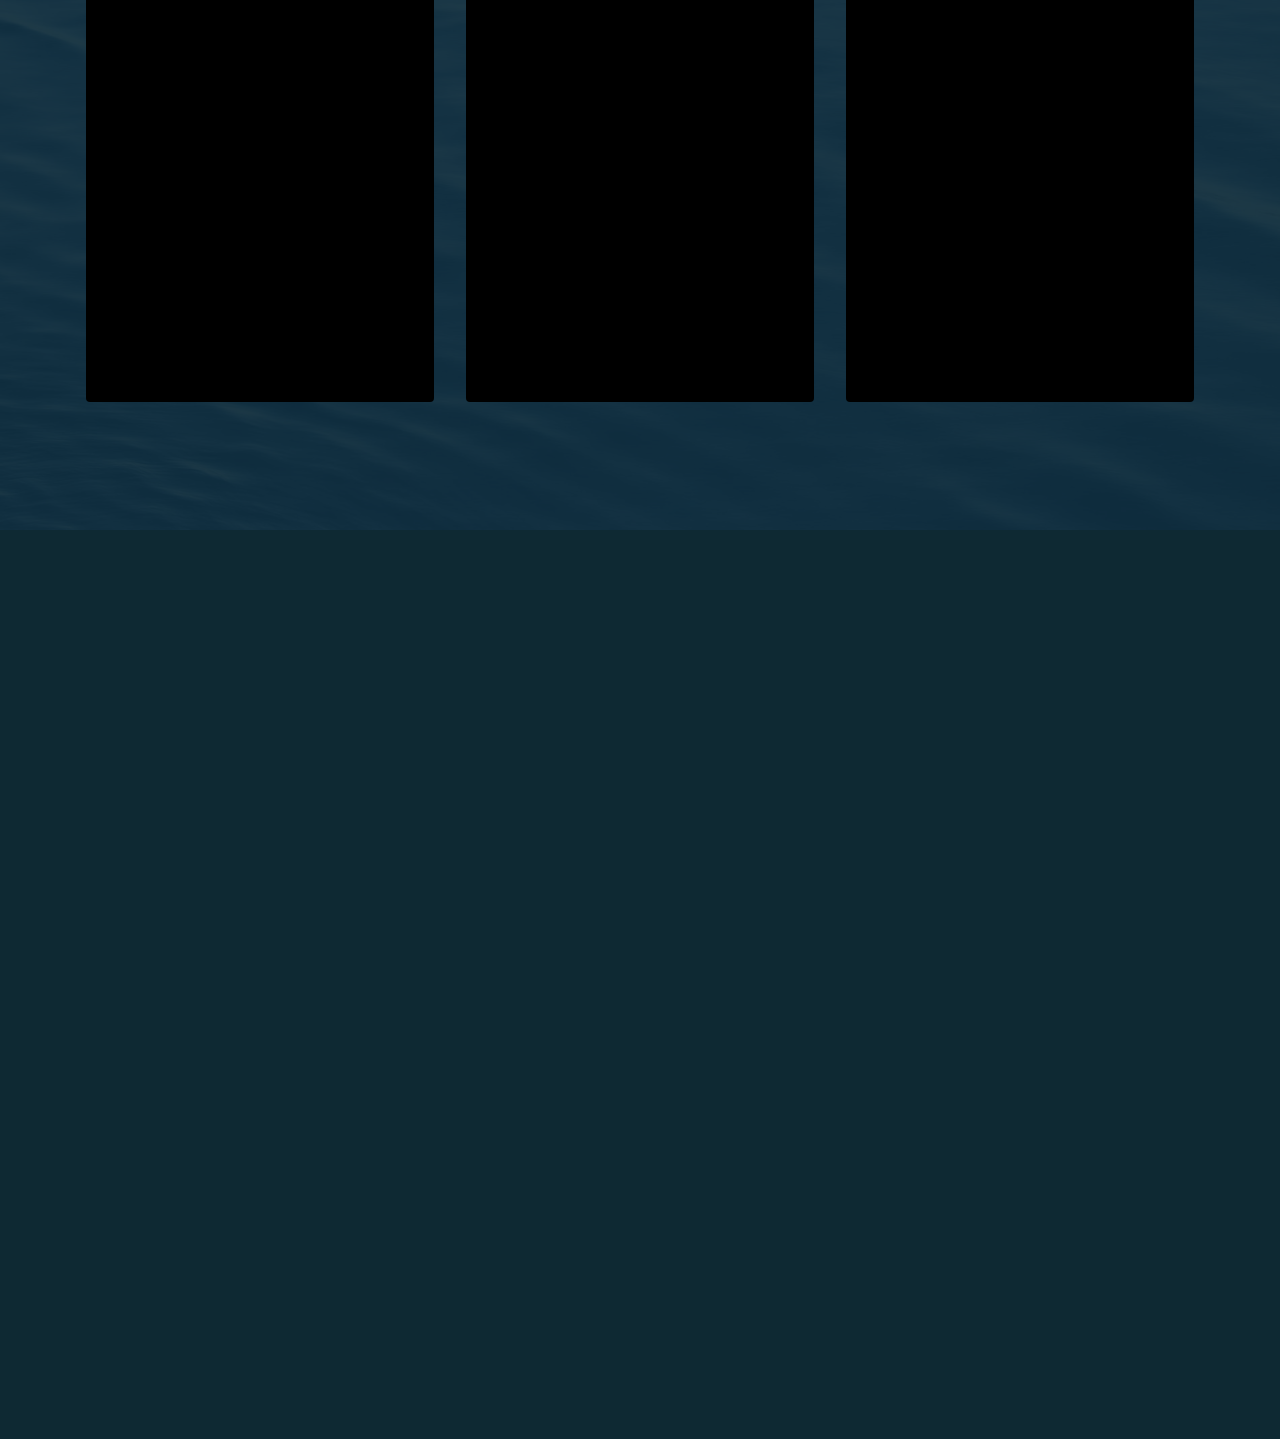
==== commit 0564045b: "Add files via upload" ====
--- a/Ler.html
+++ b/Ler.html
@@ -1,7 +1,48 @@
 <!DOCTYPE html>
 <html  >
 
-<!-- Meta Pixel Code -->
+
+
+<head>
+  
+  <script type="text/javascript">
+    (function(c,l,a,r,i,t,y){
+        c[a]=c[a]||function(){(c[a].q=c[a].q||[]).push(arguments)};
+        t=l.createElement(r);t.async=1;t.src="https://www.clarity.ms/tag/"+i;
+        y=l.getElementsByTagName(r)[0];y.parentNode.insertBefore(t,y);
+    })(window, document, "clarity", "script", "dpt5s5pdrk");
+</script>
+  
+  <meta charset="UTF-8">
+  <meta http-equiv="X-UA-Compatible" content="IE=edge">
+  <meta name="description" content="Ler">
+  <meta name="subject" content="Dieta saudavel">
+  <meta name="language" content="BR">
+  <meta name="author" content="name, 14diassplanoketo@gmail.com">
+  <meta name="url" content="https://14diasplanoketo.click">
+  <meta name="identifier-URL" content="https://14diasplanoketo.click">
+  <meta name="keywords" content="Dieta, Plano Keto, Saude">
+  <meta property="og:image" content="https://14diasplanoketo.click/assets/images/MOKUP COMO PERDER PESO EM 14 DIAS COM PLANO KETO_pagenumber.png">
+  <meta name="viewport" content="width=device-width, initial-scale=1, minimum-scale=1">
+  <meta name="facebook-domain-verification" content="57h32q8no94ffdi3ukdmy8a8fek1pd" />
+  <link rel="shortcut icon" href="assets/images/gato-128x75-1.png" type="image/x-icon">
+
+
+  
+  
+  <title>Ler</title>
+  <link rel="stylesheet" href="assets/web/assets/mobirise-icons2/mobirise2.css">
+  <link rel="stylesheet" href="assets/bootstrap/css/bootstrap.min.css">
+  <link rel="stylesheet" href="assets/bootstrap/css/bootstrap-grid.min.css">
+  <link rel="stylesheet" href="assets/bootstrap/css/bootstrap-reboot.min.css">
+  <link rel="stylesheet" href="assets/parallax/jarallax.css">
+  <link rel="stylesheet" href="assets/animatecss/animate.css">
+  <link rel="stylesheet" href="assets/theme/css/style.css">
+  <link rel="preload" href="https://fonts.googleapis.com/css?family=Poppins:100,100i,200,200i,300,300i,400,400i,500,500i,600,600i,700,700i,800,800i,900,900i&display=swap" as="style" onload="this.onload=null;this.rel='stylesheet'">
+  <noscript><link rel="stylesheet" href="https://fonts.googleapis.com/css?family=Poppins:100,100i,200,200i,300,300i,400,400i,500,500i,600,600i,700,700i,800,800i,900,900i&display=swap"></noscript>
+  <link rel="preload" as="style" href="assets/mobirise/css/mbr-additional.css"><link rel="stylesheet" href="assets/mobirise/css/mbr-additional.css" type="text/css">
+  
+  <!-- Meta Pixel Code -->
 <script>
 !function(f,b,e,v,n,t,s)
 {if(f.fbq)return;n=f.fbq=function(){n.callMethod?
@@ -18,48 +59,17 @@
 src="https://www.facebook.com/tr?id=811267996690621&ev=PageView&noscript=1"
 /></noscript>
 <!-- End Meta Pixel Code -->
-
-<head>
-  
-  <script type="text/javascript">
-    (function(c,l,a,r,i,t,y){
-        c[a]=c[a]||function(){(c[a].q=c[a].q||[]).push(arguments)};
-        t=l.createElement(r);t.async=1;t.src="https://www.clarity.ms/tag/"+i;
-        y=l.getElementsByTagName(r)[0];y.parentNode.insertBefore(t,y);
-    })(window, document, "clarity", "script", "dpt5s5pdrk");
+  
+  
+  <!-- Global site tag (gtag.js) - Google Ads: AW-10991306448 -->
+<script async src="https://www.googletagmanager.com/gtag/js?id=AW-10991306448"></script>
+<script>
+  window.dataLayer = window.dataLayer || [];
+  function gtag(){dataLayer.push(arguments);}
+  gtag('js', new Date());
+
+  gtag('config', 'AW-10991306448');
 </script>
-  
-  <meta charset="UTF-8">
-  <meta http-equiv="X-UA-Compatible" content="IE=edge">
-  <meta name="description" content="Ler">
-  <meta name="subject" content="Dieta saudavel">
-  <meta name="language" content="BR">
-  <meta name="author" content="name, 14diassplanoketo@gmail.com">
-  <meta name="url" content="https://14diasplanoketo.click">
-  <meta name="identifier-URL" content="https://14diasplanoketo.click">
-  <meta name="keywords" content="Dieta, Plano Keto, Saude">
-  <meta property="og:image" content="https://14diasplanoketo.click/assets/images/MOKUP COMO PERDER PESO EM 14 DIAS COM PLANO KETO_pagenumber.png">
-  <meta name="viewport" content="width=device-width, initial-scale=1, minimum-scale=1">
-  <meta name="facebook-domain-verification" content="57h32q8no94ffdi3ukdmy8a8fek1pd" />
-  <link rel="shortcut icon" href="assets/images/gato-128x75-1.png" type="image/x-icon">
-
-
-  
-  
-  <title>Ler</title>
-  <link rel="stylesheet" href="assets/web/assets/mobirise-icons2/mobirise2.css">
-  <link rel="stylesheet" href="assets/bootstrap/css/bootstrap.min.css">
-  <link rel="stylesheet" href="assets/bootstrap/css/bootstrap-grid.min.css">
-  <link rel="stylesheet" href="assets/bootstrap/css/bootstrap-reboot.min.css">
-  <link rel="stylesheet" href="assets/parallax/jarallax.css">
-  <link rel="stylesheet" href="assets/animatecss/animate.css">
-  <link rel="stylesheet" href="assets/theme/css/style.css">
-  <link rel="preload" href="https://fonts.googleapis.com/css?family=Poppins:100,100i,200,200i,300,300i,400,400i,500,500i,600,600i,700,700i,800,800i,900,900i&display=swap" as="style" onload="this.onload=null;this.rel='stylesheet'">
-  <noscript><link rel="stylesheet" href="https://fonts.googleapis.com/css?family=Poppins:100,100i,200,200i,300,300i,400,400i,500,500i,600,600i,700,700i,800,800i,900,900i&display=swap"></noscript>
-  <link rel="preload" as="style" href="assets/mobirise/css/mbr-additional.css"><link rel="stylesheet" href="assets/mobirise/css/mbr-additional.css" type="text/css">
-  
-  
-  
   
 </head>
 <body>
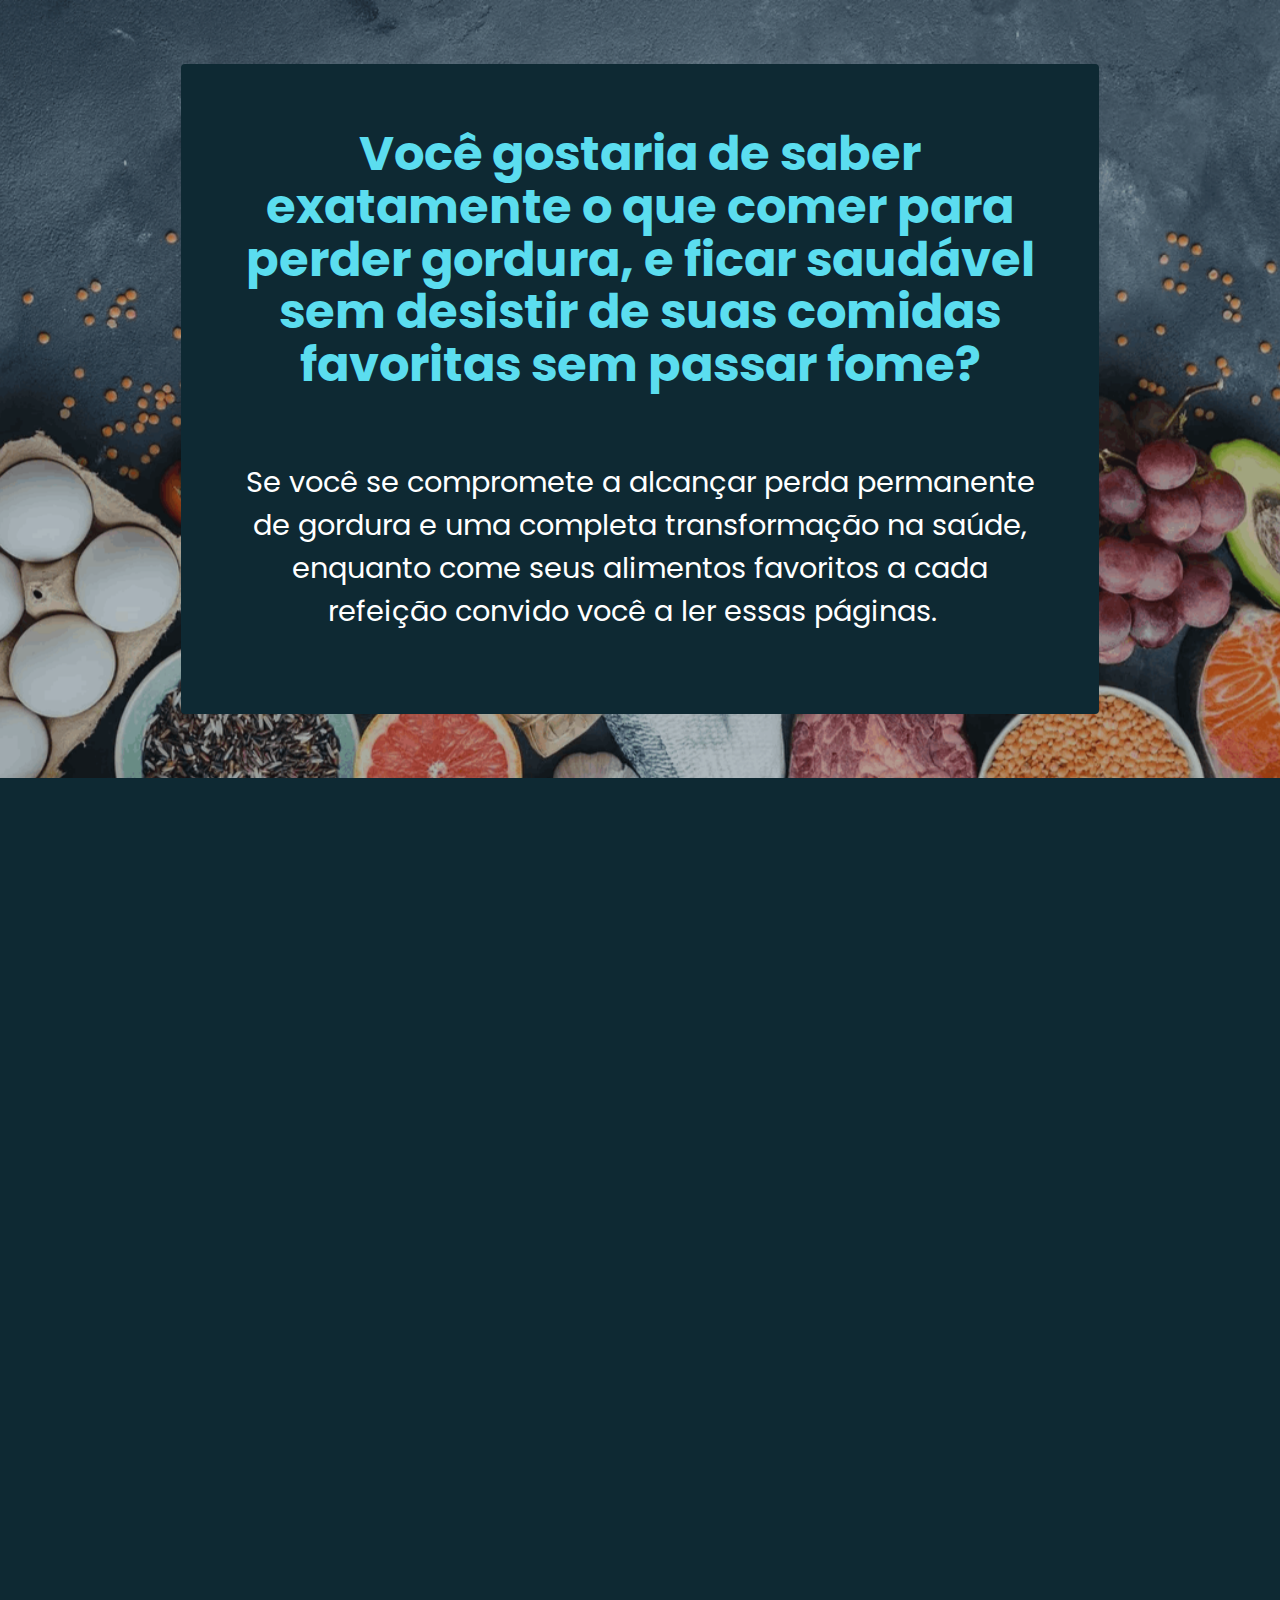
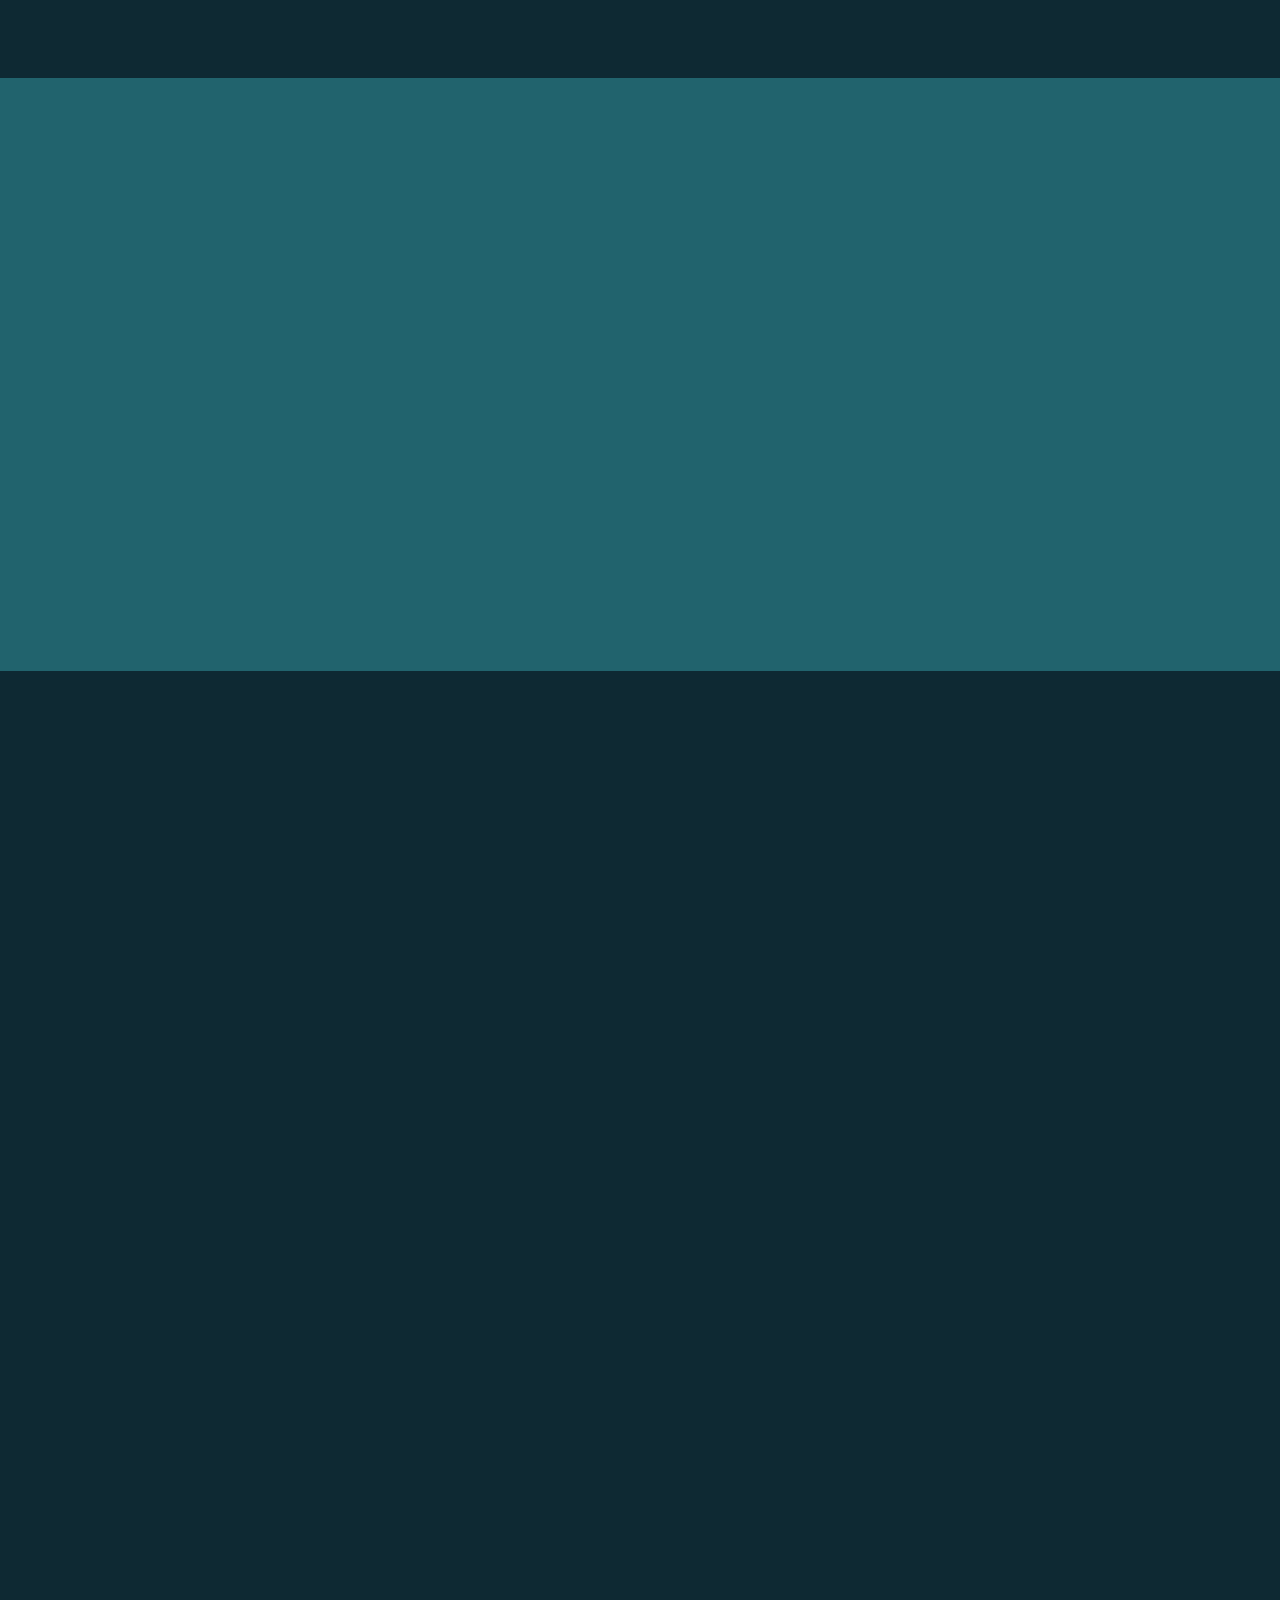
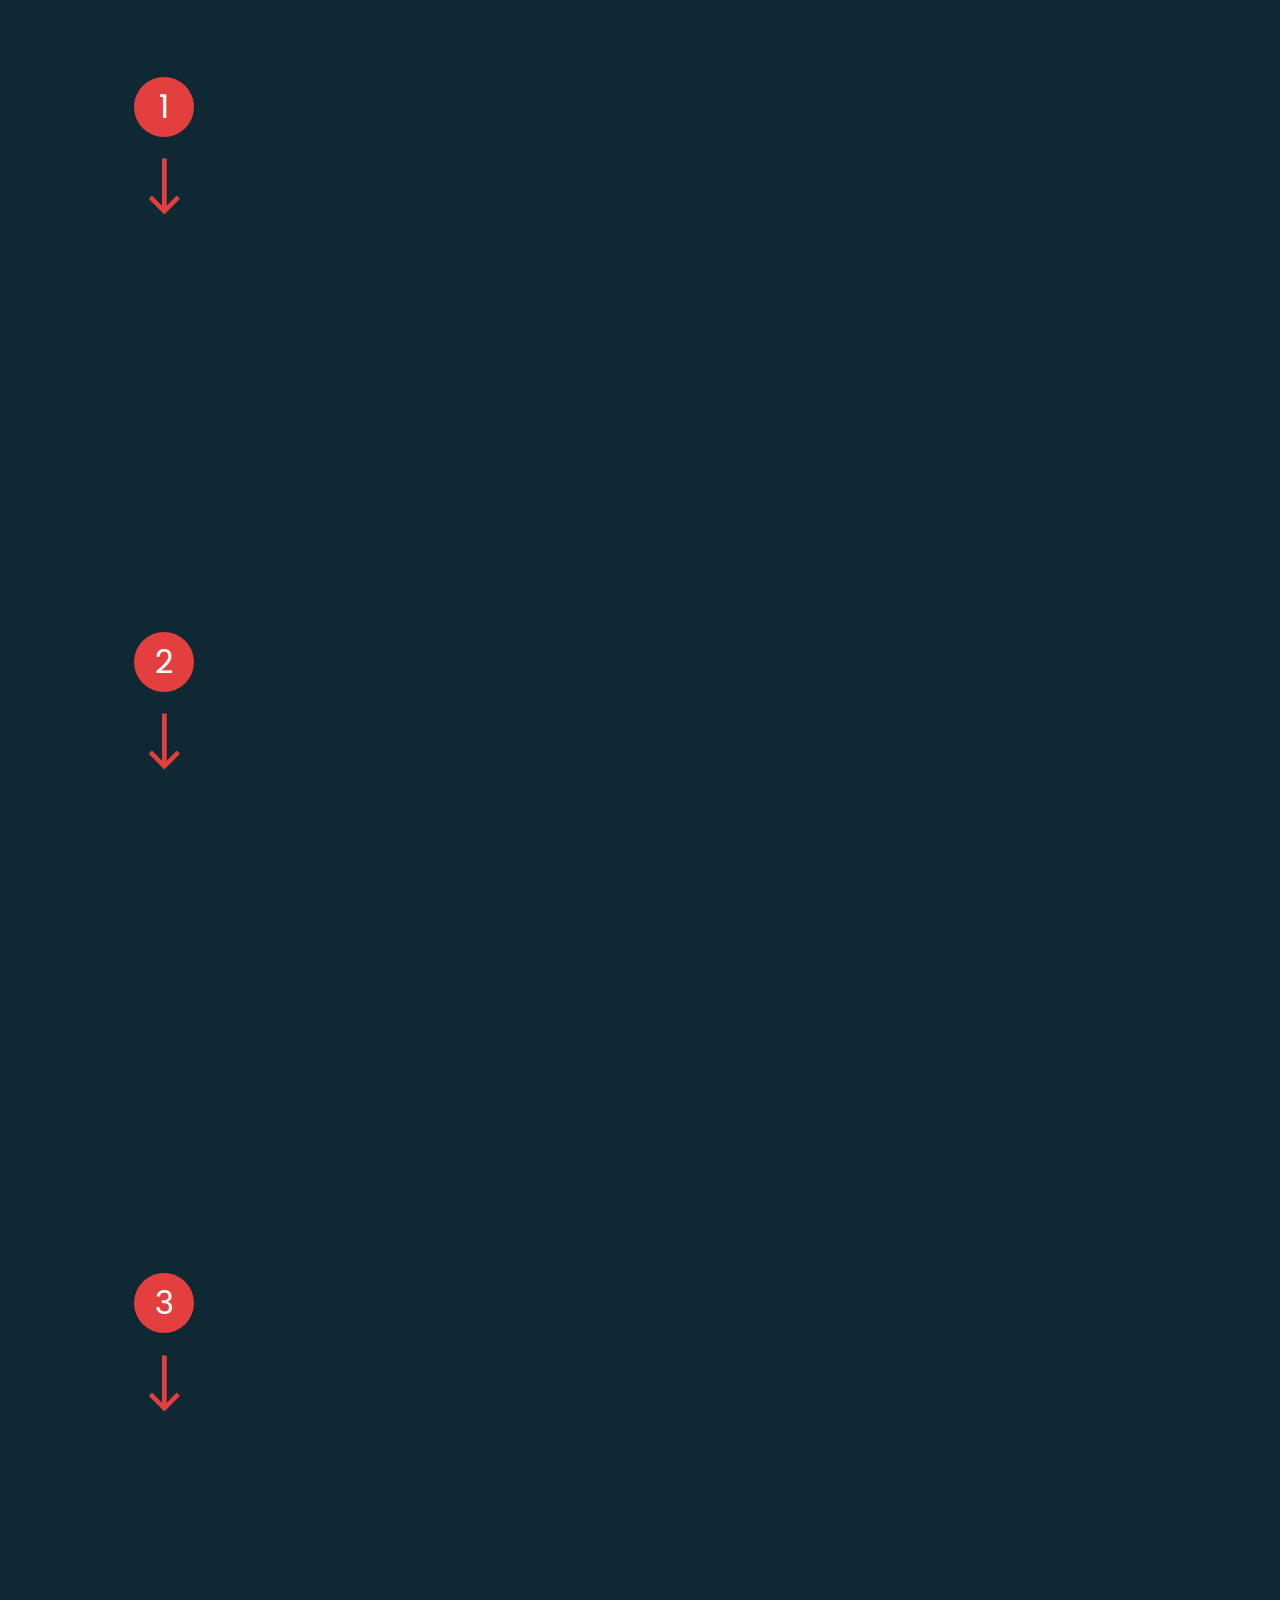
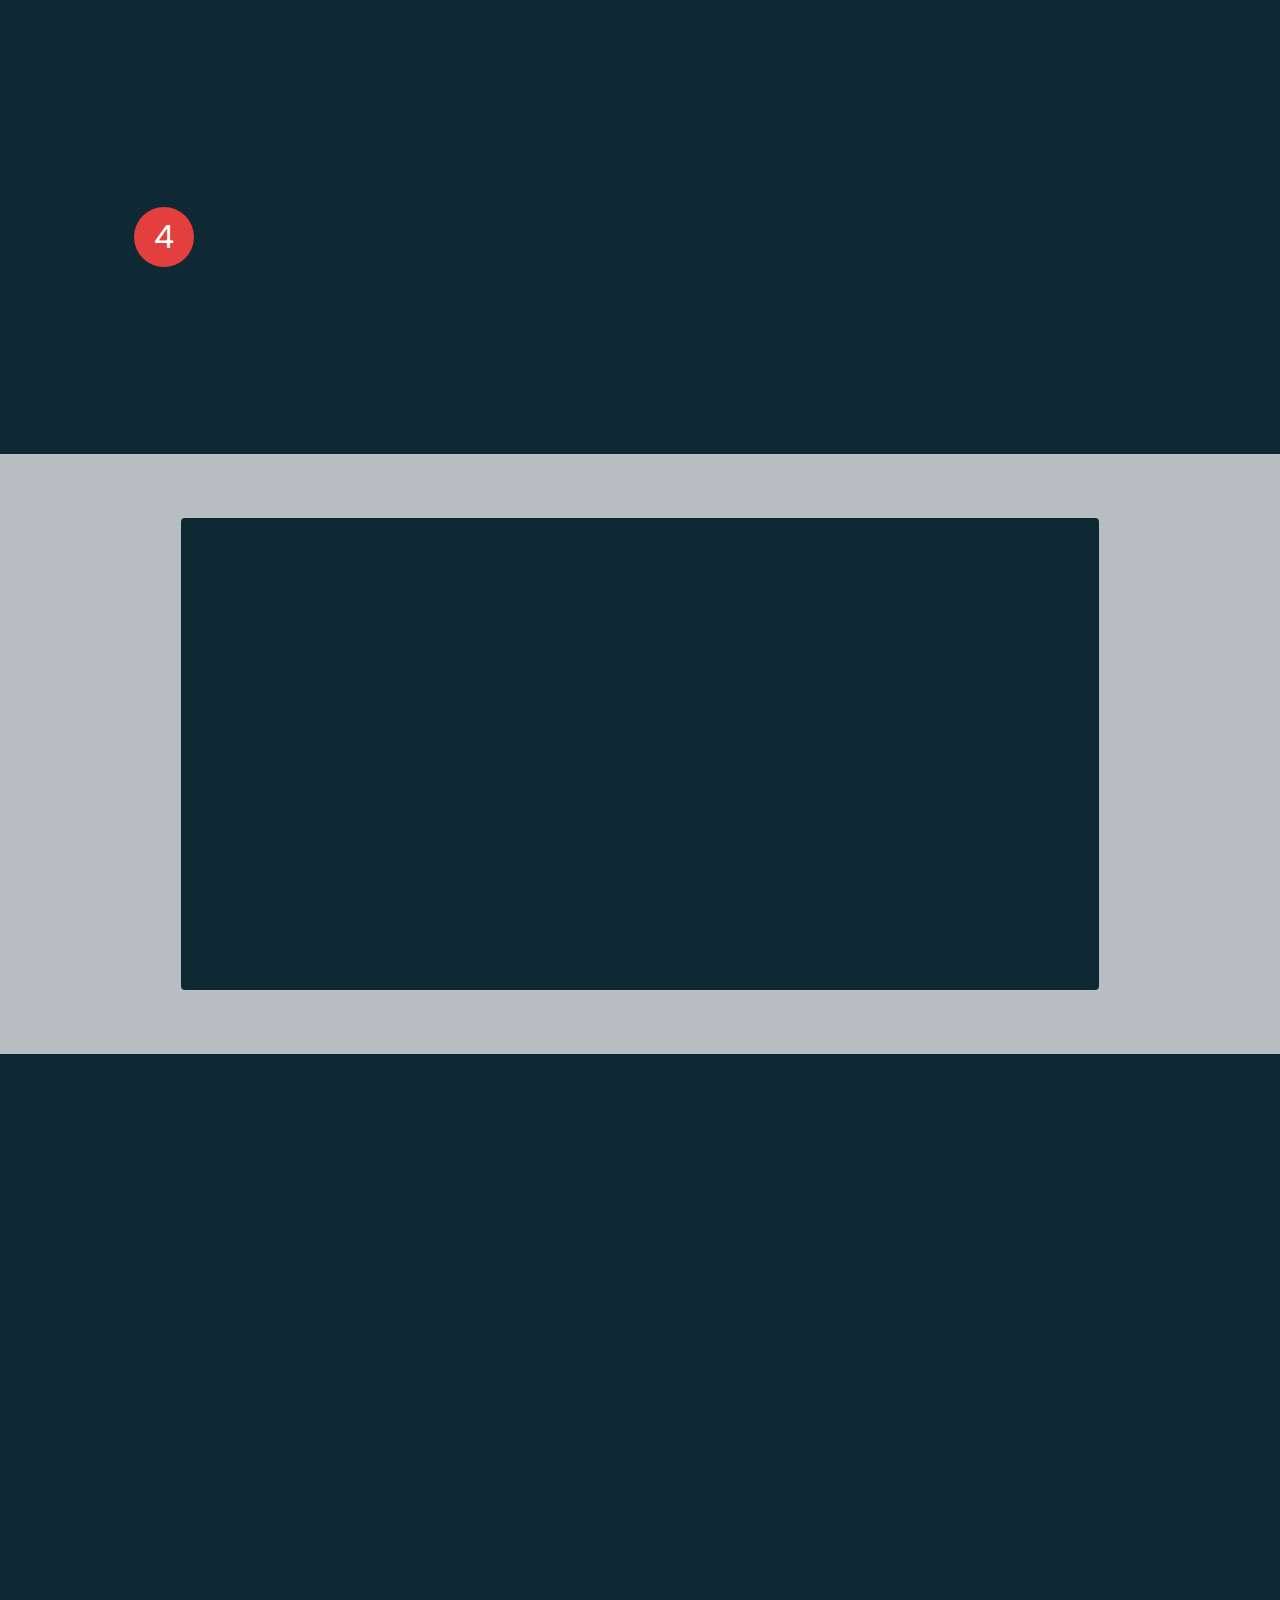
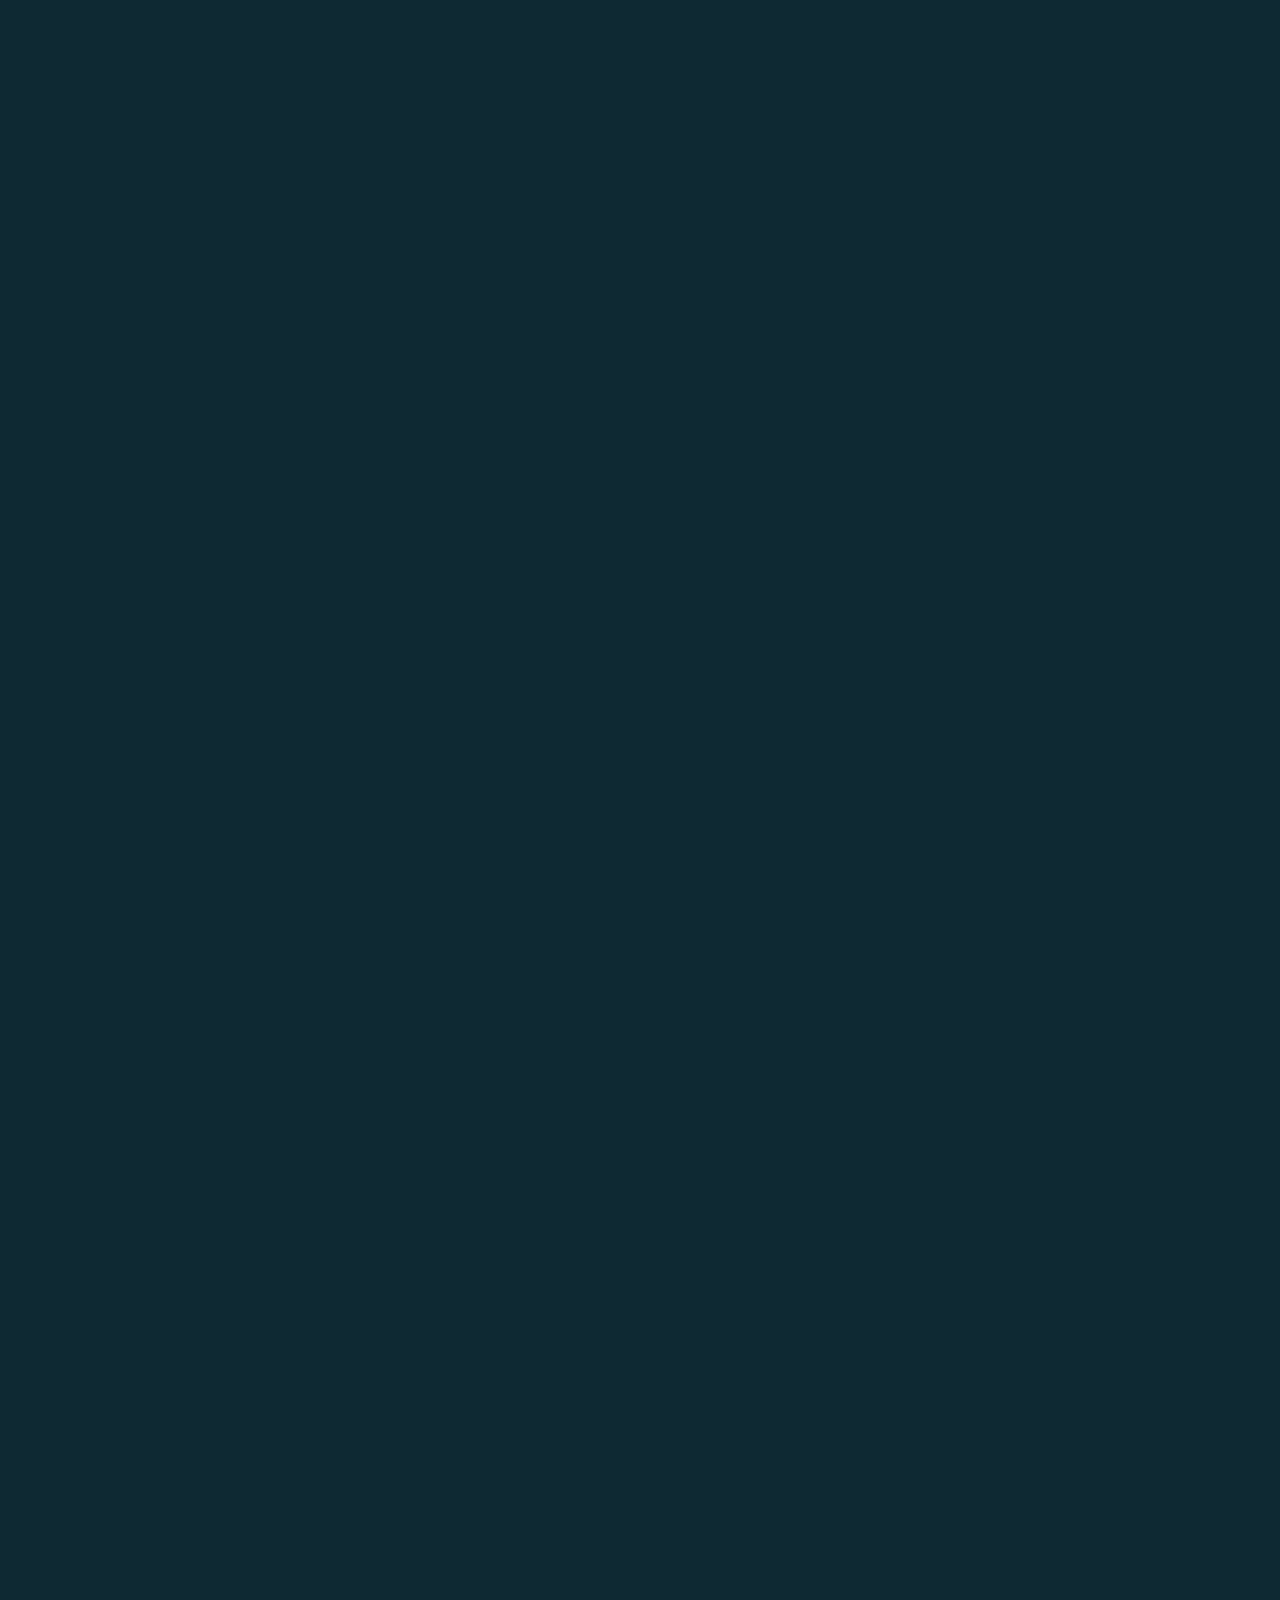
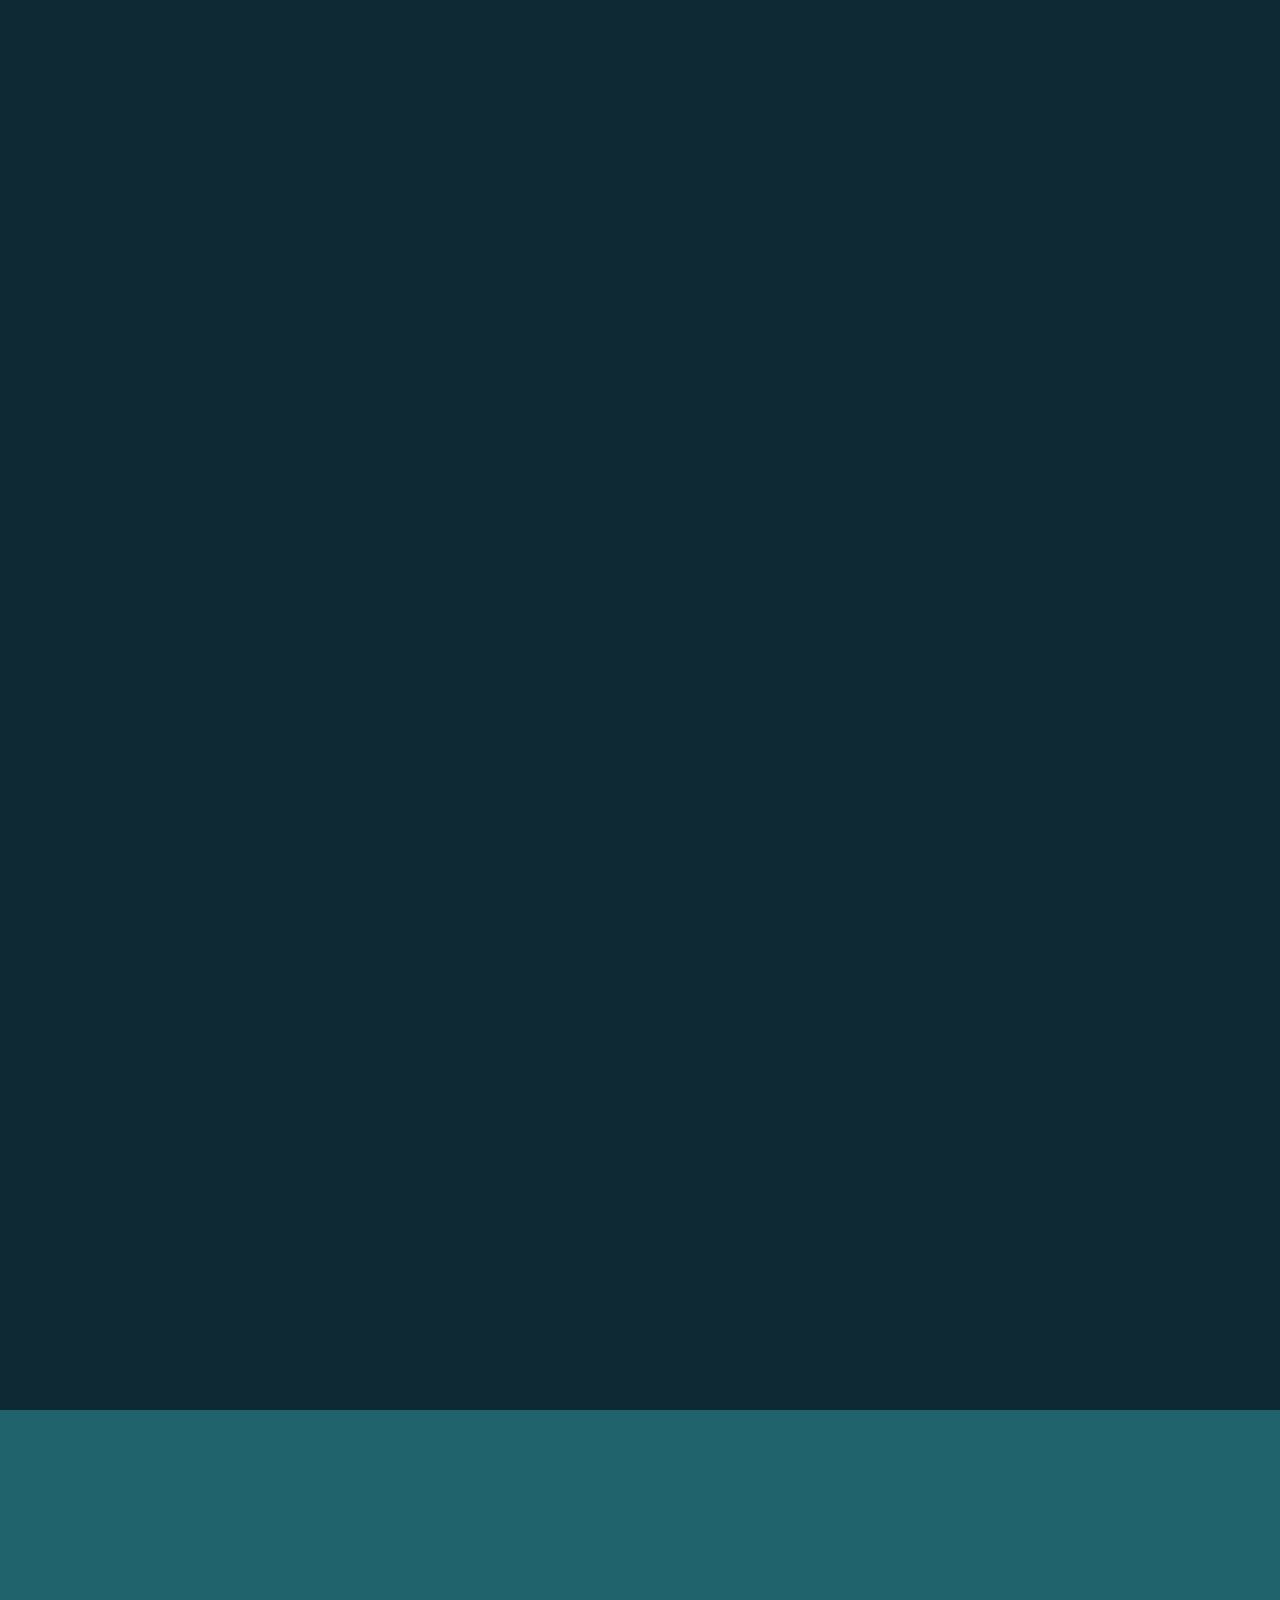
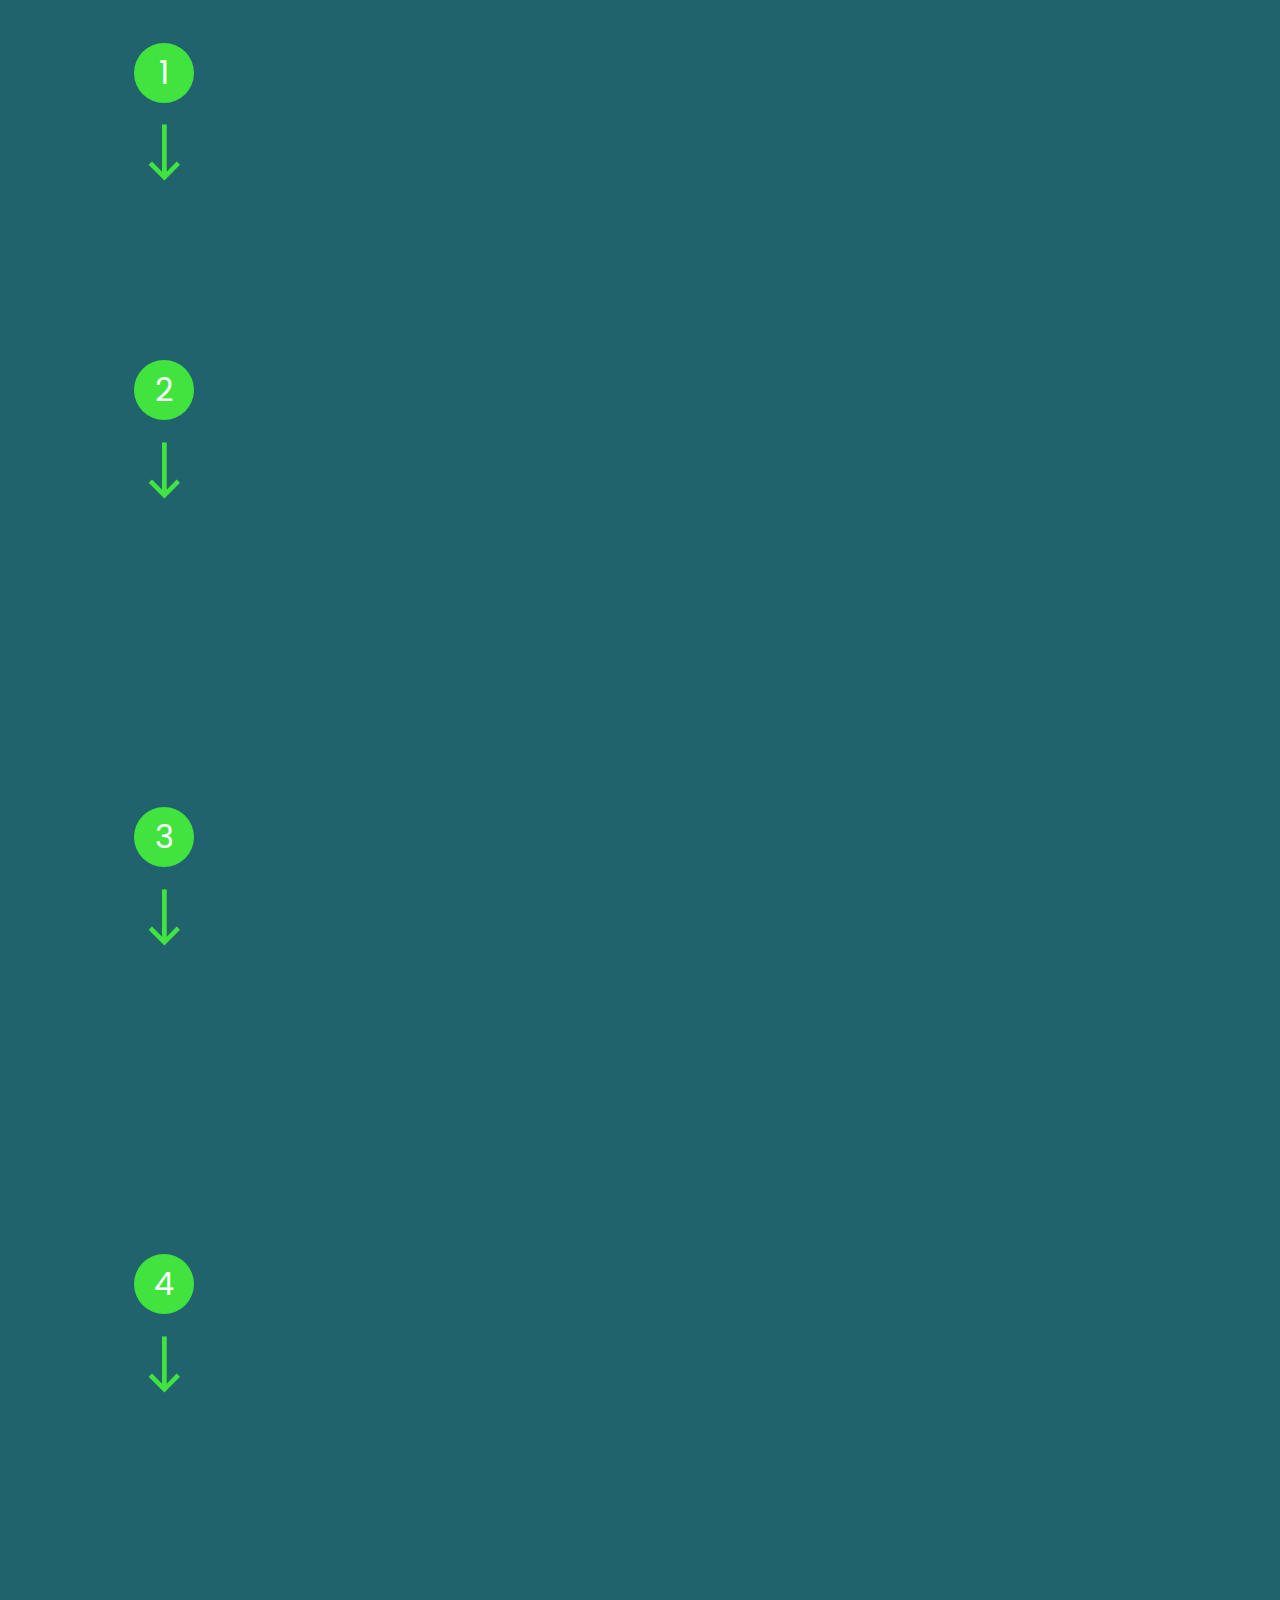
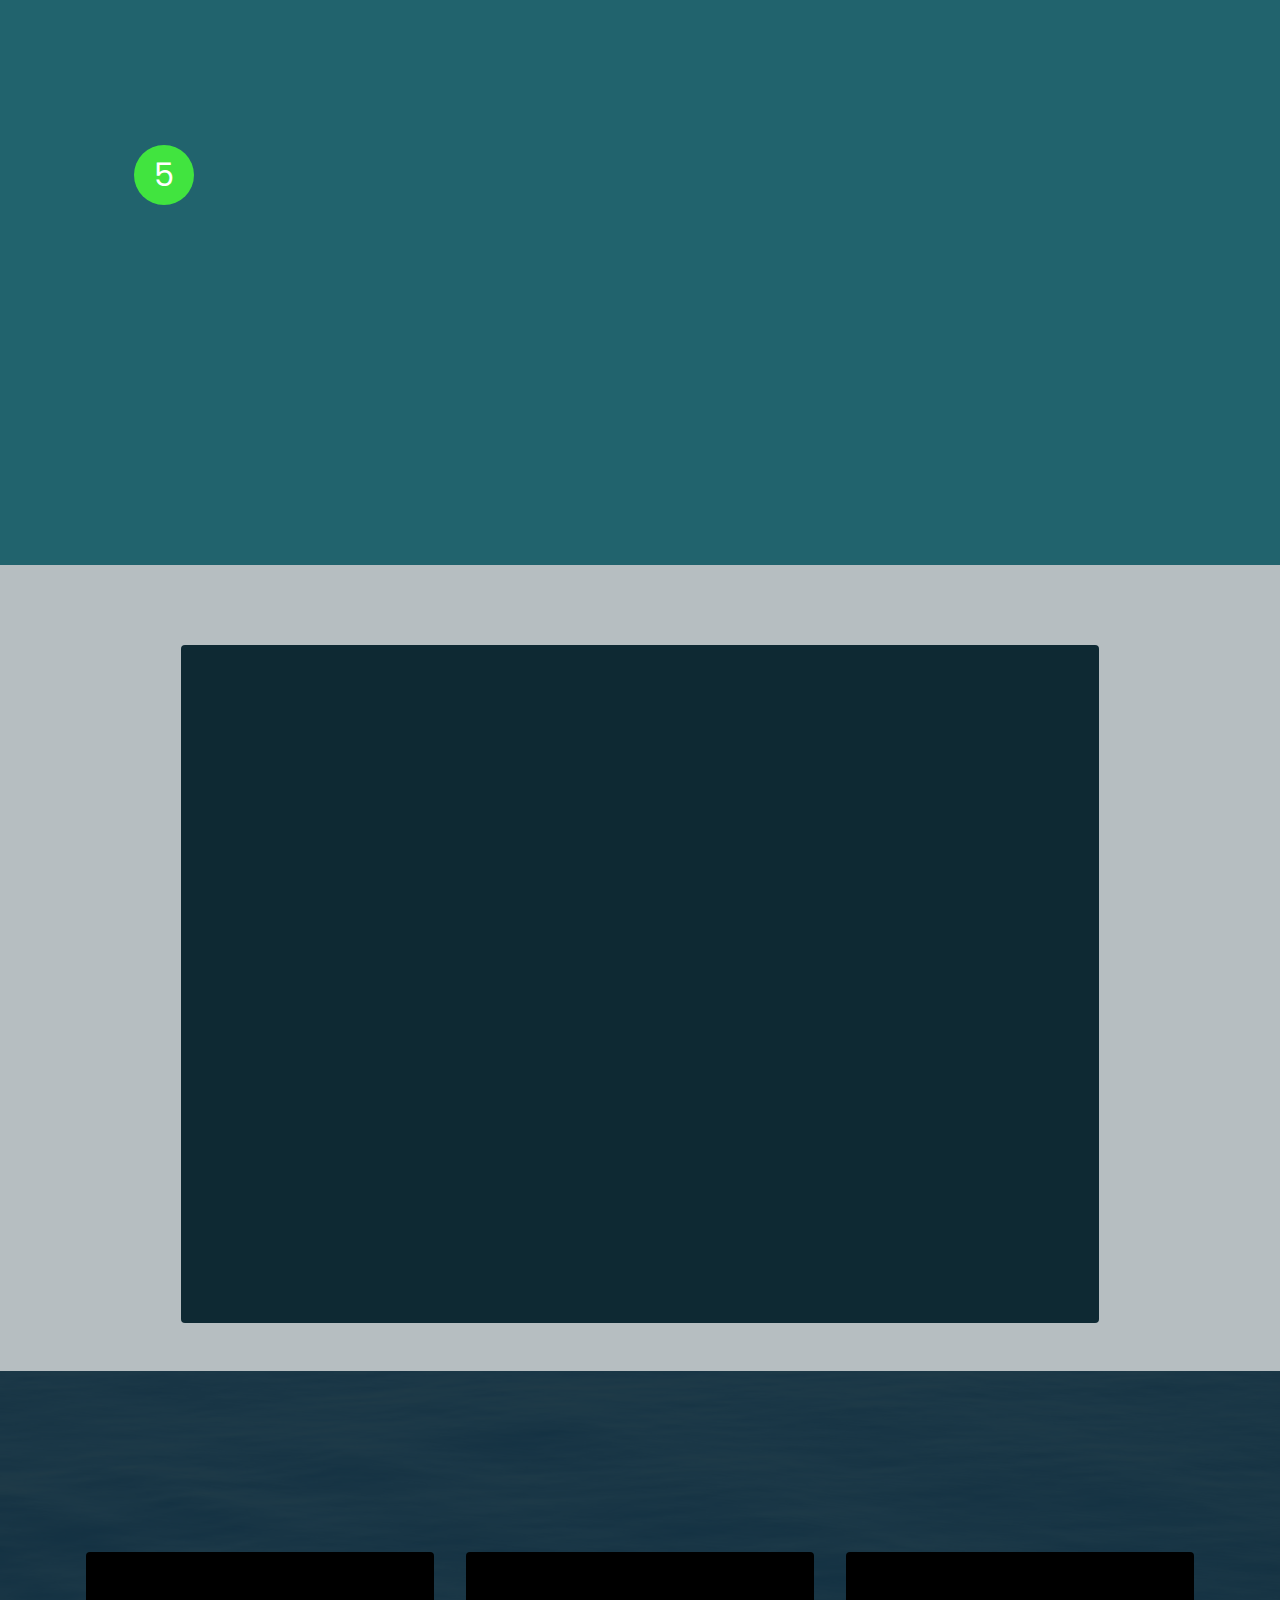
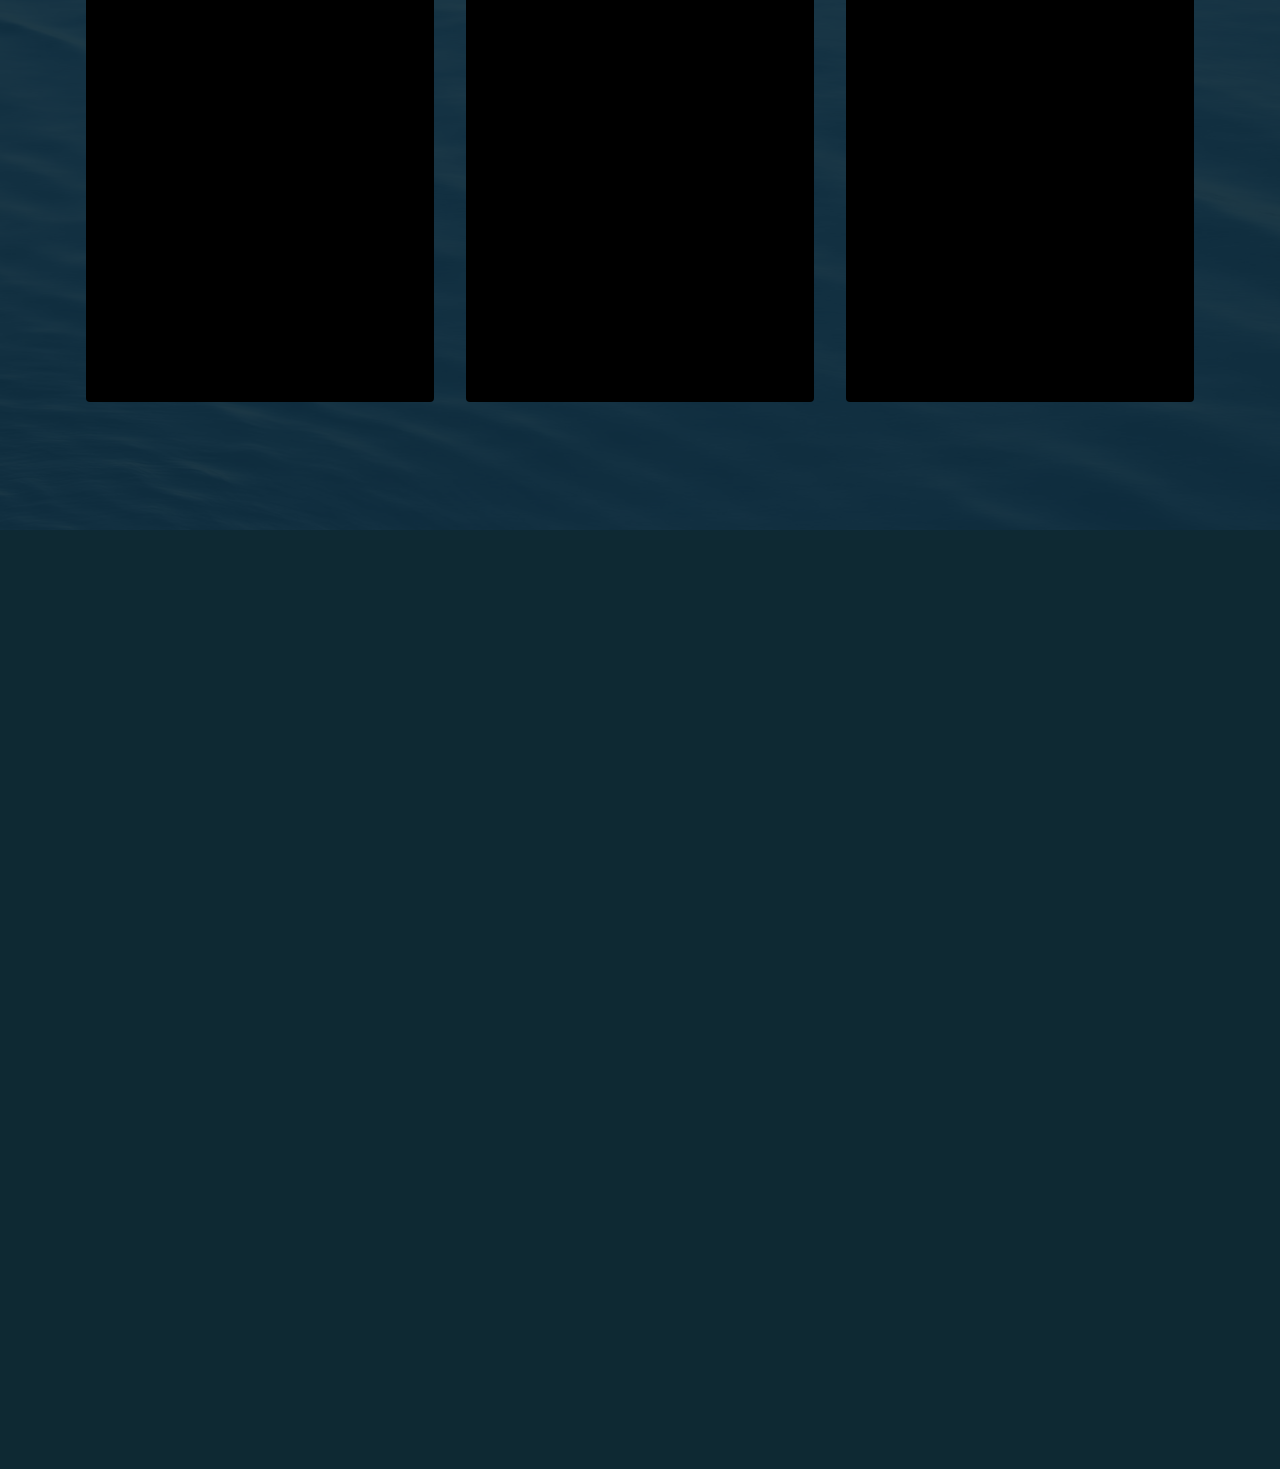
==== commit 2be8505e: "Add files via upload" ====
--- a/Ler.html
+++ b/Ler.html
@@ -4,6 +4,37 @@
 
 
 <head>
+  
+<!-- Google tag (gtag.js) -->
+<script async src="https://www.googletagmanager.com/gtag/js?id=AW-978299505"></script>
+<script>
+  window.dataLayer = window.dataLayer || [];
+  function gtag(){dataLayer.push(arguments);}
+  gtag('js', new Date());
+
+  gtag('config', 'AW-978299505');
+</script>
+
+
+<!-- Event snippet for PageV 14diasplanoketo conversion page
+In your html page, add the snippet and call gtag_report_conversion when someone clicks on the chosen link or button. -->
+<script>
+function gtag_report_conversion(url) {
+  var callback = function () {
+    if (typeof(url) != 'undefined') {
+      window.location = url;
+    }
+  };
+  gtag('event', 'conversion', {
+      'send_to': 'AW-978299505/ydlPCOT2seMDEPHUvtID',
+      'value': 0.0,
+      'currency': 'BRL',
+      'event_callback': callback
+  });
+  return false;
+}
+</script>
+
   
   <script type="text/javascript">
     (function(c,l,a,r,i,t,y){
@@ -61,15 +92,7 @@
 <!-- End Meta Pixel Code -->
   
   
-  <!-- Global site tag (gtag.js) - Google Ads: AW-10991306448 -->
-<script async src="https://www.googletagmanager.com/gtag/js?id=AW-10991306448"></script>
-<script>
-  window.dataLayer = window.dataLayer || [];
-  function gtag(){dataLayer.push(arguments);}
-  gtag('js', new Date());
-
-  gtag('config', 'AW-10991306448');
-</script>
+
   
 </head>
 <body>
@@ -540,8 +563,9 @@
 </div><div>Para obter o seu plano 14 dias keto, clique no botão abaixo e escolha o pagamento. 
 </div><div>Assim, você terá acesso instantâneo ao seu plano de refeição. Você será capaz de começar sua nova dieta em poucos minutos!
 </div><div><br></div></h4>
-                <div class="mbr-section-btn align-center"><a class="btn btn-primary display-2" href="https://pay.kiwify.com.br/i2jNjnf" target="_blank"><span class="mobi-mbri mobi-mbri-like mbr-iconfont mbr-iconfont-btn"></span>Começa a sua transformação agora</a></div>
-            </div>
+              			  <div class="mbr-section-btn align-center"><a class="btn btn-primary display-2" href="https://pay.kiwify.com.br/i2jNjnf" target="_blank"><span class="mobi-mbri mobi-mbri-like mbr-iconfont mbr-iconfont-btn"></span>Começa a sua transformação agora</a></div>
+         <button onclick="return gtag_report_conversion('https://pay.kiwify.com.br/i2jNjnf')">Enviar</button>
+		 </div>
         </div>
     </div>
 </section><section><a href="https://mobiri.se"></a><a href="https://mobiri.se"></a></section><script src="assets/bootstrap/js/bootstrap.bundle.min.js"></script>  <script src="assets/parallax/jarallax.js"></script>  <script src="assets/smoothscroll/smooth-scroll.js"></script>  <script src="assets/ytplayer/index.js"></script>  <script src="assets/theme/js/script.js"></script>  
